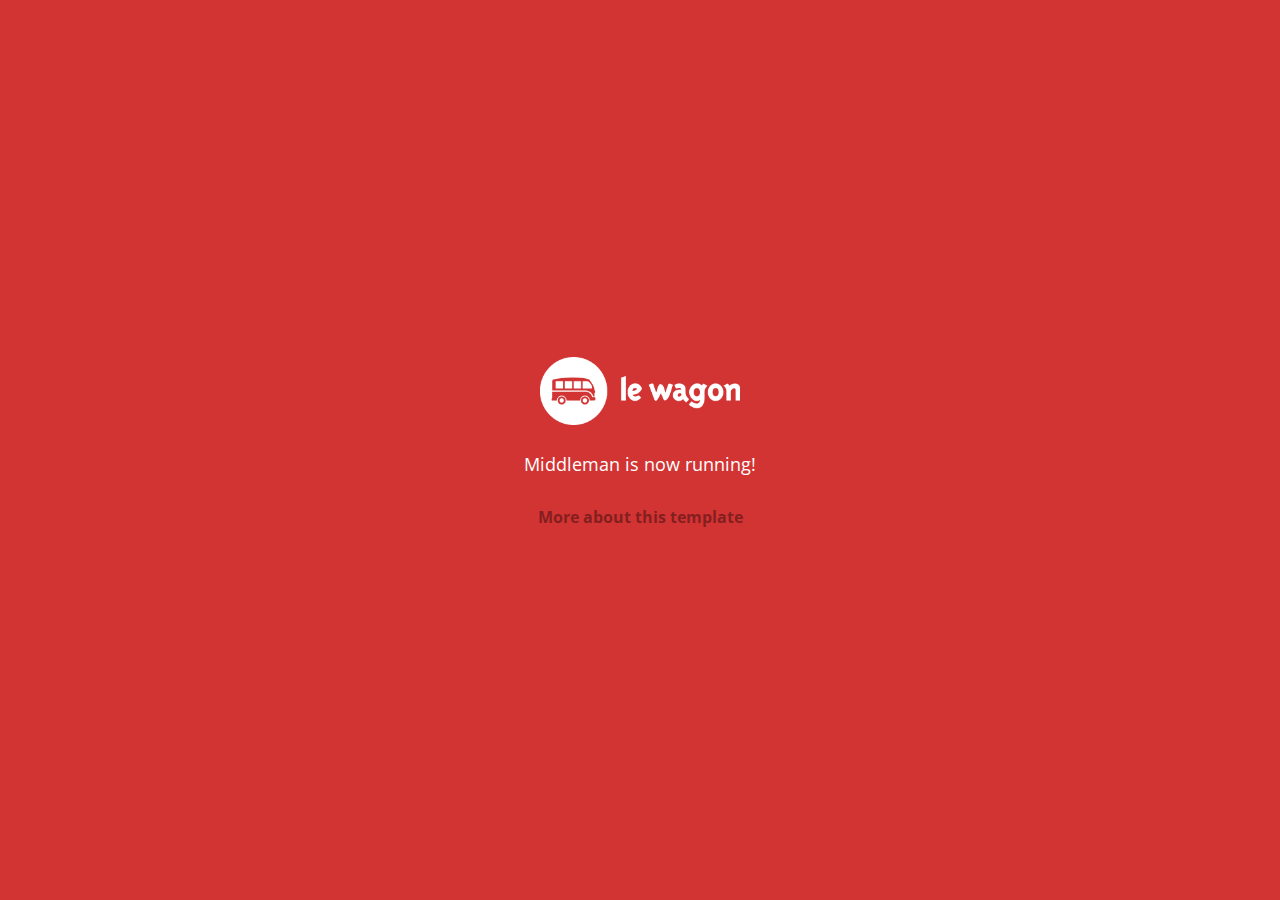
==== index.html @ cee5f761 "Automated commit at 2018-02-05 11:34:58 UTC by middleman-deploy 2.0.0-alpha" ====
<!doctype html>
<html>
  <head>
    <meta charset="utf-8">
    <meta http-equiv="x-ua-compatible" content="ie=edge">
    <meta name="viewport"
          content="width=device-width, initial-scale=1, shrink-to-fit=no">
    <!-- Use the title from a page's frontmatter if it has one -->
    <title>Le Wagon - Middleman</title>
    <link href="stylesheets/application-3c48b980.css" rel="stylesheet" />
    <script src="javascripts/application-93de88c9.js"></script>
    <link href="images/favicon-f15af148.png" rel="icon" type="image/png" />
  </head>
  <body>
    <div id="home">
  <div class="home-content">
    <img src="images/logo-acc9c0ec.png" width="200" alt="Logo" />
    <p>
      Middleman is now running!
    </p>
    <p class="about">
      <a href="about.html">More about this template</a>
    </p>
  </div>
</div>

  </body>
</html>
---- stylesheets/application-3c48b980.css ----
@import url("https://fonts.googleapis.com/css?family=Open+Sans:400,300,700|Raleway:400,100,300,700,500");/*!
 * Bootstrap v3.3.7 (http://getbootstrap.com)
 * Copyright 2011-2016 Twitter, Inc.
 * Licensed under MIT (https://github.com/twbs/bootstrap/blob/master/LICENSE)
 *//*! normalize.css v3.0.3 | MIT License | github.com/necolas/normalize.css */html{font-family:sans-serif;-ms-text-size-adjust:100%;-webkit-text-size-adjust:100%}body{margin:0}article,aside,details,figcaption,figure,footer,header,hgroup,main,menu,nav,section,summary{display:block}audio,canvas,progress,video{display:inline-block;vertical-align:baseline}audio:not([controls]){display:none;height:0}[hidden],template{display:none}a{background-color:transparent}a:active,a:hover{outline:0}abbr[title]{border-bottom:1px dotted}b,strong{font-weight:bold}dfn{font-style:italic}h1{font-size:2em;margin:0.67em 0}mark{background:#ff0;color:#000}small{font-size:80%}sub,sup{font-size:75%;line-height:0;position:relative;vertical-align:baseline}sup{top:-0.5em}sub{bottom:-0.25em}img{border:0}svg:not(:root){overflow:hidden}figure{margin:1em 40px}hr{-webkit-box-sizing:content-box;box-sizing:content-box;height:0}pre{overflow:auto}code,kbd,pre,samp{font-family:monospace, monospace;font-size:1em}button,input,optgroup,select,textarea{color:inherit;font:inherit;margin:0}button{overflow:visible}button,select{text-transform:none}button,html input[type="button"],input[type="reset"],input[type="submit"]{-webkit-appearance:button;cursor:pointer}button[disabled],html input[disabled]{cursor:default}button::-moz-focus-inner,input::-moz-focus-inner{border:0;padding:0}input{line-height:normal}input[type="checkbox"],input[type="radio"]{-webkit-box-sizing:border-box;box-sizing:border-box;padding:0}input[type="number"]::-webkit-inner-spin-button,input[type="number"]::-webkit-outer-spin-button{height:auto}input[type="search"]{-webkit-appearance:textfield;-webkit-box-sizing:content-box;box-sizing:content-box}input[type="search"]::-webkit-search-cancel-button,input[type="search"]::-webkit-search-decoration{-webkit-appearance:none}fieldset{border:1px solid #c0c0c0;margin:0 2px;padding:0.35em 0.625em 0.75em}legend{border:0;padding:0}textarea{overflow:auto}optgroup{font-weight:bold}table{border-collapse:collapse;border-spacing:0}td,th{padding:0}/*! Source: https://github.com/h5bp/html5-boilerplate/blob/master/src/css/main.css */@media print{*,*:before,*:after{background:transparent !important;color:#000 !important;-webkit-box-shadow:none !important;box-shadow:none !important;text-shadow:none !important}a,a:visited{text-decoration:underline}a[href]:after{content:" (" attr(href) ")"}abbr[title]:after{content:" (" attr(title) ")"}a[href^="#"]:after,a[href^="javascript:"]:after{content:""}pre,blockquote{border:1px solid #999;page-break-inside:avoid}thead{display:table-header-group}tr,img{page-break-inside:avoid}img{max-width:100% !important}p,h2,h3{orphans:3;widows:3}h2,h3{page-break-after:avoid}.navbar{display:none}.btn>.caret,.dropup>.btn>.caret{border-top-color:#000 !important}.label{border:1px solid #000}.table{border-collapse:collapse !important}.table td,.table th{background-color:#fff !important}.table-bordered th,.table-bordered td{border:1px solid #ddd !important}}@font-face{font-family:'Glyphicons Halflings';src:url("../assets/bootstrap/glyphicons-halflings-regular-86b6f62b.eot");src:url("../assets/bootstrap/glyphicons-halflings-regular-86b6f62b.eot?#iefix") format("embedded-opentype"),url("../assets/bootstrap/glyphicons-halflings-regular-ca35b697.woff2") format("woff2"),url("../assets/bootstrap/glyphicons-halflings-regular-278e49a8.woff") format("woff"),url("../assets/bootstrap/glyphicons-halflings-regular-44bc1850.ttf") format("truetype"),url("../assets/bootstrap/glyphicons-halflings-regular-de51a849.svg#glyphicons_halflingsregular") format("svg")}.glyphicon{position:relative;top:1px;display:inline-block;font-family:'Glyphicons Halflings';font-style:normal;font-weight:normal;line-height:1;-webkit-font-smoothing:antialiased;-moz-osx-font-smoothing:grayscale}.glyphicon-asterisk:before{content:"\002a"}.glyphicon-plus:before{content:"\002b"}.glyphicon-euro:before,.glyphicon-eur:before{content:"\20ac"}.glyphicon-minus:before{content:"\2212"}.glyphicon-cloud:before{content:"\2601"}.glyphicon-envelope:before{content:"\2709"}.glyphicon-pencil:before{content:"\270f"}.glyphicon-glass:before{content:"\e001"}.glyphicon-music:before{content:"\e002"}.glyphicon-search:before{content:"\e003"}.glyphicon-heart:before{content:"\e005"}.glyphicon-star:before{content:"\e006"}.glyphicon-star-empty:before{content:"\e007"}.glyphicon-user:before{content:"\e008"}.glyphicon-film:before{content:"\e009"}.glyphicon-th-large:before{content:"\e010"}.glyphicon-th:before{content:"\e011"}.glyphicon-th-list:before{content:"\e012"}.glyphicon-ok:before{content:"\e013"}.glyphicon-remove:before{content:"\e014"}.glyphicon-zoom-in:before{content:"\e015"}.glyphicon-zoom-out:before{content:"\e016"}.glyphicon-off:before{content:"\e017"}.glyphicon-signal:before{content:"\e018"}.glyphicon-cog:before{content:"\e019"}.glyphicon-trash:before{content:"\e020"}.glyphicon-home:before{content:"\e021"}.glyphicon-file:before{content:"\e022"}.glyphicon-time:before{content:"\e023"}.glyphicon-road:before{content:"\e024"}.glyphicon-download-alt:before{content:"\e025"}.glyphicon-download:before{content:"\e026"}.glyphicon-upload:before{content:"\e027"}.glyphicon-inbox:before{content:"\e028"}.glyphicon-play-circle:before{content:"\e029"}.glyphicon-repeat:before{content:"\e030"}.glyphicon-refresh:before{content:"\e031"}.glyphicon-list-alt:before{content:"\e032"}.glyphicon-lock:before{content:"\e033"}.glyphicon-flag:before{content:"\e034"}.glyphicon-headphones:before{content:"\e035"}.glyphicon-volume-off:before{content:"\e036"}.glyphicon-volume-down:before{content:"\e037"}.glyphicon-volume-up:before{content:"\e038"}.glyphicon-qrcode:before{content:"\e039"}.glyphicon-barcode:before{content:"\e040"}.glyphicon-tag:before{content:"\e041"}.glyphicon-tags:before{content:"\e042"}.glyphicon-book:before{content:"\e043"}.glyphicon-bookmark:before{content:"\e044"}.glyphicon-print:before{content:"\e045"}.glyphicon-camera:before{content:"\e046"}.glyphicon-font:before{content:"\e047"}.glyphicon-bold:before{content:"\e048"}.glyphicon-italic:before{content:"\e049"}.glyphicon-text-height:before{content:"\e050"}.glyphicon-text-width:before{content:"\e051"}.glyphicon-align-left:before{content:"\e052"}.glyphicon-align-center:before{content:"\e053"}.glyphicon-align-right:before{content:"\e054"}.glyphicon-align-justify:before{content:"\e055"}.glyphicon-list:before{content:"\e056"}.glyphicon-indent-left:before{content:"\e057"}.glyphicon-indent-right:before{content:"\e058"}.glyphicon-facetime-video:before{content:"\e059"}.glyphicon-picture:before{content:"\e060"}.glyphicon-map-marker:before{content:"\e062"}.glyphicon-adjust:before{content:"\e063"}.glyphicon-tint:before{content:"\e064"}.glyphicon-edit:before{content:"\e065"}.glyphicon-share:before{content:"\e066"}.glyphicon-check:before{content:"\e067"}.glyphicon-move:before{content:"\e068"}.glyphicon-step-backward:before{content:"\e069"}.glyphicon-fast-backward:before{content:"\e070"}.glyphicon-backward:before{content:"\e071"}.glyphicon-play:before{content:"\e072"}.glyphicon-pause:before{content:"\e073"}.glyphicon-stop:before{content:"\e074"}.glyphicon-forward:before{content:"\e075"}.glyphicon-fast-forward:before{content:"\e076"}.glyphicon-step-forward:before{content:"\e077"}.glyphicon-eject:before{content:"\e078"}.glyphicon-chevron-left:before{content:"\e079"}.glyphicon-chevron-right:before{content:"\e080"}.glyphicon-plus-sign:before{content:"\e081"}.glyphicon-minus-sign:before{content:"\e082"}.glyphicon-remove-sign:before{content:"\e083"}.glyphicon-ok-sign:before{content:"\e084"}.glyphicon-question-sign:before{content:"\e085"}.glyphicon-info-sign:before{content:"\e086"}.glyphicon-screenshot:before{content:"\e087"}.glyphicon-remove-circle:before{content:"\e088"}.glyphicon-ok-circle:before{content:"\e089"}.glyphicon-ban-circle:before{content:"\e090"}.glyphicon-arrow-left:before{content:"\e091"}.glyphicon-arrow-right:before{content:"\e092"}.glyphicon-arrow-up:before{content:"\e093"}.glyphicon-arrow-down:before{content:"\e094"}.glyphicon-share-alt:before{content:"\e095"}.glyphicon-resize-full:before{content:"\e096"}.glyphicon-resize-small:before{content:"\e097"}.glyphicon-exclamation-sign:before{content:"\e101"}.glyphicon-gift:before{content:"\e102"}.glyphicon-leaf:before{content:"\e103"}.glyphicon-fire:before{content:"\e104"}.glyphicon-eye-open:before{content:"\e105"}.glyphicon-eye-close:before{content:"\e106"}.glyphicon-warning-sign:before{content:"\e107"}.glyphicon-plane:before{content:"\e108"}.glyphicon-calendar:before{content:"\e109"}.glyphicon-random:before{content:"\e110"}.glyphicon-comment:before{content:"\e111"}.glyphicon-magnet:before{content:"\e112"}.glyphicon-chevron-up:before{content:"\e113"}.glyphicon-chevron-down:before{content:"\e114"}.glyphicon-retweet:before{content:"\e115"}.glyphicon-shopping-cart:before{content:"\e116"}.glyphicon-folder-close:before{content:"\e117"}.glyphicon-folder-open:before{content:"\e118"}.glyphicon-resize-vertical:before{content:"\e119"}.glyphicon-resize-horizontal:before{content:"\e120"}.glyphicon-hdd:before{content:"\e121"}.glyphicon-bullhorn:before{content:"\e122"}.glyphicon-bell:before{content:"\e123"}.glyphicon-certificate:before{content:"\e124"}.glyphicon-thumbs-up:before{content:"\e125"}.glyphicon-thumbs-down:before{content:"\e126"}.glyphicon-hand-right:before{content:"\e127"}.glyphicon-hand-left:before{content:"\e128"}.glyphicon-hand-up:before{content:"\e129"}.glyphicon-hand-down:before{content:"\e130"}.glyphicon-circle-arrow-right:before{content:"\e131"}.glyphicon-circle-arrow-left:before{content:"\e132"}.glyphicon-circle-arrow-up:before{content:"\e133"}.glyphicon-circle-arrow-down:before{content:"\e134"}.glyphicon-globe:before{content:"\e135"}.glyphicon-wrench:before{content:"\e136"}.glyphicon-tasks:before{content:"\e137"}.glyphicon-filter:before{content:"\e138"}.glyphicon-briefcase:before{content:"\e139"}.glyphicon-fullscreen:before{content:"\e140"}.glyphicon-dashboard:before{content:"\e141"}.glyphicon-paperclip:before{content:"\e142"}.glyphicon-heart-empty:before{content:"\e143"}.glyphicon-link:before{content:"\e144"}.glyphicon-phone:before{content:"\e145"}.glyphicon-pushpin:before{content:"\e146"}.glyphicon-usd:before{content:"\e148"}.glyphicon-gbp:before{content:"\e149"}.glyphicon-sort:before{content:"\e150"}.glyphicon-sort-by-alphabet:before{content:"\e151"}.glyphicon-sort-by-alphabet-alt:before{content:"\e152"}.glyphicon-sort-by-order:before{content:"\e153"}.glyphicon-sort-by-order-alt:before{content:"\e154"}.glyphicon-sort-by-attributes:before{content:"\e155"}.glyphicon-sort-by-attributes-alt:before{content:"\e156"}.glyphicon-unchecked:before{content:"\e157"}.glyphicon-expand:before{content:"\e158"}.glyphicon-collapse-down:before{content:"\e159"}.glyphicon-collapse-up:before{content:"\e160"}.glyphicon-log-in:before{content:"\e161"}.glyphicon-flash:before{content:"\e162"}.glyphicon-log-out:before{content:"\e163"}.glyphicon-new-window:before{content:"\e164"}.glyphicon-record:before{content:"\e165"}.glyphicon-save:before{content:"\e166"}.glyphicon-open:before{content:"\e167"}.glyphicon-saved:before{content:"\e168"}.glyphicon-import:before{content:"\e169"}.glyphicon-export:before{content:"\e170"}.glyphicon-send:before{content:"\e171"}.glyphicon-floppy-disk:before{content:"\e172"}.glyphicon-floppy-saved:before{content:"\e173"}.glyphicon-floppy-remove:before{content:"\e174"}.glyphicon-floppy-save:before{content:"\e175"}.glyphicon-floppy-open:before{content:"\e176"}.glyphicon-credit-card:before{content:"\e177"}.glyphicon-transfer:before{content:"\e178"}.glyphicon-cutlery:before{content:"\e179"}.glyphicon-header:before{content:"\e180"}.glyphicon-compressed:before{content:"\e181"}.glyphicon-earphone:before{content:"\e182"}.glyphicon-phone-alt:before{content:"\e183"}.glyphicon-tower:before{content:"\e184"}.glyphicon-stats:before{content:"\e185"}.glyphicon-sd-video:before{content:"\e186"}.glyphicon-hd-video:before{content:"\e187"}.glyphicon-subtitles:before{content:"\e188"}.glyphicon-sound-stereo:before{content:"\e189"}.glyphicon-sound-dolby:before{content:"\e190"}.glyphicon-sound-5-1:before{content:"\e191"}.glyphicon-sound-6-1:before{content:"\e192"}.glyphicon-sound-7-1:before{content:"\e193"}.glyphicon-copyright-mark:before{content:"\e194"}.glyphicon-registration-mark:before{content:"\e195"}.glyphicon-cloud-download:before{content:"\e197"}.glyphicon-cloud-upload:before{content:"\e198"}.glyphicon-tree-conifer:before{content:"\e199"}.glyphicon-tree-deciduous:before{content:"\e200"}.glyphicon-cd:before{content:"\e201"}.glyphicon-save-file:before{content:"\e202"}.glyphicon-open-file:before{content:"\e203"}.glyphicon-level-up:before{content:"\e204"}.glyphicon-copy:before{content:"\e205"}.glyphicon-paste:before{content:"\e206"}.glyphicon-alert:before{content:"\e209"}.glyphicon-equalizer:before{content:"\e210"}.glyphicon-king:before{content:"\e211"}.glyphicon-queen:before{content:"\e212"}.glyphicon-pawn:before{content:"\e213"}.glyphicon-bishop:before{content:"\e214"}.glyphicon-knight:before{content:"\e215"}.glyphicon-baby-formula:before{content:"\e216"}.glyphicon-tent:before{content:"\26fa"}.glyphicon-blackboard:before{content:"\e218"}.glyphicon-bed:before{content:"\e219"}.glyphicon-apple:before{content:"\f8ff"}.glyphicon-erase:before{content:"\e221"}.glyphicon-hourglass:before{content:"\231b"}.glyphicon-lamp:before{content:"\e223"}.glyphicon-duplicate:before{content:"\e224"}.glyphicon-piggy-bank:before{content:"\e225"}.glyphicon-scissors:before{content:"\e226"}.glyphicon-bitcoin:before{content:"\e227"}.glyphicon-btc:before{content:"\e227"}.glyphicon-xbt:before{content:"\e227"}.glyphicon-yen:before{content:"\00a5"}.glyphicon-jpy:before{content:"\00a5"}.glyphicon-ruble:before{content:"\20bd"}.glyphicon-rub:before{content:"\20bd"}.glyphicon-scale:before{content:"\e230"}.glyphicon-ice-lolly:before{content:"\e231"}.glyphicon-ice-lolly-tasted:before{content:"\e232"}.glyphicon-education:before{content:"\e233"}.glyphicon-option-horizontal:before{content:"\e234"}.glyphicon-option-vertical:before{content:"\e235"}.glyphicon-menu-hamburger:before{content:"\e236"}.glyphicon-modal-window:before{content:"\e237"}.glyphicon-oil:before{content:"\e238"}.glyphicon-grain:before{content:"\e239"}.glyphicon-sunglasses:before{content:"\e240"}.glyphicon-text-size:before{content:"\e241"}.glyphicon-text-color:before{content:"\e242"}.glyphicon-text-background:before{content:"\e243"}.glyphicon-object-align-top:before{content:"\e244"}.glyphicon-object-align-bottom:before{content:"\e245"}.glyphicon-object-align-horizontal:before{content:"\e246"}.glyphicon-object-align-left:before{content:"\e247"}.glyphicon-object-align-vertical:before{content:"\e248"}.glyphicon-object-align-right:before{content:"\e249"}.glyphicon-triangle-right:before{content:"\e250"}.glyphicon-triangle-left:before{content:"\e251"}.glyphicon-triangle-bottom:before{content:"\e252"}.glyphicon-triangle-top:before{content:"\e253"}.glyphicon-console:before{content:"\e254"}.glyphicon-superscript:before{content:"\e255"}.glyphicon-subscript:before{content:"\e256"}.glyphicon-menu-left:before{content:"\e257"}.glyphicon-menu-right:before{content:"\e258"}.glyphicon-menu-down:before{content:"\e259"}.glyphicon-menu-up:before{content:"\e260"}*{-webkit-box-sizing:border-box;box-sizing:border-box}*:before,*:after{-webkit-box-sizing:border-box;box-sizing:border-box}html{font-size:10px;-webkit-tap-highlight-color:transparent}body{font-family:"Open Sans", "Helvetica", "sans-serif";font-size:18px;line-height:1.42857143;color:#333333;background-color:#F4F4F4}input,button,select,textarea{font-family:inherit;font-size:inherit;line-height:inherit}a{color:#469AE0;text-decoration:none}a:hover,a:focus{color:#1f74ba;text-decoration:underline}a:focus{outline:5px auto -webkit-focus-ring-color;outline-offset:-2px}figure{margin:0}img{vertical-align:middle}.img-responsive{display:block;max-width:100%;height:auto}.img-rounded{border-radius:2px}.img-thumbnail{padding:4px;line-height:1.42857143;background-color:#F4F4F4;border:1px solid #ddd;border-radius:2px;-webkit-transition:all 0.2s ease-in-out;transition:all 0.2s ease-in-out;display:inline-block;max-width:100%;height:auto}.img-circle{border-radius:50%}hr{margin-top:25px;margin-bottom:25px;border:0;border-top:1px solid #eeeeee}.sr-only{position:absolute;width:1px;height:1px;margin:-1px;padding:0;overflow:hidden;clip:rect(0, 0, 0, 0);border:0}.sr-only-focusable:active,.sr-only-focusable:focus{position:static;width:auto;height:auto;margin:0;overflow:visible;clip:auto}[role="button"]{cursor:pointer}h1,h2,h3,h4,h5,h6,.h1,.h2,.h3,.h4,.h5,.h6{font-family:"Raleway", "Helvetica", "sans-serif";font-weight:500;line-height:1.1;color:inherit}h1 small,h1 .small,h2 small,h2 .small,h3 small,h3 .small,h4 small,h4 .small,h5 small,h5 .small,h6 small,h6 .small,.h1 small,.h1 .small,.h2 small,.h2 .small,.h3 small,.h3 .small,.h4 small,.h4 .small,.h5 small,.h5 .small,.h6 small,.h6 .small{font-weight:normal;line-height:1;color:#777777}h1,.h1,h2,.h2,h3,.h3{margin-top:25px;margin-bottom:12.5px}h1 small,h1 .small,.h1 small,.h1 .small,h2 small,h2 .small,.h2 small,.h2 .small,h3 small,h3 .small,.h3 small,.h3 .small{font-size:65%}h4,.h4,h5,.h5,h6,.h6{margin-top:12.5px;margin-bottom:12.5px}h4 small,h4 .small,.h4 small,.h4 .small,h5 small,h5 .small,.h5 small,.h5 .small,h6 small,h6 .small,.h6 small,.h6 .small{font-size:75%}h1,.h1{font-size:46px}h2,.h2{font-size:38px}h3,.h3{font-size:31px}h4,.h4{font-size:23px}h5,.h5{font-size:18px}h6,.h6{font-size:16px}p{margin:0 0 12.5px}.lead{margin-bottom:25px;font-size:20px;font-weight:300;line-height:1.4}@media (min-width: 768px){.lead{font-size:27px}}small,.small{font-size:88%}mark,.mark{background-color:#fcf8e3;padding:.2em}.text-left{text-align:left}.text-right{text-align:right}.text-center{text-align:center}.text-justify{text-align:justify}.text-nowrap{white-space:nowrap}.text-lowercase{text-transform:lowercase}.text-uppercase,.initialism{text-transform:uppercase}.text-capitalize{text-transform:capitalize}.text-muted{color:#777777}.text-primary{color:#469AE0}a.text-primary:hover,a.text-primary:focus{color:#2381d0}.text-success{color:#3c763d}a.text-success:hover,a.text-success:focus{color:#2b542c}.text-info{color:#31708f}a.text-info:hover,a.text-info:focus{color:#245269}.text-warning{color:#8a6d3b}a.text-warning:hover,a.text-warning:focus{color:#66512c}.text-danger{color:#a94442}a.text-danger:hover,a.text-danger:focus{color:#843534}.bg-primary{color:#fff}.bg-primary{background-color:#469AE0}a.bg-primary:hover,a.bg-primary:focus{background-color:#2381d0}.bg-success{background-color:#dff0d8}a.bg-success:hover,a.bg-success:focus{background-color:#c1e2b3}.bg-info{background-color:#d9edf7}a.bg-info:hover,a.bg-info:focus{background-color:#afd9ee}.bg-warning{background-color:#fcf8e3}a.bg-warning:hover,a.bg-warning:focus{background-color:#f7ecb5}.bg-danger{background-color:#f2dede}a.bg-danger:hover,a.bg-danger:focus{background-color:#e4b9b9}.page-header{padding-bottom:11.5px;margin:50px 0 25px;border-bottom:1px solid #eeeeee}ul,ol{margin-top:0;margin-bottom:12.5px}ul ul,ul ol,ol ul,ol ol{margin-bottom:0}.list-unstyled{padding-left:0;list-style:none}.list-inline{padding-left:0;list-style:none;margin-left:-5px}.list-inline>li{display:inline-block;padding-left:5px;padding-right:5px}dl{margin-top:0;margin-bottom:25px}dt,dd{line-height:1.42857143}dt{font-weight:bold}dd{margin-left:0}.dl-horizontal dd:before,.dl-horizontal dd:after{content:" ";display:table}.dl-horizontal dd:after{clear:both}@media (min-width: 768px){.dl-horizontal dt{float:left;width:160px;clear:left;text-align:right;overflow:hidden;text-overflow:ellipsis;white-space:nowrap}.dl-horizontal dd{margin-left:180px}}abbr[title],abbr[data-original-title]{cursor:help;border-bottom:1px dotted #777777}.initialism{font-size:90%}blockquote{padding:12.5px 25px;margin:0 0 25px;font-size:22.5px;border-left:5px solid #eeeeee}blockquote p:last-child,blockquote ul:last-child,blockquote ol:last-child{margin-bottom:0}blockquote footer,blockquote small,blockquote .small{display:block;font-size:80%;line-height:1.42857143;color:#777777}blockquote footer:before,blockquote small:before,blockquote .small:before{content:'\2014 \00A0'}.blockquote-reverse,blockquote.pull-right{padding-right:15px;padding-left:0;border-right:5px solid #eeeeee;border-left:0;text-align:right}.blockquote-reverse footer:before,.blockquote-reverse small:before,.blockquote-reverse .small:before,blockquote.pull-right footer:before,blockquote.pull-right small:before,blockquote.pull-right .small:before{content:''}.blockquote-reverse footer:after,.blockquote-reverse small:after,.blockquote-reverse .small:after,blockquote.pull-right footer:after,blockquote.pull-right small:after,blockquote.pull-right .small:after{content:'\00A0 \2014'}address{margin-bottom:25px;font-style:normal;line-height:1.42857143}code,kbd,pre,samp{font-family:Menlo, Monaco, Consolas, "Courier New", monospace}code{padding:2px 4px;font-size:90%;color:#c7254e;background-color:#f9f2f4;border-radius:2px}kbd{padding:2px 4px;font-size:90%;color:#fff;background-color:#333;border-radius:2px;-webkit-box-shadow:inset 0 -1px 0 rgba(0,0,0,0.25);box-shadow:inset 0 -1px 0 rgba(0,0,0,0.25)}kbd kbd{padding:0;font-size:100%;font-weight:bold;-webkit-box-shadow:none;box-shadow:none}pre{display:block;padding:12px;margin:0 0 12.5px;font-size:17px;line-height:1.42857143;word-break:break-all;word-wrap:break-word;color:#333333;background-color:#f5f5f5;border:1px solid #ccc;border-radius:2px}pre code{padding:0;font-size:inherit;color:inherit;white-space:pre-wrap;background-color:transparent;border-radius:0}.pre-scrollable{max-height:340px;overflow-y:scroll}.container{margin-right:auto;margin-left:auto;padding-left:15px;padding-right:15px}.container:before,.container:after{content:" ";display:table}.container:after{clear:both}@media (min-width: 768px){.container{width:750px}}@media (min-width: 992px){.container{width:970px}}@media (min-width: 1200px){.container{width:1170px}}.container-fluid{margin-right:auto;margin-left:auto;padding-left:15px;padding-right:15px}.container-fluid:before,.container-fluid:after{content:" ";display:table}.container-fluid:after{clear:both}.row{margin-left:-15px;margin-right:-15px}.row:before,.row:after{content:" ";display:table}.row:after{clear:both}.col-xs-1,.col-sm-1,.col-md-1,.col-lg-1,.col-xs-2,.col-sm-2,.col-md-2,.col-lg-2,.col-xs-3,.col-sm-3,.col-md-3,.col-lg-3,.col-xs-4,.col-sm-4,.col-md-4,.col-lg-4,.col-xs-5,.col-sm-5,.col-md-5,.col-lg-5,.col-xs-6,.col-sm-6,.col-md-6,.col-lg-6,.col-xs-7,.col-sm-7,.col-md-7,.col-lg-7,.col-xs-8,.col-sm-8,.col-md-8,.col-lg-8,.col-xs-9,.col-sm-9,.col-md-9,.col-lg-9,.col-xs-10,.col-sm-10,.col-md-10,.col-lg-10,.col-xs-11,.col-sm-11,.col-md-11,.col-lg-11,.col-xs-12,.col-sm-12,.col-md-12,.col-lg-12{position:relative;min-height:1px;padding-left:15px;padding-right:15px}.col-xs-1,.col-xs-2,.col-xs-3,.col-xs-4,.col-xs-5,.col-xs-6,.col-xs-7,.col-xs-8,.col-xs-9,.col-xs-10,.col-xs-11,.col-xs-12{float:left}.col-xs-1{width:8.33333333%}.col-xs-2{width:16.66666667%}.col-xs-3{width:25%}.col-xs-4{width:33.33333333%}.col-xs-5{width:41.66666667%}.col-xs-6{width:50%}.col-xs-7{width:58.33333333%}.col-xs-8{width:66.66666667%}.col-xs-9{width:75%}.col-xs-10{width:83.33333333%}.col-xs-11{width:91.66666667%}.col-xs-12{width:100%}.col-xs-pull-0{right:auto}.col-xs-pull-1{right:8.33333333%}.col-xs-pull-2{right:16.66666667%}.col-xs-pull-3{right:25%}.col-xs-pull-4{right:33.33333333%}.col-xs-pull-5{right:41.66666667%}.col-xs-pull-6{right:50%}.col-xs-pull-7{right:58.33333333%}.col-xs-pull-8{right:66.66666667%}.col-xs-pull-9{right:75%}.col-xs-pull-10{right:83.33333333%}.col-xs-pull-11{right:91.66666667%}.col-xs-pull-12{right:100%}.col-xs-push-0{left:auto}.col-xs-push-1{left:8.33333333%}.col-xs-push-2{left:16.66666667%}.col-xs-push-3{left:25%}.col-xs-push-4{left:33.33333333%}.col-xs-push-5{left:41.66666667%}.col-xs-push-6{left:50%}.col-xs-push-7{left:58.33333333%}.col-xs-push-8{left:66.66666667%}.col-xs-push-9{left:75%}.col-xs-push-10{left:83.33333333%}.col-xs-push-11{left:91.66666667%}.col-xs-push-12{left:100%}.col-xs-offset-0{margin-left:0%}.col-xs-offset-1{margin-left:8.33333333%}.col-xs-offset-2{margin-left:16.66666667%}.col-xs-offset-3{margin-left:25%}.col-xs-offset-4{margin-left:33.33333333%}.col-xs-offset-5{margin-left:41.66666667%}.col-xs-offset-6{margin-left:50%}.col-xs-offset-7{margin-left:58.33333333%}.col-xs-offset-8{margin-left:66.66666667%}.col-xs-offset-9{margin-left:75%}.col-xs-offset-10{margin-left:83.33333333%}.col-xs-offset-11{margin-left:91.66666667%}.col-xs-offset-12{margin-left:100%}@media (min-width: 768px){.col-sm-1,.col-sm-2,.col-sm-3,.col-sm-4,.col-sm-5,.col-sm-6,.col-sm-7,.col-sm-8,.col-sm-9,.col-sm-10,.col-sm-11,.col-sm-12{float:left}.col-sm-1{width:8.33333333%}.col-sm-2{width:16.66666667%}.col-sm-3{width:25%}.col-sm-4{width:33.33333333%}.col-sm-5{width:41.66666667%}.col-sm-6{width:50%}.col-sm-7{width:58.33333333%}.col-sm-8{width:66.66666667%}.col-sm-9{width:75%}.col-sm-10{width:83.33333333%}.col-sm-11{width:91.66666667%}.col-sm-12{width:100%}.col-sm-pull-0{right:auto}.col-sm-pull-1{right:8.33333333%}.col-sm-pull-2{right:16.66666667%}.col-sm-pull-3{right:25%}.col-sm-pull-4{right:33.33333333%}.col-sm-pull-5{right:41.66666667%}.col-sm-pull-6{right:50%}.col-sm-pull-7{right:58.33333333%}.col-sm-pull-8{right:66.66666667%}.col-sm-pull-9{right:75%}.col-sm-pull-10{right:83.33333333%}.col-sm-pull-11{right:91.66666667%}.col-sm-pull-12{right:100%}.col-sm-push-0{left:auto}.col-sm-push-1{left:8.33333333%}.col-sm-push-2{left:16.66666667%}.col-sm-push-3{left:25%}.col-sm-push-4{left:33.33333333%}.col-sm-push-5{left:41.66666667%}.col-sm-push-6{left:50%}.col-sm-push-7{left:58.33333333%}.col-sm-push-8{left:66.66666667%}.col-sm-push-9{left:75%}.col-sm-push-10{left:83.33333333%}.col-sm-push-11{left:91.66666667%}.col-sm-push-12{left:100%}.col-sm-offset-0{margin-left:0%}.col-sm-offset-1{margin-left:8.33333333%}.col-sm-offset-2{margin-left:16.66666667%}.col-sm-offset-3{margin-left:25%}.col-sm-offset-4{margin-left:33.33333333%}.col-sm-offset-5{margin-left:41.66666667%}.col-sm-offset-6{margin-left:50%}.col-sm-offset-7{margin-left:58.33333333%}.col-sm-offset-8{margin-left:66.66666667%}.col-sm-offset-9{margin-left:75%}.col-sm-offset-10{margin-left:83.33333333%}.col-sm-offset-11{margin-left:91.66666667%}.col-sm-offset-12{margin-left:100%}}@media (min-width: 992px){.col-md-1,.col-md-2,.col-md-3,.col-md-4,.col-md-5,.col-md-6,.col-md-7,.col-md-8,.col-md-9,.col-md-10,.col-md-11,.col-md-12{float:left}.col-md-1{width:8.33333333%}.col-md-2{width:16.66666667%}.col-md-3{width:25%}.col-md-4{width:33.33333333%}.col-md-5{width:41.66666667%}.col-md-6{width:50%}.col-md-7{width:58.33333333%}.col-md-8{width:66.66666667%}.col-md-9{width:75%}.col-md-10{width:83.33333333%}.col-md-11{width:91.66666667%}.col-md-12{width:100%}.col-md-pull-0{right:auto}.col-md-pull-1{right:8.33333333%}.col-md-pull-2{right:16.66666667%}.col-md-pull-3{right:25%}.col-md-pull-4{right:33.33333333%}.col-md-pull-5{right:41.66666667%}.col-md-pull-6{right:50%}.col-md-pull-7{right:58.33333333%}.col-md-pull-8{right:66.66666667%}.col-md-pull-9{right:75%}.col-md-pull-10{right:83.33333333%}.col-md-pull-11{right:91.66666667%}.col-md-pull-12{right:100%}.col-md-push-0{left:auto}.col-md-push-1{left:8.33333333%}.col-md-push-2{left:16.66666667%}.col-md-push-3{left:25%}.col-md-push-4{left:33.33333333%}.col-md-push-5{left:41.66666667%}.col-md-push-6{left:50%}.col-md-push-7{left:58.33333333%}.col-md-push-8{left:66.66666667%}.col-md-push-9{left:75%}.col-md-push-10{left:83.33333333%}.col-md-push-11{left:91.66666667%}.col-md-push-12{left:100%}.col-md-offset-0{margin-left:0%}.col-md-offset-1{margin-left:8.33333333%}.col-md-offset-2{margin-left:16.66666667%}.col-md-offset-3{margin-left:25%}.col-md-offset-4{margin-left:33.33333333%}.col-md-offset-5{margin-left:41.66666667%}.col-md-offset-6{margin-left:50%}.col-md-offset-7{margin-left:58.33333333%}.col-md-offset-8{margin-left:66.66666667%}.col-md-offset-9{margin-left:75%}.col-md-offset-10{margin-left:83.33333333%}.col-md-offset-11{margin-left:91.66666667%}.col-md-offset-12{margin-left:100%}}@media (min-width: 1200px){.col-lg-1,.col-lg-2,.col-lg-3,.col-lg-4,.col-lg-5,.col-lg-6,.col-lg-7,.col-lg-8,.col-lg-9,.col-lg-10,.col-lg-11,.col-lg-12{float:left}.col-lg-1{width:8.33333333%}.col-lg-2{width:16.66666667%}.col-lg-3{width:25%}.col-lg-4{width:33.33333333%}.col-lg-5{width:41.66666667%}.col-lg-6{width:50%}.col-lg-7{width:58.33333333%}.col-lg-8{width:66.66666667%}.col-lg-9{width:75%}.col-lg-10{width:83.33333333%}.col-lg-11{width:91.66666667%}.col-lg-12{width:100%}.col-lg-pull-0{right:auto}.col-lg-pull-1{right:8.33333333%}.col-lg-pull-2{right:16.66666667%}.col-lg-pull-3{right:25%}.col-lg-pull-4{right:33.33333333%}.col-lg-pull-5{right:41.66666667%}.col-lg-pull-6{right:50%}.col-lg-pull-7{right:58.33333333%}.col-lg-pull-8{right:66.66666667%}.col-lg-pull-9{right:75%}.col-lg-pull-10{right:83.33333333%}.col-lg-pull-11{right:91.66666667%}.col-lg-pull-12{right:100%}.col-lg-push-0{left:auto}.col-lg-push-1{left:8.33333333%}.col-lg-push-2{left:16.66666667%}.col-lg-push-3{left:25%}.col-lg-push-4{left:33.33333333%}.col-lg-push-5{left:41.66666667%}.col-lg-push-6{left:50%}.col-lg-push-7{left:58.33333333%}.col-lg-push-8{left:66.66666667%}.col-lg-push-9{left:75%}.col-lg-push-10{left:83.33333333%}.col-lg-push-11{left:91.66666667%}.col-lg-push-12{left:100%}.col-lg-offset-0{margin-left:0%}.col-lg-offset-1{margin-left:8.33333333%}.col-lg-offset-2{margin-left:16.66666667%}.col-lg-offset-3{margin-left:25%}.col-lg-offset-4{margin-left:33.33333333%}.col-lg-offset-5{margin-left:41.66666667%}.col-lg-offset-6{margin-left:50%}.col-lg-offset-7{margin-left:58.33333333%}.col-lg-offset-8{margin-left:66.66666667%}.col-lg-offset-9{margin-left:75%}.col-lg-offset-10{margin-left:83.33333333%}.col-lg-offset-11{margin-left:91.66666667%}.col-lg-offset-12{margin-left:100%}}table{background-color:transparent}caption{padding-top:8px;padding-bottom:8px;color:#777777;text-align:left}th{text-align:left}.table{width:100%;max-width:100%;margin-bottom:25px}.table>thead>tr>th,.table>thead>tr>td,.table>tbody>tr>th,.table>tbody>tr>td,.table>tfoot>tr>th,.table>tfoot>tr>td{padding:8px;line-height:1.42857143;vertical-align:top;border-top:1px solid #ddd}.table>thead>tr>th{vertical-align:bottom;border-bottom:2px solid #ddd}.table>caption+thead>tr:first-child>th,.table>caption+thead>tr:first-child>td,.table>colgroup+thead>tr:first-child>th,.table>colgroup+thead>tr:first-child>td,.table>thead:first-child>tr:first-child>th,.table>thead:first-child>tr:first-child>td{border-top:0}.table>tbody+tbody{border-top:2px solid #ddd}.table .table{background-color:#F4F4F4}.table-condensed>thead>tr>th,.table-condensed>thead>tr>td,.table-condensed>tbody>tr>th,.table-condensed>tbody>tr>td,.table-condensed>tfoot>tr>th,.table-condensed>tfoot>tr>td{padding:5px}.table-bordered{border:1px solid #ddd}.table-bordered>thead>tr>th,.table-bordered>thead>tr>td,.table-bordered>tbody>tr>th,.table-bordered>tbody>tr>td,.table-bordered>tfoot>tr>th,.table-bordered>tfoot>tr>td{border:1px solid #ddd}.table-bordered>thead>tr>th,.table-bordered>thead>tr>td{border-bottom-width:2px}.table-striped>tbody>tr:nth-of-type(odd){background-color:#f9f9f9}.table-hover>tbody>tr:hover{background-color:#f5f5f5}table col[class*="col-"]{position:static;float:none;display:table-column}table td[class*="col-"],table th[class*="col-"]{position:static;float:none;display:table-cell}.table>thead>tr>td.active,.table>thead>tr>th.active,.table>thead>tr.active>td,.table>thead>tr.active>th,.table>tbody>tr>td.active,.table>tbody>tr>th.active,.table>tbody>tr.active>td,.table>tbody>tr.active>th,.table>tfoot>tr>td.active,.table>tfoot>tr>th.active,.table>tfoot>tr.active>td,.table>tfoot>tr.active>th{background-color:#f5f5f5}.table-hover>tbody>tr>td.active:hover,.table-hover>tbody>tr>th.active:hover,.table-hover>tbody>tr.active:hover>td,.table-hover>tbody>tr:hover>.active,.table-hover>tbody>tr.active:hover>th{background-color:#e8e8e8}.table>thead>tr>td.success,.table>thead>tr>th.success,.table>thead>tr.success>td,.table>thead>tr.success>th,.table>tbody>tr>td.success,.table>tbody>tr>th.success,.table>tbody>tr.success>td,.table>tbody>tr.success>th,.table>tfoot>tr>td.success,.table>tfoot>tr>th.success,.table>tfoot>tr.success>td,.table>tfoot>tr.success>th{background-color:#dff0d8}.table-hover>tbody>tr>td.success:hover,.table-hover>tbody>tr>th.success:hover,.table-hover>tbody>tr.success:hover>td,.table-hover>tbody>tr:hover>.success,.table-hover>tbody>tr.success:hover>th{background-color:#d0e9c6}.table>thead>tr>td.info,.table>thead>tr>th.info,.table>thead>tr.info>td,.table>thead>tr.info>th,.table>tbody>tr>td.info,.table>tbody>tr>th.info,.table>tbody>tr.info>td,.table>tbody>tr.info>th,.table>tfoot>tr>td.info,.table>tfoot>tr>th.info,.table>tfoot>tr.info>td,.table>tfoot>tr.info>th{background-color:#d9edf7}.table-hover>tbody>tr>td.info:hover,.table-hover>tbody>tr>th.info:hover,.table-hover>tbody>tr.info:hover>td,.table-hover>tbody>tr:hover>.info,.table-hover>tbody>tr.info:hover>th{background-color:#c4e3f3}.table>thead>tr>td.warning,.table>thead>tr>th.warning,.table>thead>tr.warning>td,.table>thead>tr.warning>th,.table>tbody>tr>td.warning,.table>tbody>tr>th.warning,.table>tbody>tr.warning>td,.table>tbody>tr.warning>th,.table>tfoot>tr>td.warning,.table>tfoot>tr>th.warning,.table>tfoot>tr.warning>td,.table>tfoot>tr.warning>th{background-color:#fcf8e3}.table-hover>tbody>tr>td.warning:hover,.table-hover>tbody>tr>th.warning:hover,.table-hover>tbody>tr.warning:hover>td,.table-hover>tbody>tr:hover>.warning,.table-hover>tbody>tr.warning:hover>th{background-color:#faf2cc}.table>thead>tr>td.danger,.table>thead>tr>th.danger,.table>thead>tr.danger>td,.table>thead>tr.danger>th,.table>tbody>tr>td.danger,.table>tbody>tr>th.danger,.table>tbody>tr.danger>td,.table>tbody>tr.danger>th,.table>tfoot>tr>td.danger,.table>tfoot>tr>th.danger,.table>tfoot>tr.danger>td,.table>tfoot>tr.danger>th{background-color:#f2dede}.table-hover>tbody>tr>td.danger:hover,.table-hover>tbody>tr>th.danger:hover,.table-hover>tbody>tr.danger:hover>td,.table-hover>tbody>tr:hover>.danger,.table-hover>tbody>tr.danger:hover>th{background-color:#ebcccc}.table-responsive{overflow-x:auto;min-height:0.01%}@media screen and (max-width: 767px){.table-responsive{width:100%;margin-bottom:18.75px;overflow-y:hidden;-ms-overflow-style:-ms-autohiding-scrollbar;border:1px solid #ddd}.table-responsive>.table{margin-bottom:0}.table-responsive>.table>thead>tr>th,.table-responsive>.table>thead>tr>td,.table-responsive>.table>tbody>tr>th,.table-responsive>.table>tbody>tr>td,.table-responsive>.table>tfoot>tr>th,.table-responsive>.table>tfoot>tr>td{white-space:nowrap}.table-responsive>.table-bordered{border:0}.table-responsive>.table-bordered>thead>tr>th:first-child,.table-responsive>.table-bordered>thead>tr>td:first-child,.table-responsive>.table-bordered>tbody>tr>th:first-child,.table-responsive>.table-bordered>tbody>tr>td:first-child,.table-responsive>.table-bordered>tfoot>tr>th:first-child,.table-responsive>.table-bordered>tfoot>tr>td:first-child{border-left:0}.table-responsive>.table-bordered>thead>tr>th:last-child,.table-responsive>.table-bordered>thead>tr>td:last-child,.table-responsive>.table-bordered>tbody>tr>th:last-child,.table-responsive>.table-bordered>tbody>tr>td:last-child,.table-responsive>.table-bordered>tfoot>tr>th:last-child,.table-responsive>.table-bordered>tfoot>tr>td:last-child{border-right:0}.table-responsive>.table-bordered>tbody>tr:last-child>th,.table-responsive>.table-bordered>tbody>tr:last-child>td,.table-responsive>.table-bordered>tfoot>tr:last-child>th,.table-responsive>.table-bordered>tfoot>tr:last-child>td{border-bottom:0}}fieldset{padding:0;margin:0;border:0;min-width:0}legend{display:block;width:100%;padding:0;margin-bottom:25px;font-size:27px;line-height:inherit;color:#333333;border:0;border-bottom:1px solid #e5e5e5}label{display:inline-block;max-width:100%;margin-bottom:5px;font-weight:bold}input[type="search"]{-webkit-box-sizing:border-box;box-sizing:border-box}input[type="radio"],input[type="checkbox"]{margin:4px 0 0;margin-top:1px \9;line-height:normal}input[type="file"]{display:block}input[type="range"]{display:block;width:100%}select[multiple],select[size]{height:auto}input[type="file"]:focus,input[type="radio"]:focus,input[type="checkbox"]:focus{outline:5px auto -webkit-focus-ring-color;outline-offset:-2px}output{display:block;padding-top:7px;font-size:18px;line-height:1.42857143;color:#000000}.form-control{display:block;width:100%;height:39px;padding:6px 12px;font-size:18px;line-height:1.42857143;color:#000000;background-color:#fff;background-image:none;border:1px solid #ccc;border-radius:2px;-webkit-box-shadow:inset 0 1px 1px rgba(0,0,0,0.075);box-shadow:inset 0 1px 1px rgba(0,0,0,0.075);-webkit-transition:border-color ease-in-out 0.15s, box-shadow ease-in-out 0.15s;-webkit-transition:border-color ease-in-out 0.15s, -webkit-box-shadow ease-in-out 0.15s;transition:border-color ease-in-out 0.15s, -webkit-box-shadow ease-in-out 0.15s;transition:border-color ease-in-out 0.15s, box-shadow ease-in-out 0.15s;transition:border-color ease-in-out 0.15s, box-shadow ease-in-out 0.15s, -webkit-box-shadow ease-in-out 0.15s}.form-control:focus{border-color:#66afe9;outline:0;-webkit-box-shadow:inset 0 1px 1px rgba(0,0,0,0.075),0 0 8px rgba(102,175,233,0.6);box-shadow:inset 0 1px 1px rgba(0,0,0,0.075),0 0 8px rgba(102,175,233,0.6)}.form-control::-moz-placeholder{color:#999;opacity:1}.form-control:-ms-input-placeholder{color:#999}.form-control::-webkit-input-placeholder{color:#999}.form-control::-ms-expand{border:0;background-color:transparent}.form-control[disabled],.form-control[readonly],fieldset[disabled] .form-control{background-color:#eeeeee;opacity:1}.form-control[disabled],fieldset[disabled] .form-control{cursor:not-allowed}textarea.form-control{height:auto}input[type="search"]{-webkit-appearance:none}@media screen and (-webkit-min-device-pixel-ratio: 0){input[type="date"].form-control,input[type="time"].form-control,input[type="datetime-local"].form-control,input[type="month"].form-control{line-height:39px}input[type="date"].input-sm,.input-group-sm>input[type="date"].form-control,.input-group-sm>input[type="date"].input-group-addon,.input-group-sm>.input-group-btn>input[type="date"].btn,.input-group-sm input[type="date"],input[type="time"].input-sm,.input-group-sm>input[type="time"].form-control,.input-group-sm>input[type="time"].input-group-addon,.input-group-sm>.input-group-btn>input[type="time"].btn,.input-group-sm input[type="time"],input[type="datetime-local"].input-sm,.input-group-sm>input[type="datetime-local"].form-control,.input-group-sm>input[type="datetime-local"].input-group-addon,.input-group-sm>.input-group-btn>input[type="datetime-local"].btn,.input-group-sm input[type="datetime-local"],input[type="month"].input-sm,.input-group-sm>input[type="month"].form-control,.input-group-sm>input[type="month"].input-group-addon,.input-group-sm>.input-group-btn>input[type="month"].btn,.input-group-sm input[type="month"]{line-height:36px}input[type="date"].input-lg,.input-group-lg>input[type="date"].form-control,.input-group-lg>input[type="date"].input-group-addon,.input-group-lg>.input-group-btn>input[type="date"].btn,.input-group-lg input[type="date"],input[type="time"].input-lg,.input-group-lg>input[type="time"].form-control,.input-group-lg>input[type="time"].input-group-addon,.input-group-lg>.input-group-btn>input[type="time"].btn,.input-group-lg input[type="time"],input[type="datetime-local"].input-lg,.input-group-lg>input[type="datetime-local"].form-control,.input-group-lg>input[type="datetime-local"].input-group-addon,.input-group-lg>.input-group-btn>input[type="datetime-local"].btn,.input-group-lg input[type="datetime-local"],input[type="month"].input-lg,.input-group-lg>input[type="month"].form-control,.input-group-lg>input[type="month"].input-group-addon,.input-group-lg>.input-group-btn>input[type="month"].btn,.input-group-lg input[type="month"]{line-height:53px}}.form-group{margin-bottom:15px}.radio,.checkbox{position:relative;display:block;margin-top:10px;margin-bottom:10px}.radio label,.checkbox label{min-height:25px;padding-left:20px;margin-bottom:0;font-weight:normal;cursor:pointer}.radio input[type="radio"],.radio-inline input[type="radio"],.checkbox input[type="checkbox"],.checkbox-inline input[type="checkbox"]{position:absolute;margin-left:-20px;margin-top:4px \9}.radio+.radio,.checkbox+.checkbox{margin-top:-5px}.radio-inline,.checkbox-inline{position:relative;display:inline-block;padding-left:20px;margin-bottom:0;vertical-align:middle;font-weight:normal;cursor:pointer}.radio-inline+.radio-inline,.checkbox-inline+.checkbox-inline{margin-top:0;margin-left:10px}input[type="radio"][disabled],input[type="radio"].disabled,fieldset[disabled] input[type="radio"],input[type="checkbox"][disabled],input[type="checkbox"].disabled,fieldset[disabled] input[type="checkbox"]{cursor:not-allowed}.radio-inline.disabled,fieldset[disabled] .radio-inline,.checkbox-inline.disabled,fieldset[disabled] .checkbox-inline{cursor:not-allowed}.radio.disabled label,fieldset[disabled] .radio label,.checkbox.disabled label,fieldset[disabled] .checkbox label{cursor:not-allowed}.form-control-static{padding-top:7px;padding-bottom:7px;margin-bottom:0;min-height:43px}.form-control-static.input-lg,.input-group-lg>.form-control-static.form-control,.input-group-lg>.form-control-static.input-group-addon,.input-group-lg>.input-group-btn>.form-control-static.btn,.form-control-static.input-sm,.input-group-sm>.form-control-static.form-control,.input-group-sm>.form-control-static.input-group-addon,.input-group-sm>.input-group-btn>.form-control-static.btn{padding-left:0;padding-right:0}.input-sm,.input-group-sm>.form-control,.input-group-sm>.input-group-addon,.input-group-sm>.input-group-btn>.btn{height:36px;padding:5px 10px;font-size:16px;line-height:1.5;border-radius:2px}select.input-sm,.input-group-sm>select.form-control,.input-group-sm>select.input-group-addon,.input-group-sm>.input-group-btn>select.btn{height:36px;line-height:36px}textarea.input-sm,.input-group-sm>textarea.form-control,.input-group-sm>textarea.input-group-addon,.input-group-sm>.input-group-btn>textarea.btn,select[multiple].input-sm,.input-group-sm>select[multiple].form-control,.input-group-sm>select[multiple].input-group-addon,.input-group-sm>.input-group-btn>select[multiple].btn{height:auto}.form-group-sm .form-control{height:36px;padding:5px 10px;font-size:16px;line-height:1.5;border-radius:2px}.form-group-sm select.form-control{height:36px;line-height:36px}.form-group-sm textarea.form-control,.form-group-sm select[multiple].form-control{height:auto}.form-group-sm .form-control-static{height:36px;min-height:41px;padding:6px 10px;font-size:16px;line-height:1.5}.input-lg,.input-group-lg>.form-control,.input-group-lg>.input-group-addon,.input-group-lg>.input-group-btn>.btn{height:53px;padding:10px 16px;font-size:23px;line-height:1.3333333;border-radius:2px}select.input-lg,.input-group-lg>select.form-control,.input-group-lg>select.input-group-addon,.input-group-lg>.input-group-btn>select.btn{height:53px;line-height:53px}textarea.input-lg,.input-group-lg>textarea.form-control,.input-group-lg>textarea.input-group-addon,.input-group-lg>.input-group-btn>textarea.btn,select[multiple].input-lg,.input-group-lg>select[multiple].form-control,.input-group-lg>select[multiple].input-group-addon,.input-group-lg>.input-group-btn>select[multiple].btn{height:auto}.form-group-lg .form-control{height:53px;padding:10px 16px;font-size:23px;line-height:1.3333333;border-radius:2px}.form-group-lg select.form-control{height:53px;line-height:53px}.form-group-lg textarea.form-control,.form-group-lg select[multiple].form-control{height:auto}.form-group-lg .form-control-static{height:53px;min-height:48px;padding:11px 16px;font-size:23px;line-height:1.3333333}.has-feedback{position:relative}.has-feedback .form-control{padding-right:48.75px}.form-control-feedback{position:absolute;top:0;right:0;z-index:2;display:block;width:39px;height:39px;line-height:39px;text-align:center;pointer-events:none}.input-lg+.form-control-feedback,.input-group-lg>.form-control+.form-control-feedback,.input-group-lg>.input-group-addon+.form-control-feedback,.input-group-lg>.input-group-btn>.btn+.form-control-feedback,.input-group-lg+.form-control-feedback,.form-group-lg .form-control+.form-control-feedback{width:53px;height:53px;line-height:53px}.input-sm+.form-control-feedback,.input-group-sm>.form-control+.form-control-feedback,.input-group-sm>.input-group-addon+.form-control-feedback,.input-group-sm>.input-group-btn>.btn+.form-control-feedback,.input-group-sm+.form-control-feedback,.form-group-sm .form-control+.form-control-feedback{width:36px;height:36px;line-height:36px}.has-success .help-block,.has-success .control-label,.has-success .radio,.has-success .checkbox,.has-success .radio-inline,.has-success .checkbox-inline,.has-success.radio label,.has-success.checkbox label,.has-success.radio-inline label,.has-success.checkbox-inline label{color:#3c763d}.has-success .form-control{border-color:#3c763d;-webkit-box-shadow:inset 0 1px 1px rgba(0,0,0,0.075);box-shadow:inset 0 1px 1px rgba(0,0,0,0.075)}.has-success .form-control:focus{border-color:#2b542c;-webkit-box-shadow:inset 0 1px 1px rgba(0,0,0,0.075),0 0 6px #67b168;box-shadow:inset 0 1px 1px rgba(0,0,0,0.075),0 0 6px #67b168}.has-success .input-group-addon{color:#3c763d;border-color:#3c763d;background-color:#dff0d8}.has-success .form-control-feedback{color:#3c763d}.has-warning .help-block,.has-warning .control-label,.has-warning .radio,.has-warning .checkbox,.has-warning .radio-inline,.has-warning .checkbox-inline,.has-warning.radio label,.has-warning.checkbox label,.has-warning.radio-inline label,.has-warning.checkbox-inline label{color:#8a6d3b}.has-warning .form-control{border-color:#8a6d3b;-webkit-box-shadow:inset 0 1px 1px rgba(0,0,0,0.075);box-shadow:inset 0 1px 1px rgba(0,0,0,0.075)}.has-warning .form-control:focus{border-color:#66512c;-webkit-box-shadow:inset 0 1px 1px rgba(0,0,0,0.075),0 0 6px #c0a16b;box-shadow:inset 0 1px 1px rgba(0,0,0,0.075),0 0 6px #c0a16b}.has-warning .input-group-addon{color:#8a6d3b;border-color:#8a6d3b;background-color:#fcf8e3}.has-warning .form-control-feedback{color:#8a6d3b}.has-error .help-block,.has-error .control-label,.has-error .radio,.has-error .checkbox,.has-error .radio-inline,.has-error .checkbox-inline,.has-error.radio label,.has-error.checkbox label,.has-error.radio-inline label,.has-error.checkbox-inline label{color:#a94442}.has-error .form-control{border-color:#a94442;-webkit-box-shadow:inset 0 1px 1px rgba(0,0,0,0.075);box-shadow:inset 0 1px 1px rgba(0,0,0,0.075)}.has-error .form-control:focus{border-color:#843534;-webkit-box-shadow:inset 0 1px 1px rgba(0,0,0,0.075),0 0 6px #ce8483;box-shadow:inset 0 1px 1px rgba(0,0,0,0.075),0 0 6px #ce8483}.has-error .input-group-addon{color:#a94442;border-color:#a94442;background-color:#f2dede}.has-error .form-control-feedback{color:#a94442}.has-feedback label ~ .form-control-feedback{top:30px}.has-feedback label.sr-only ~ .form-control-feedback{top:0}.help-block{display:block;margin-top:5px;margin-bottom:10px;color:#737373}@media (min-width: 768px){.form-inline .form-group{display:inline-block;margin-bottom:0;vertical-align:middle}.form-inline .form-control{display:inline-block;width:auto;vertical-align:middle}.form-inline .form-control-static{display:inline-block}.form-inline .input-group{display:inline-table;vertical-align:middle}.form-inline .input-group .input-group-addon,.form-inline .input-group .input-group-btn,.form-inline .input-group .form-control{width:auto}.form-inline .input-group>.form-control{width:100%}.form-inline .control-label{margin-bottom:0;vertical-align:middle}.form-inline .radio,.form-inline .checkbox{display:inline-block;margin-top:0;margin-bottom:0;vertical-align:middle}.form-inline .radio label,.form-inline .checkbox label{padding-left:0}.form-inline .radio input[type="radio"],.form-inline .checkbox input[type="checkbox"]{position:relative;margin-left:0}.form-inline .has-feedback .form-control-feedback{top:0}}.form-horizontal .radio,.form-horizontal .checkbox,.form-horizontal .radio-inline,.form-horizontal .checkbox-inline{margin-top:0;margin-bottom:0;padding-top:7px}.form-horizontal .radio,.form-horizontal .checkbox{min-height:32px}.form-horizontal .form-group{margin-left:-15px;margin-right:-15px}.form-horizontal .form-group:before,.form-horizontal .form-group:after{content:" ";display:table}.form-horizontal .form-group:after{clear:both}@media (min-width: 768px){.form-horizontal .control-label{text-align:right;margin-bottom:0;padding-top:7px}}.form-horizontal .has-feedback .form-control-feedback{right:15px}@media (min-width: 768px){.form-horizontal .form-group-lg .control-label{padding-top:11px;font-size:23px}}@media (min-width: 768px){.form-horizontal .form-group-sm .control-label{padding-top:6px;font-size:16px}}.btn{display:inline-block;margin-bottom:0;font-weight:normal;text-align:center;vertical-align:middle;-ms-touch-action:manipulation;touch-action:manipulation;cursor:pointer;background-image:none;border:1px solid transparent;white-space:nowrap;padding:6px 12px;font-size:18px;line-height:1.42857143;border-radius:2px;-webkit-user-select:none;-moz-user-select:none;-ms-user-select:none;user-select:none}.btn:focus,.btn.focus,.btn:active:focus,.btn:active.focus,.btn.active:focus,.btn.active.focus{outline:5px auto -webkit-focus-ring-color;outline-offset:-2px}.btn:hover,.btn:focus,.btn.focus{color:#333;text-decoration:none}.btn:active,.btn.active{outline:0;background-image:none;-webkit-box-shadow:inset 0 3px 5px rgba(0,0,0,0.125);box-shadow:inset 0 3px 5px rgba(0,0,0,0.125)}.btn.disabled,.btn[disabled],fieldset[disabled] .btn{cursor:not-allowed;opacity:0.65;filter:alpha(opacity=65);-webkit-box-shadow:none;box-shadow:none}a.btn.disabled,fieldset[disabled] a.btn{pointer-events:none}.btn-default{color:#333;background-color:#fff;border-color:#ccc}.btn-default:focus,.btn-default.focus{color:#333;background-color:#e6e6e6;border-color:#8c8c8c}.btn-default:hover{color:#333;background-color:#e6e6e6;border-color:#adadad}.btn-default:active,.btn-default.active,.open>.btn-default.dropdown-toggle{color:#333;background-color:#e6e6e6;border-color:#adadad}.btn-default:active:hover,.btn-default:active:focus,.btn-default:active.focus,.btn-default.active:hover,.btn-default.active:focus,.btn-default.active.focus,.open>.btn-default.dropdown-toggle:hover,.open>.btn-default.dropdown-toggle:focus,.open>.btn-default.dropdown-toggle.focus{color:#333;background-color:#d4d4d4;border-color:#8c8c8c}.btn-default:active,.btn-default.active,.open>.btn-default.dropdown-toggle{background-image:none}.btn-default.disabled:hover,.btn-default.disabled:focus,.btn-default.disabled.focus,.btn-default[disabled]:hover,.btn-default[disabled]:focus,.btn-default[disabled].focus,fieldset[disabled] .btn-default:hover,fieldset[disabled] .btn-default:focus,fieldset[disabled] .btn-default.focus{background-color:#fff;border-color:#ccc}.btn-default .badge{color:#fff;background-color:#333}.btn-primary{color:#fff;background-color:#469AE0;border-color:#308edc}.btn-primary:focus,.btn-primary.focus{color:#fff;background-color:#2381d0;border-color:#144b79}.btn-primary:hover{color:#fff;background-color:#2381d0;border-color:#1e6eb2}.btn-primary:active,.btn-primary.active,.open>.btn-primary.dropdown-toggle{color:#fff;background-color:#2381d0;border-color:#1e6eb2}.btn-primary:active:hover,.btn-primary:active:focus,.btn-primary:active.focus,.btn-primary.active:hover,.btn-primary.active:focus,.btn-primary.active.focus,.open>.btn-primary.dropdown-toggle:hover,.open>.btn-primary.dropdown-toggle:focus,.open>.btn-primary.dropdown-toggle.focus{color:#fff;background-color:#1e6eb2;border-color:#144b79}.btn-primary:active,.btn-primary.active,.open>.btn-primary.dropdown-toggle{background-image:none}.btn-primary.disabled:hover,.btn-primary.disabled:focus,.btn-primary.disabled.focus,.btn-primary[disabled]:hover,.btn-primary[disabled]:focus,.btn-primary[disabled].focus,fieldset[disabled] .btn-primary:hover,fieldset[disabled] .btn-primary:focus,fieldset[disabled] .btn-primary.focus{background-color:#469AE0;border-color:#308edc}.btn-primary .badge{color:#469AE0;background-color:#fff}.btn-success{color:#fff;background-color:#32B796;border-color:#2da386}.btn-success:focus,.btn-success.focus{color:#fff;background-color:#278f75;border-color:#113f34}.btn-success:hover{color:#fff;background-color:#278f75;border-color:#1f735e}.btn-success:active,.btn-success.active,.open>.btn-success.dropdown-toggle{color:#fff;background-color:#278f75;border-color:#1f735e}.btn-success:active:hover,.btn-success:active:focus,.btn-success:active.focus,.btn-success.active:hover,.btn-success.active:focus,.btn-success.active.focus,.open>.btn-success.dropdown-toggle:hover,.open>.btn-success.dropdown-toggle:focus,.open>.btn-success.dropdown-toggle.focus{color:#fff;background-color:#1f735e;border-color:#113f34}.btn-success:active,.btn-success.active,.open>.btn-success.dropdown-toggle{background-image:none}.btn-success.disabled:hover,.btn-success.disabled:focus,.btn-success.disabled.focus,.btn-success[disabled]:hover,.btn-success[disabled]:focus,.btn-success[disabled].focus,fieldset[disabled] .btn-success:hover,fieldset[disabled] .btn-success:focus,fieldset[disabled] .btn-success.focus{background-color:#32B796;border-color:#2da386}.btn-success .badge{color:#32B796;background-color:#fff}.btn-info{color:#fff;background-color:#FDB631;border-color:#fdad18}.btn-info:focus,.btn-info.focus{color:#fff;background-color:#f9a302;border-color:#946101}.btn-info:hover{color:#fff;background-color:#f9a302;border-color:#d58c02}.btn-info:active,.btn-info.active,.open>.btn-info.dropdown-toggle{color:#fff;background-color:#f9a302;border-color:#d58c02}.btn-info:active:hover,.btn-info:active:focus,.btn-info:active.focus,.btn-info.active:hover,.btn-info.active:focus,.btn-info.active.focus,.open>.btn-info.dropdown-toggle:hover,.open>.btn-info.dropdown-toggle:focus,.open>.btn-info.dropdown-toggle.focus{color:#fff;background-color:#d58c02;border-color:#946101}.btn-info:active,.btn-info.active,.open>.btn-info.dropdown-toggle{background-image:none}.btn-info.disabled:hover,.btn-info.disabled:focus,.btn-info.disabled.focus,.btn-info[disabled]:hover,.btn-info[disabled]:focus,.btn-info[disabled].focus,fieldset[disabled] .btn-info:hover,fieldset[disabled] .btn-info:focus,fieldset[disabled] .btn-info.focus{background-color:#FDB631;border-color:#fdad18}.btn-info .badge{color:#FDB631;background-color:#fff}.btn-warning{color:#fff;background-color:#E67E22;border-color:#d67118}.btn-warning:focus,.btn-warning.focus{color:#fff;background-color:#bf6516;border-color:#64350b}.btn-warning:hover{color:#fff;background-color:#bf6516;border-color:#9f5412}.btn-warning:active,.btn-warning.active,.open>.btn-warning.dropdown-toggle{color:#fff;background-color:#bf6516;border-color:#9f5412}.btn-warning:active:hover,.btn-warning:active:focus,.btn-warning:active.focus,.btn-warning.active:hover,.btn-warning.active:focus,.btn-warning.active.focus,.open>.btn-warning.dropdown-toggle:hover,.open>.btn-warning.dropdown-toggle:focus,.open>.btn-warning.dropdown-toggle.focus{color:#fff;background-color:#9f5412;border-color:#64350b}.btn-warning:active,.btn-warning.active,.open>.btn-warning.dropdown-toggle{background-image:none}.btn-warning.disabled:hover,.btn-warning.disabled:focus,.btn-warning.disabled.focus,.btn-warning[disabled]:hover,.btn-warning[disabled]:focus,.btn-warning[disabled].focus,fieldset[disabled] .btn-warning:hover,fieldset[disabled] .btn-warning:focus,fieldset[disabled] .btn-warning.focus{background-color:#E67E22;border-color:#d67118}.btn-warning .badge{color:#E67E22;background-color:#fff}.btn-danger{color:#fff;background-color:#EE5F5B;border-color:#ec4844}.btn-danger:focus,.btn-danger.focus{color:#fff;background-color:#e9322d;border-color:#9f1411}.btn-danger:hover{color:#fff;background-color:#e9322d;border-color:#dc1c17}.btn-danger:active,.btn-danger.active,.open>.btn-danger.dropdown-toggle{color:#fff;background-color:#e9322d;border-color:#dc1c17}.btn-danger:active:hover,.btn-danger:active:focus,.btn-danger:active.focus,.btn-danger.active:hover,.btn-danger.active:focus,.btn-danger.active.focus,.open>.btn-danger.dropdown-toggle:hover,.open>.btn-danger.dropdown-toggle:focus,.open>.btn-danger.dropdown-toggle.focus{color:#fff;background-color:#dc1c17;border-color:#9f1411}.btn-danger:active,.btn-danger.active,.open>.btn-danger.dropdown-toggle{background-image:none}.btn-danger.disabled:hover,.btn-danger.disabled:focus,.btn-danger.disabled.focus,.btn-danger[disabled]:hover,.btn-danger[disabled]:focus,.btn-danger[disabled].focus,fieldset[disabled] .btn-danger:hover,fieldset[disabled] .btn-danger:focus,fieldset[disabled] .btn-danger.focus{background-color:#EE5F5B;border-color:#ec4844}.btn-danger .badge{color:#EE5F5B;background-color:#fff}.btn-link{color:#469AE0;font-weight:normal;border-radius:0}.btn-link,.btn-link:active,.btn-link.active,.btn-link[disabled],fieldset[disabled] .btn-link{background-color:transparent;-webkit-box-shadow:none;box-shadow:none}.btn-link,.btn-link:hover,.btn-link:focus,.btn-link:active{border-color:transparent}.btn-link:hover,.btn-link:focus{color:#1f74ba;text-decoration:underline;background-color:transparent}.btn-link[disabled]:hover,.btn-link[disabled]:focus,fieldset[disabled] .btn-link:hover,fieldset[disabled] .btn-link:focus{color:#777777;text-decoration:none}.btn-lg,.btn-group-lg>.btn{padding:10px 16px;font-size:23px;line-height:1.3333333;border-radius:2px}.btn-sm,.btn-group-sm>.btn{padding:5px 10px;font-size:16px;line-height:1.5;border-radius:2px}.btn-xs,.btn-group-xs>.btn{padding:1px 5px;font-size:16px;line-height:1.5;border-radius:2px}.btn-block{display:block;width:100%}.btn-block+.btn-block{margin-top:5px}input[type="submit"].btn-block,input[type="reset"].btn-block,input[type="button"].btn-block{width:100%}.fade{opacity:0;-webkit-transition:opacity 0.15s linear;transition:opacity 0.15s linear}.fade.in{opacity:1}.collapse{display:none}.collapse.in{display:block}tr.collapse.in{display:table-row}tbody.collapse.in{display:table-row-group}.collapsing{position:relative;height:0;overflow:hidden;-webkit-transition-property:height, visibility;transition-property:height, visibility;-webkit-transition-duration:0.35s;transition-duration:0.35s;-webkit-transition-timing-function:ease;transition-timing-function:ease}.caret{display:inline-block;width:0;height:0;margin-left:2px;vertical-align:middle;border-top:4px dashed;border-top:4px solid \9;border-right:4px solid transparent;border-left:4px solid transparent}.dropup,.dropdown{position:relative}.dropdown-toggle:focus{outline:0}.dropdown-menu{position:absolute;top:100%;left:0;z-index:1000;display:none;float:left;min-width:160px;padding:5px 0;margin:2px 0 0;list-style:none;font-size:18px;text-align:left;background-color:#fff;border:1px solid #ccc;border:1px solid rgba(0,0,0,0.15);border-radius:2px;-webkit-box-shadow:0 6px 12px rgba(0,0,0,0.175);box-shadow:0 6px 12px rgba(0,0,0,0.175);background-clip:padding-box}.dropdown-menu.pull-right{right:0;left:auto}.dropdown-menu .divider{height:1px;margin:11.5px 0;overflow:hidden;background-color:#e5e5e5}.dropdown-menu>li>a{display:block;padding:3px 20px;clear:both;font-weight:normal;line-height:1.42857143;color:#333333;white-space:nowrap}.dropdown-menu>li>a:hover,.dropdown-menu>li>a:focus{text-decoration:none;color:#262626;background-color:#f5f5f5}.dropdown-menu>.active>a,.dropdown-menu>.active>a:hover,.dropdown-menu>.active>a:focus{color:#fff;text-decoration:none;outline:0;background-color:#469AE0}.dropdown-menu>.disabled>a,.dropdown-menu>.disabled>a:hover,.dropdown-menu>.disabled>a:focus{color:#777777}.dropdown-menu>.disabled>a:hover,.dropdown-menu>.disabled>a:focus{text-decoration:none;background-color:transparent;background-image:none;filter:progid:DXImageTransform.Microsoft.gradient(enabled = false);cursor:not-allowed}.open>.dropdown-menu{display:block}.open>a{outline:0}.dropdown-menu-right{left:auto;right:0}.dropdown-menu-left{left:0;right:auto}.dropdown-header{display:block;padding:3px 20px;font-size:16px;line-height:1.42857143;color:#777777;white-space:nowrap}.dropdown-backdrop{position:fixed;left:0;right:0;bottom:0;top:0;z-index:990}.pull-right>.dropdown-menu{right:0;left:auto}.dropup .caret,.navbar-fixed-bottom .dropdown .caret{border-top:0;border-bottom:4px dashed;border-bottom:4px solid \9;content:""}.dropup .dropdown-menu,.navbar-fixed-bottom .dropdown .dropdown-menu{top:auto;bottom:100%;margin-bottom:2px}@media (min-width: 768px){.navbar-right .dropdown-menu{right:0;left:auto}.navbar-right .dropdown-menu-left{left:0;right:auto}}.btn-group,.btn-group-vertical{position:relative;display:inline-block;vertical-align:middle}.btn-group>.btn,.btn-group-vertical>.btn{position:relative;float:left}.btn-group>.btn:hover,.btn-group>.btn:focus,.btn-group>.btn:active,.btn-group>.btn.active,.btn-group-vertical>.btn:hover,.btn-group-vertical>.btn:focus,.btn-group-vertical>.btn:active,.btn-group-vertical>.btn.active{z-index:2}.btn-group .btn+.btn,.btn-group .btn+.btn-group,.btn-group .btn-group+.btn,.btn-group .btn-group+.btn-group{margin-left:-1px}.btn-toolbar{margin-left:-5px}.btn-toolbar:before,.btn-toolbar:after{content:" ";display:table}.btn-toolbar:after{clear:both}.btn-toolbar .btn,.btn-toolbar .btn-group,.btn-toolbar .input-group{float:left}.btn-toolbar>.btn,.btn-toolbar>.btn-group,.btn-toolbar>.input-group{margin-left:5px}.btn-group>.btn:not(:first-child):not(:last-child):not(.dropdown-toggle){border-radius:0}.btn-group>.btn:first-child{margin-left:0}.btn-group>.btn:first-child:not(:last-child):not(.dropdown-toggle){border-bottom-right-radius:0;border-top-right-radius:0}.btn-group>.btn:last-child:not(:first-child),.btn-group>.dropdown-toggle:not(:first-child){border-bottom-left-radius:0;border-top-left-radius:0}.btn-group>.btn-group{float:left}.btn-group>.btn-group:not(:first-child):not(:last-child)>.btn{border-radius:0}.btn-group>.btn-group:first-child:not(:last-child)>.btn:last-child,.btn-group>.btn-group:first-child:not(:last-child)>.dropdown-toggle{border-bottom-right-radius:0;border-top-right-radius:0}.btn-group>.btn-group:last-child:not(:first-child)>.btn:first-child{border-bottom-left-radius:0;border-top-left-radius:0}.btn-group .dropdown-toggle:active,.btn-group.open .dropdown-toggle{outline:0}.btn-group>.btn+.dropdown-toggle{padding-left:8px;padding-right:8px}.btn-group>.btn-lg+.dropdown-toggle,.btn-group-lg.btn-group>.btn+.dropdown-toggle{padding-left:12px;padding-right:12px}.btn-group.open .dropdown-toggle{-webkit-box-shadow:inset 0 3px 5px rgba(0,0,0,0.125);box-shadow:inset 0 3px 5px rgba(0,0,0,0.125)}.btn-group.open .dropdown-toggle.btn-link{-webkit-box-shadow:none;box-shadow:none}.btn .caret{margin-left:0}.btn-lg .caret,.btn-group-lg>.btn .caret{border-width:5px 5px 0;border-bottom-width:0}.dropup .btn-lg .caret,.dropup .btn-group-lg>.btn .caret{border-width:0 5px 5px}.btn-group-vertical>.btn,.btn-group-vertical>.btn-group,.btn-group-vertical>.btn-group>.btn{display:block;float:none;width:100%;max-width:100%}.btn-group-vertical>.btn-group:before,.btn-group-vertical>.btn-group:after{content:" ";display:table}.btn-group-vertical>.btn-group:after{clear:both}.btn-group-vertical>.btn-group>.btn{float:none}.btn-group-vertical>.btn+.btn,.btn-group-vertical>.btn+.btn-group,.btn-group-vertical>.btn-group+.btn,.btn-group-vertical>.btn-group+.btn-group{margin-top:-1px;margin-left:0}.btn-group-vertical>.btn:not(:first-child):not(:last-child){border-radius:0}.btn-group-vertical>.btn:first-child:not(:last-child){border-top-right-radius:2px;border-top-left-radius:2px;border-bottom-right-radius:0;border-bottom-left-radius:0}.btn-group-vertical>.btn:last-child:not(:first-child){border-top-right-radius:0;border-top-left-radius:0;border-bottom-right-radius:2px;border-bottom-left-radius:2px}.btn-group-vertical>.btn-group:not(:first-child):not(:last-child)>.btn{border-radius:0}.btn-group-vertical>.btn-group:first-child:not(:last-child)>.btn:last-child,.btn-group-vertical>.btn-group:first-child:not(:last-child)>.dropdown-toggle{border-bottom-right-radius:0;border-bottom-left-radius:0}.btn-group-vertical>.btn-group:last-child:not(:first-child)>.btn:first-child{border-top-right-radius:0;border-top-left-radius:0}.btn-group-justified{display:table;width:100%;table-layout:fixed;border-collapse:separate}.btn-group-justified>.btn,.btn-group-justified>.btn-group{float:none;display:table-cell;width:1%}.btn-group-justified>.btn-group .btn{width:100%}.btn-group-justified>.btn-group .dropdown-menu{left:auto}[data-toggle="buttons"]>.btn input[type="radio"],[data-toggle="buttons"]>.btn input[type="checkbox"],[data-toggle="buttons"]>.btn-group>.btn input[type="radio"],[data-toggle="buttons"]>.btn-group>.btn input[type="checkbox"]{position:absolute;clip:rect(0, 0, 0, 0);pointer-events:none}.input-group{position:relative;display:table;border-collapse:separate}.input-group[class*="col-"]{float:none;padding-left:0;padding-right:0}.input-group .form-control{position:relative;z-index:2;float:left;width:100%;margin-bottom:0}.input-group .form-control:focus{z-index:3}.input-group-addon,.input-group-btn,.input-group .form-control{display:table-cell}.input-group-addon:not(:first-child):not(:last-child),.input-group-btn:not(:first-child):not(:last-child),.input-group .form-control:not(:first-child):not(:last-child){border-radius:0}.input-group-addon,.input-group-btn{width:1%;white-space:nowrap;vertical-align:middle}.input-group-addon{padding:6px 12px;font-size:18px;font-weight:normal;line-height:1;color:#000000;text-align:center;background-color:#eeeeee;border:1px solid #ccc;border-radius:2px}.input-group-addon.input-sm,.input-group-sm>.input-group-addon,.input-group-sm>.input-group-btn>.input-group-addon.btn{padding:5px 10px;font-size:16px;border-radius:2px}.input-group-addon.input-lg,.input-group-lg>.input-group-addon,.input-group-lg>.input-group-btn>.input-group-addon.btn{padding:10px 16px;font-size:23px;border-radius:2px}.input-group-addon input[type="radio"],.input-group-addon input[type="checkbox"]{margin-top:0}.input-group .form-control:first-child,.input-group-addon:first-child,.input-group-btn:first-child>.btn,.input-group-btn:first-child>.btn-group>.btn,.input-group-btn:first-child>.dropdown-toggle,.input-group-btn:last-child>.btn:not(:last-child):not(.dropdown-toggle),.input-group-btn:last-child>.btn-group:not(:last-child)>.btn{border-bottom-right-radius:0;border-top-right-radius:0}.input-group-addon:first-child{border-right:0}.input-group .form-control:last-child,.input-group-addon:last-child,.input-group-btn:last-child>.btn,.input-group-btn:last-child>.btn-group>.btn,.input-group-btn:last-child>.dropdown-toggle,.input-group-btn:first-child>.btn:not(:first-child),.input-group-btn:first-child>.btn-group:not(:first-child)>.btn{border-bottom-left-radius:0;border-top-left-radius:0}.input-group-addon:last-child{border-left:0}.input-group-btn{position:relative;font-size:0;white-space:nowrap}.input-group-btn>.btn{position:relative}.input-group-btn>.btn+.btn{margin-left:-1px}.input-group-btn>.btn:hover,.input-group-btn>.btn:focus,.input-group-btn>.btn:active{z-index:2}.input-group-btn:first-child>.btn,.input-group-btn:first-child>.btn-group{margin-right:-1px}.input-group-btn:last-child>.btn,.input-group-btn:last-child>.btn-group{z-index:2;margin-left:-1px}.nav{margin-bottom:0;padding-left:0;list-style:none}.nav:before,.nav:after{content:" ";display:table}.nav:after{clear:both}.nav>li{position:relative;display:block}.nav>li>a{position:relative;display:block;padding:10px 15px}.nav>li>a:hover,.nav>li>a:focus{text-decoration:none;background-color:#eeeeee}.nav>li.disabled>a{color:#777777}.nav>li.disabled>a:hover,.nav>li.disabled>a:focus{color:#777777;text-decoration:none;background-color:transparent;cursor:not-allowed}.nav .open>a,.nav .open>a:hover,.nav .open>a:focus{background-color:#eeeeee;border-color:#469AE0}.nav .nav-divider{height:1px;margin:11.5px 0;overflow:hidden;background-color:#e5e5e5}.nav>li>a>img{max-width:none}.nav-tabs{border-bottom:1px solid #ddd}.nav-tabs>li{float:left;margin-bottom:-1px}.nav-tabs>li>a{margin-right:2px;line-height:1.42857143;border:1px solid transparent;border-radius:2px 2px 0 0}.nav-tabs>li>a:hover{border-color:#eeeeee #eeeeee #ddd}.nav-tabs>li.active>a,.nav-tabs>li.active>a:hover,.nav-tabs>li.active>a:focus{color:#000000;background-color:#F4F4F4;border:1px solid #ddd;border-bottom-color:transparent;cursor:default}.nav-pills>li{float:left}.nav-pills>li>a{border-radius:2px}.nav-pills>li+li{margin-left:2px}.nav-pills>li.active>a,.nav-pills>li.active>a:hover,.nav-pills>li.active>a:focus{color:#fff;background-color:#469AE0}.nav-stacked>li{float:none}.nav-stacked>li+li{margin-top:2px;margin-left:0}.nav-justified,.nav-tabs.nav-justified{width:100%}.nav-justified>li,.nav-tabs.nav-justified>li{float:none}.nav-justified>li>a,.nav-tabs.nav-justified>li>a{text-align:center;margin-bottom:5px}.nav-justified>.dropdown .dropdown-menu{top:auto;left:auto}@media (min-width: 768px){.nav-justified>li,.nav-tabs.nav-justified>li{display:table-cell;width:1%}.nav-justified>li>a,.nav-tabs.nav-justified>li>a{margin-bottom:0}}.nav-tabs-justified,.nav-tabs.nav-justified{border-bottom:0}.nav-tabs-justified>li>a,.nav-tabs.nav-justified>li>a{margin-right:0;border-radius:2px}.nav-tabs-justified>.active>a,.nav-tabs.nav-justified>.active>a,.nav-tabs-justified>.active>a:hover,.nav-tabs.nav-justified>.active>a:hover,.nav-tabs-justified>.active>a:focus,.nav-tabs.nav-justified>.active>a:focus{border:1px solid #ddd}@media (min-width: 768px){.nav-tabs-justified>li>a,.nav-tabs.nav-justified>li>a{border-bottom:1px solid #ddd;border-radius:2px 2px 0 0}.nav-tabs-justified>.active>a,.nav-tabs.nav-justified>.active>a,.nav-tabs-justified>.active>a:hover,.nav-tabs.nav-justified>.active>a:hover,.nav-tabs-justified>.active>a:focus,.nav-tabs.nav-justified>.active>a:focus{border-bottom-color:#F4F4F4}}.tab-content>.tab-pane{display:none}.tab-content>.active{display:block}.nav-tabs .dropdown-menu{margin-top:-1px;border-top-right-radius:0;border-top-left-radius:0}.navbar{position:relative;min-height:50px;margin-bottom:25px;border:1px solid transparent}.navbar:before,.navbar:after{content:" ";display:table}.navbar:after{clear:both}@media (min-width: 768px){.navbar{border-radius:2px}}.navbar-header:before,.navbar-header:after{content:" ";display:table}.navbar-header:after{clear:both}@media (min-width: 768px){.navbar-header{float:left}}.navbar-collapse{overflow-x:visible;padding-right:15px;padding-left:15px;border-top:1px solid transparent;-webkit-box-shadow:inset 0 1px 0 rgba(255,255,255,0.1);box-shadow:inset 0 1px 0 rgba(255,255,255,0.1);-webkit-overflow-scrolling:touch}.navbar-collapse:before,.navbar-collapse:after{content:" ";display:table}.navbar-collapse:after{clear:both}.navbar-collapse.in{overflow-y:auto}@media (min-width: 768px){.navbar-collapse{width:auto;border-top:0;-webkit-box-shadow:none;box-shadow:none}.navbar-collapse.collapse{display:block !important;height:auto !important;padding-bottom:0;overflow:visible !important}.navbar-collapse.in{overflow-y:visible}.navbar-fixed-top .navbar-collapse,.navbar-static-top .navbar-collapse,.navbar-fixed-bottom .navbar-collapse{padding-left:0;padding-right:0}}.navbar-fixed-top .navbar-collapse,.navbar-fixed-bottom .navbar-collapse{max-height:340px}@media (max-device-width: 480px) and (orientation: landscape){.navbar-fixed-top .navbar-collapse,.navbar-fixed-bottom .navbar-collapse{max-height:200px}}.container>.navbar-header,.container>.navbar-collapse,.container-fluid>.navbar-header,.container-fluid>.navbar-collapse{margin-right:-15px;margin-left:-15px}@media (min-width: 768px){.container>.navbar-header,.container>.navbar-collapse,.container-fluid>.navbar-header,.container-fluid>.navbar-collapse{margin-right:0;margin-left:0}}.navbar-static-top{z-index:1000;border-width:0 0 1px}@media (min-width: 768px){.navbar-static-top{border-radius:0}}.navbar-fixed-top,.navbar-fixed-bottom{position:fixed;right:0;left:0;z-index:1030}@media (min-width: 768px){.navbar-fixed-top,.navbar-fixed-bottom{border-radius:0}}.navbar-fixed-top{top:0;border-width:0 0 1px}.navbar-fixed-bottom{bottom:0;margin-bottom:0;border-width:1px 0 0}.navbar-brand{float:left;padding:12.5px 15px;font-size:23px;line-height:25px;height:50px}.navbar-brand:hover,.navbar-brand:focus{text-decoration:none}.navbar-brand>img{display:block}@media (min-width: 768px){.navbar>.container .navbar-brand,.navbar>.container-fluid .navbar-brand{margin-left:-15px}}.navbar-toggle{position:relative;float:right;margin-right:15px;padding:9px 10px;margin-top:8px;margin-bottom:8px;background-color:transparent;background-image:none;border:1px solid transparent;border-radius:2px}.navbar-toggle:focus{outline:0}.navbar-toggle .icon-bar{display:block;width:22px;height:2px;border-radius:1px}.navbar-toggle .icon-bar+.icon-bar{margin-top:4px}@media (min-width: 768px){.navbar-toggle{display:none}}.navbar-nav{margin:6.25px -15px}.navbar-nav>li>a{padding-top:10px;padding-bottom:10px;line-height:25px}@media (max-width: 767px){.navbar-nav .open .dropdown-menu{position:static;float:none;width:auto;margin-top:0;background-color:transparent;border:0;-webkit-box-shadow:none;box-shadow:none}.navbar-nav .open .dropdown-menu>li>a,.navbar-nav .open .dropdown-menu .dropdown-header{padding:5px 15px 5px 25px}.navbar-nav .open .dropdown-menu>li>a{line-height:25px}.navbar-nav .open .dropdown-menu>li>a:hover,.navbar-nav .open .dropdown-menu>li>a:focus{background-image:none}}@media (min-width: 768px){.navbar-nav{float:left;margin:0}.navbar-nav>li{float:left}.navbar-nav>li>a{padding-top:12.5px;padding-bottom:12.5px}}.navbar-form{margin-left:-15px;margin-right:-15px;padding:10px 15px;border-top:1px solid transparent;border-bottom:1px solid transparent;-webkit-box-shadow:inset 0 1px 0 rgba(255,255,255,0.1),0 1px 0 rgba(255,255,255,0.1);box-shadow:inset 0 1px 0 rgba(255,255,255,0.1),0 1px 0 rgba(255,255,255,0.1);margin-top:5.5px;margin-bottom:5.5px}@media (min-width: 768px){.navbar-form .form-group{display:inline-block;margin-bottom:0;vertical-align:middle}.navbar-form .form-control{display:inline-block;width:auto;vertical-align:middle}.navbar-form .form-control-static{display:inline-block}.navbar-form .input-group{display:inline-table;vertical-align:middle}.navbar-form .input-group .input-group-addon,.navbar-form .input-group .input-group-btn,.navbar-form .input-group .form-control{width:auto}.navbar-form .input-group>.form-control{width:100%}.navbar-form .control-label{margin-bottom:0;vertical-align:middle}.navbar-form .radio,.navbar-form .checkbox{display:inline-block;margin-top:0;margin-bottom:0;vertical-align:middle}.navbar-form .radio label,.navbar-form .checkbox label{padding-left:0}.navbar-form .radio input[type="radio"],.navbar-form .checkbox input[type="checkbox"]{position:relative;margin-left:0}.navbar-form .has-feedback .form-control-feedback{top:0}}@media (max-width: 767px){.navbar-form .form-group{margin-bottom:5px}.navbar-form .form-group:last-child{margin-bottom:0}}@media (min-width: 768px){.navbar-form{width:auto;border:0;margin-left:0;margin-right:0;padding-top:0;padding-bottom:0;-webkit-box-shadow:none;box-shadow:none}}.navbar-nav>li>.dropdown-menu{margin-top:0;border-top-right-radius:0;border-top-left-radius:0}.navbar-fixed-bottom .navbar-nav>li>.dropdown-menu{margin-bottom:0;border-top-right-radius:2px;border-top-left-radius:2px;border-bottom-right-radius:0;border-bottom-left-radius:0}.navbar-btn{margin-top:5.5px;margin-bottom:5.5px}.navbar-btn.btn-sm,.btn-group-sm>.navbar-btn.btn{margin-top:7px;margin-bottom:7px}.navbar-btn.btn-xs,.btn-group-xs>.navbar-btn.btn{margin-top:14px;margin-bottom:14px}.navbar-text{margin-top:12.5px;margin-bottom:12.5px}@media (min-width: 768px){.navbar-text{float:left;margin-left:15px;margin-right:15px}}@media (min-width: 768px){.navbar-left{float:left !important}.navbar-right{float:right !important;margin-right:-15px}.navbar-right ~ .navbar-right{margin-right:0}}.navbar-default{background-color:#f8f8f8;border-color:#e7e7e7}.navbar-default .navbar-brand{color:#777}.navbar-default .navbar-brand:hover,.navbar-default .navbar-brand:focus{color:#5e5e5e;background-color:transparent}.navbar-default .navbar-text{color:#777}.navbar-default .navbar-nav>li>a{color:#777}.navbar-default .navbar-nav>li>a:hover,.navbar-default .navbar-nav>li>a:focus{color:#333;background-color:transparent}.navbar-default .navbar-nav>.active>a,.navbar-default .navbar-nav>.active>a:hover,.navbar-default .navbar-nav>.active>a:focus{color:#555;background-color:#e7e7e7}.navbar-default .navbar-nav>.disabled>a,.navbar-default .navbar-nav>.disabled>a:hover,.navbar-default .navbar-nav>.disabled>a:focus{color:#ccc;background-color:transparent}.navbar-default .navbar-toggle{border-color:#ddd}.navbar-default .navbar-toggle:hover,.navbar-default .navbar-toggle:focus{background-color:#ddd}.navbar-default .navbar-toggle .icon-bar{background-color:#888}.navbar-default .navbar-collapse,.navbar-default .navbar-form{border-color:#e7e7e7}.navbar-default .navbar-nav>.open>a,.navbar-default .navbar-nav>.open>a:hover,.navbar-default .navbar-nav>.open>a:focus{background-color:#e7e7e7;color:#555}@media (max-width: 767px){.navbar-default .navbar-nav .open .dropdown-menu>li>a{color:#777}.navbar-default .navbar-nav .open .dropdown-menu>li>a:hover,.navbar-default .navbar-nav .open .dropdown-menu>li>a:focus{color:#333;background-color:transparent}.navbar-default .navbar-nav .open .dropdown-menu>.active>a,.navbar-default .navbar-nav .open .dropdown-menu>.active>a:hover,.navbar-default .navbar-nav .open .dropdown-menu>.active>a:focus{color:#555;background-color:#e7e7e7}.navbar-default .navbar-nav .open .dropdown-menu>.disabled>a,.navbar-default .navbar-nav .open .dropdown-menu>.disabled>a:hover,.navbar-default .navbar-nav .open .dropdown-menu>.disabled>a:focus{color:#ccc;background-color:transparent}}.navbar-default .navbar-link{color:#777}.navbar-default .navbar-link:hover{color:#333}.navbar-default .btn-link{color:#777}.navbar-default .btn-link:hover,.navbar-default .btn-link:focus{color:#333}.navbar-default .btn-link[disabled]:hover,.navbar-default .btn-link[disabled]:focus,fieldset[disabled] .navbar-default .btn-link:hover,fieldset[disabled] .navbar-default .btn-link:focus{color:#ccc}.navbar-inverse{background-color:#222;border-color:#090909}.navbar-inverse .navbar-brand{color:#9d9d9d}.navbar-inverse .navbar-brand:hover,.navbar-inverse .navbar-brand:focus{color:#fff;background-color:transparent}.navbar-inverse .navbar-text{color:#9d9d9d}.navbar-inverse .navbar-nav>li>a{color:#9d9d9d}.navbar-inverse .navbar-nav>li>a:hover,.navbar-inverse .navbar-nav>li>a:focus{color:#fff;background-color:transparent}.navbar-inverse .navbar-nav>.active>a,.navbar-inverse .navbar-nav>.active>a:hover,.navbar-inverse .navbar-nav>.active>a:focus{color:#fff;background-color:#090909}.navbar-inverse .navbar-nav>.disabled>a,.navbar-inverse .navbar-nav>.disabled>a:hover,.navbar-inverse .navbar-nav>.disabled>a:focus{color:#444;background-color:transparent}.navbar-inverse .navbar-toggle{border-color:#333}.navbar-inverse .navbar-toggle:hover,.navbar-inverse .navbar-toggle:focus{background-color:#333}.navbar-inverse .navbar-toggle .icon-bar{background-color:#fff}.navbar-inverse .navbar-collapse,.navbar-inverse .navbar-form{border-color:#101010}.navbar-inverse .navbar-nav>.open>a,.navbar-inverse .navbar-nav>.open>a:hover,.navbar-inverse .navbar-nav>.open>a:focus{background-color:#090909;color:#fff}@media (max-width: 767px){.navbar-inverse .navbar-nav .open .dropdown-menu>.dropdown-header{border-color:#090909}.navbar-inverse .navbar-nav .open .dropdown-menu .divider{background-color:#090909}.navbar-inverse .navbar-nav .open .dropdown-menu>li>a{color:#9d9d9d}.navbar-inverse .navbar-nav .open .dropdown-menu>li>a:hover,.navbar-inverse .navbar-nav .open .dropdown-menu>li>a:focus{color:#fff;background-color:transparent}.navbar-inverse .navbar-nav .open .dropdown-menu>.active>a,.navbar-inverse .navbar-nav .open .dropdown-menu>.active>a:hover,.navbar-inverse .navbar-nav .open .dropdown-menu>.active>a:focus{color:#fff;background-color:#090909}.navbar-inverse .navbar-nav .open .dropdown-menu>.disabled>a,.navbar-inverse .navbar-nav .open .dropdown-menu>.disabled>a:hover,.navbar-inverse .navbar-nav .open .dropdown-menu>.disabled>a:focus{color:#444;background-color:transparent}}.navbar-inverse .navbar-link{color:#9d9d9d}.navbar-inverse .navbar-link:hover{color:#fff}.navbar-inverse .btn-link{color:#9d9d9d}.navbar-inverse .btn-link:hover,.navbar-inverse .btn-link:focus{color:#fff}.navbar-inverse .btn-link[disabled]:hover,.navbar-inverse .btn-link[disabled]:focus,fieldset[disabled] .navbar-inverse .btn-link:hover,fieldset[disabled] .navbar-inverse .btn-link:focus{color:#444}.breadcrumb{padding:8px 15px;margin-bottom:25px;list-style:none;background-color:#f5f5f5;border-radius:2px}.breadcrumb>li{display:inline-block}.breadcrumb>li+li:before{content:"/ ";padding:0 5px;color:#ccc}.breadcrumb>.active{color:#777777}.pagination{display:inline-block;padding-left:0;margin:25px 0;border-radius:2px}.pagination>li{display:inline}.pagination>li>a,.pagination>li>span{position:relative;float:left;padding:6px 12px;line-height:1.42857143;text-decoration:none;color:#469AE0;background-color:#fff;border:1px solid #ddd;margin-left:-1px}.pagination>li:first-child>a,.pagination>li:first-child>span{margin-left:0;border-bottom-left-radius:2px;border-top-left-radius:2px}.pagination>li:last-child>a,.pagination>li:last-child>span{border-bottom-right-radius:2px;border-top-right-radius:2px}.pagination>li>a:hover,.pagination>li>a:focus,.pagination>li>span:hover,.pagination>li>span:focus{z-index:2;color:#1f74ba;background-color:#eeeeee;border-color:#ddd}.pagination>.active>a,.pagination>.active>a:hover,.pagination>.active>a:focus,.pagination>.active>span,.pagination>.active>span:hover,.pagination>.active>span:focus{z-index:3;color:#fff;background-color:#469AE0;border-color:#469AE0;cursor:default}.pagination>.disabled>span,.pagination>.disabled>span:hover,.pagination>.disabled>span:focus,.pagination>.disabled>a,.pagination>.disabled>a:hover,.pagination>.disabled>a:focus{color:#777777;background-color:#fff;border-color:#ddd;cursor:not-allowed}.pagination-lg>li>a,.pagination-lg>li>span{padding:10px 16px;font-size:23px;line-height:1.3333333}.pagination-lg>li:first-child>a,.pagination-lg>li:first-child>span{border-bottom-left-radius:2px;border-top-left-radius:2px}.pagination-lg>li:last-child>a,.pagination-lg>li:last-child>span{border-bottom-right-radius:2px;border-top-right-radius:2px}.pagination-sm>li>a,.pagination-sm>li>span{padding:5px 10px;font-size:16px;line-height:1.5}.pagination-sm>li:first-child>a,.pagination-sm>li:first-child>span{border-bottom-left-radius:2px;border-top-left-radius:2px}.pagination-sm>li:last-child>a,.pagination-sm>li:last-child>span{border-bottom-right-radius:2px;border-top-right-radius:2px}.pager{padding-left:0;margin:25px 0;list-style:none;text-align:center}.pager:before,.pager:after{content:" ";display:table}.pager:after{clear:both}.pager li{display:inline}.pager li>a,.pager li>span{display:inline-block;padding:5px 14px;background-color:#fff;border:1px solid #ddd;border-radius:15px}.pager li>a:hover,.pager li>a:focus{text-decoration:none;background-color:#eeeeee}.pager .next>a,.pager .next>span{float:right}.pager .previous>a,.pager .previous>span{float:left}.pager .disabled>a,.pager .disabled>a:hover,.pager .disabled>a:focus,.pager .disabled>span{color:#777777;background-color:#fff;cursor:not-allowed}.label{display:inline;padding:.2em .6em .3em;font-size:75%;font-weight:bold;line-height:1;color:#fff;text-align:center;white-space:nowrap;vertical-align:baseline;border-radius:.25em}.label:empty{display:none}.btn .label{position:relative;top:-1px}a.label:hover,a.label:focus{color:#fff;text-decoration:none;cursor:pointer}.label-default{background-color:#777777}.label-default[href]:hover,.label-default[href]:focus{background-color:#5e5e5e}.label-primary{background-color:#469AE0}.label-primary[href]:hover,.label-primary[href]:focus{background-color:#2381d0}.label-success{background-color:#32B796}.label-success[href]:hover,.label-success[href]:focus{background-color:#278f75}.label-info{background-color:#FDB631}.label-info[href]:hover,.label-info[href]:focus{background-color:#f9a302}.label-warning{background-color:#E67E22}.label-warning[href]:hover,.label-warning[href]:focus{background-color:#bf6516}.label-danger{background-color:#EE5F5B}.label-danger[href]:hover,.label-danger[href]:focus{background-color:#e9322d}.badge{display:inline-block;min-width:10px;padding:3px 7px;font-size:16px;font-weight:bold;color:#fff;line-height:1;vertical-align:middle;white-space:nowrap;text-align:center;background-color:#777777;border-radius:10px}.badge:empty{display:none}.btn .badge{position:relative;top:-1px}.btn-xs .badge,.btn-group-xs>.btn .badge,.btn-group-xs>.btn .badge{top:0;padding:1px 5px}.list-group-item.active>.badge,.nav-pills>.active>a>.badge{color:#469AE0;background-color:#fff}.list-group-item>.badge{float:right}.list-group-item>.badge+.badge{margin-right:5px}.nav-pills>li>a>.badge{margin-left:3px}a.badge:hover,a.badge:focus{color:#fff;text-decoration:none;cursor:pointer}.jumbotron{padding-top:30px;padding-bottom:30px;margin-bottom:30px;color:inherit;background-color:#eeeeee}.jumbotron h1,.jumbotron .h1{color:inherit}.jumbotron p{margin-bottom:15px;font-size:27px;font-weight:200}.jumbotron>hr{border-top-color:#d5d5d5}.container .jumbotron,.container-fluid .jumbotron{border-radius:2px;padding-left:15px;padding-right:15px}.jumbotron .container{max-width:100%}@media screen and (min-width: 768px){.jumbotron{padding-top:48px;padding-bottom:48px}.container .jumbotron,.container-fluid .jumbotron{padding-left:60px;padding-right:60px}.jumbotron h1,.jumbotron .h1{font-size:81px}}.thumbnail{display:block;padding:4px;margin-bottom:25px;line-height:1.42857143;background-color:#F4F4F4;border:1px solid #ddd;border-radius:2px;-webkit-transition:border 0.2s ease-in-out;transition:border 0.2s ease-in-out}.thumbnail>img,.thumbnail a>img{display:block;max-width:100%;height:auto;margin-left:auto;margin-right:auto}.thumbnail .caption{padding:9px;color:#333333}a.thumbnail:hover,a.thumbnail:focus,a.thumbnail.active{border-color:#469AE0}.alert{padding:15px;margin-bottom:25px;border:1px solid transparent;border-radius:2px}.alert h4{margin-top:0;color:inherit}.alert .alert-link{font-weight:bold}.alert>p,.alert>ul{margin-bottom:0}.alert>p+p{margin-top:5px}.alert-dismissable,.alert-dismissible{padding-right:35px}.alert-dismissable .close,.alert-dismissible .close{position:relative;top:-2px;right:-21px;color:inherit}.alert-success{background-color:#dff0d8;border-color:#d6e9c6;color:#3c763d}.alert-success hr{border-top-color:#c9e2b3}.alert-success .alert-link{color:#2b542c}.alert-info{background-color:#d9edf7;border-color:#bce8f1;color:#31708f}.alert-info hr{border-top-color:#a6e1ec}.alert-info .alert-link{color:#245269}.alert-warning{background-color:#fcf8e3;border-color:#faebcc;color:#8a6d3b}.alert-warning hr{border-top-color:#f7e1b5}.alert-warning .alert-link{color:#66512c}.alert-danger{background-color:#f2dede;border-color:#ebccd1;color:#a94442}.alert-danger hr{border-top-color:#e4b9c0}.alert-danger .alert-link{color:#843534}@-webkit-keyframes progress-bar-stripes{from{background-position:40px 0}to{background-position:0 0}}@keyframes progress-bar-stripes{from{background-position:40px 0}to{background-position:0 0}}.progress{overflow:hidden;height:25px;margin-bottom:25px;background-color:#f5f5f5;border-radius:2px;-webkit-box-shadow:inset 0 1px 2px rgba(0,0,0,0.1);box-shadow:inset 0 1px 2px rgba(0,0,0,0.1)}.progress-bar{float:left;width:0%;height:100%;font-size:16px;line-height:25px;color:#fff;text-align:center;background-color:#469AE0;-webkit-box-shadow:inset 0 -1px 0 rgba(0,0,0,0.15);box-shadow:inset 0 -1px 0 rgba(0,0,0,0.15);-webkit-transition:width 0.6s ease;transition:width 0.6s ease}.progress-striped .progress-bar,.progress-bar-striped{background-image:linear-gradient(45deg, rgba(255,255,255,0.15) 25%, transparent 25%, transparent 50%, rgba(255,255,255,0.15) 50%, rgba(255,255,255,0.15) 75%, transparent 75%, transparent);background-size:40px 40px}.progress.active .progress-bar,.progress-bar.active{-webkit-animation:progress-bar-stripes 2s linear infinite;animation:progress-bar-stripes 2s linear infinite}.progress-bar-success{background-color:#32B796}.progress-striped .progress-bar-success{background-image:linear-gradient(45deg, rgba(255,255,255,0.15) 25%, transparent 25%, transparent 50%, rgba(255,255,255,0.15) 50%, rgba(255,255,255,0.15) 75%, transparent 75%, transparent)}.progress-bar-info{background-color:#FDB631}.progress-striped .progress-bar-info{background-image:linear-gradient(45deg, rgba(255,255,255,0.15) 25%, transparent 25%, transparent 50%, rgba(255,255,255,0.15) 50%, rgba(255,255,255,0.15) 75%, transparent 75%, transparent)}.progress-bar-warning{background-color:#E67E22}.progress-striped .progress-bar-warning{background-image:linear-gradient(45deg, rgba(255,255,255,0.15) 25%, transparent 25%, transparent 50%, rgba(255,255,255,0.15) 50%, rgba(255,255,255,0.15) 75%, transparent 75%, transparent)}.progress-bar-danger{background-color:#EE5F5B}.progress-striped .progress-bar-danger{background-image:linear-gradient(45deg, rgba(255,255,255,0.15) 25%, transparent 25%, transparent 50%, rgba(255,255,255,0.15) 50%, rgba(255,255,255,0.15) 75%, transparent 75%, transparent)}.media{margin-top:15px}.media:first-child{margin-top:0}.media,.media-body{zoom:1;overflow:hidden}.media-body{width:10000px}.media-object{display:block}.media-object.img-thumbnail{max-width:none}.media-right,.media>.pull-right{padding-left:10px}.media-left,.media>.pull-left{padding-right:10px}.media-left,.media-right,.media-body{display:table-cell;vertical-align:top}.media-middle{vertical-align:middle}.media-bottom{vertical-align:bottom}.media-heading{margin-top:0;margin-bottom:5px}.media-list{padding-left:0;list-style:none}.list-group{margin-bottom:20px;padding-left:0}.list-group-item{position:relative;display:block;padding:10px 15px;margin-bottom:-1px;background-color:#fff;border:1px solid #ddd}.list-group-item:first-child{border-top-right-radius:2px;border-top-left-radius:2px}.list-group-item:last-child{margin-bottom:0;border-bottom-right-radius:2px;border-bottom-left-radius:2px}a.list-group-item,button.list-group-item{color:#555}a.list-group-item .list-group-item-heading,button.list-group-item .list-group-item-heading{color:#333}a.list-group-item:hover,a.list-group-item:focus,button.list-group-item:hover,button.list-group-item:focus{text-decoration:none;color:#555;background-color:#f5f5f5}button.list-group-item{width:100%;text-align:left}.list-group-item.disabled,.list-group-item.disabled:hover,.list-group-item.disabled:focus{background-color:#eeeeee;color:#777777;cursor:not-allowed}.list-group-item.disabled .list-group-item-heading,.list-group-item.disabled:hover .list-group-item-heading,.list-group-item.disabled:focus .list-group-item-heading{color:inherit}.list-group-item.disabled .list-group-item-text,.list-group-item.disabled:hover .list-group-item-text,.list-group-item.disabled:focus .list-group-item-text{color:#777777}.list-group-item.active,.list-group-item.active:hover,.list-group-item.active:focus{z-index:2;color:#fff;background-color:#469AE0;border-color:#469AE0}.list-group-item.active .list-group-item-heading,.list-group-item.active .list-group-item-heading>small,.list-group-item.active .list-group-item-heading>.small,.list-group-item.active:hover .list-group-item-heading,.list-group-item.active:hover .list-group-item-heading>small,.list-group-item.active:hover .list-group-item-heading>.small,.list-group-item.active:focus .list-group-item-heading,.list-group-item.active:focus .list-group-item-heading>small,.list-group-item.active:focus .list-group-item-heading>.small{color:inherit}.list-group-item.active .list-group-item-text,.list-group-item.active:hover .list-group-item-text,.list-group-item.active:focus .list-group-item-text{color:#f5f9fd}.list-group-item-success{color:#3c763d;background-color:#dff0d8}a.list-group-item-success,button.list-group-item-success{color:#3c763d}a.list-group-item-success .list-group-item-heading,button.list-group-item-success .list-group-item-heading{color:inherit}a.list-group-item-success:hover,a.list-group-item-success:focus,button.list-group-item-success:hover,button.list-group-item-success:focus{color:#3c763d;background-color:#d0e9c6}a.list-group-item-success.active,a.list-group-item-success.active:hover,a.list-group-item-success.active:focus,button.list-group-item-success.active,button.list-group-item-success.active:hover,button.list-group-item-success.active:focus{color:#fff;background-color:#3c763d;border-color:#3c763d}.list-group-item-info{color:#31708f;background-color:#d9edf7}a.list-group-item-info,button.list-group-item-info{color:#31708f}a.list-group-item-info .list-group-item-heading,button.list-group-item-info .list-group-item-heading{color:inherit}a.list-group-item-info:hover,a.list-group-item-info:focus,button.list-group-item-info:hover,button.list-group-item-info:focus{color:#31708f;background-color:#c4e3f3}a.list-group-item-info.active,a.list-group-item-info.active:hover,a.list-group-item-info.active:focus,button.list-group-item-info.active,button.list-group-item-info.active:hover,button.list-group-item-info.active:focus{color:#fff;background-color:#31708f;border-color:#31708f}.list-group-item-warning{color:#8a6d3b;background-color:#fcf8e3}a.list-group-item-warning,button.list-group-item-warning{color:#8a6d3b}a.list-group-item-warning .list-group-item-heading,button.list-group-item-warning .list-group-item-heading{color:inherit}a.list-group-item-warning:hover,a.list-group-item-warning:focus,button.list-group-item-warning:hover,button.list-group-item-warning:focus{color:#8a6d3b;background-color:#faf2cc}a.list-group-item-warning.active,a.list-group-item-warning.active:hover,a.list-group-item-warning.active:focus,button.list-group-item-warning.active,button.list-group-item-warning.active:hover,button.list-group-item-warning.active:focus{color:#fff;background-color:#8a6d3b;border-color:#8a6d3b}.list-group-item-danger{color:#a94442;background-color:#f2dede}a.list-group-item-danger,button.list-group-item-danger{color:#a94442}a.list-group-item-danger .list-group-item-heading,button.list-group-item-danger .list-group-item-heading{color:inherit}a.list-group-item-danger:hover,a.list-group-item-danger:focus,button.list-group-item-danger:hover,button.list-group-item-danger:focus{color:#a94442;background-color:#ebcccc}a.list-group-item-danger.active,a.list-group-item-danger.active:hover,a.list-group-item-danger.active:focus,button.list-group-item-danger.active,button.list-group-item-danger.active:hover,button.list-group-item-danger.active:focus{color:#fff;background-color:#a94442;border-color:#a94442}.list-group-item-heading{margin-top:0;margin-bottom:5px}.list-group-item-text{margin-bottom:0;line-height:1.3}.panel{margin-bottom:25px;background-color:#fff;border:1px solid transparent;border-radius:2px;-webkit-box-shadow:0 1px 1px rgba(0,0,0,0.05);box-shadow:0 1px 1px rgba(0,0,0,0.05)}.panel-body{padding:15px}.panel-body:before,.panel-body:after{content:" ";display:table}.panel-body:after{clear:both}.panel-heading{padding:10px 15px;border-bottom:1px solid transparent;border-top-right-radius:1px;border-top-left-radius:1px}.panel-heading>.dropdown .dropdown-toggle{color:inherit}.panel-title{margin-top:0;margin-bottom:0;font-size:21px;color:inherit}.panel-title>a,.panel-title>small,.panel-title>.small,.panel-title>small>a,.panel-title>.small>a{color:inherit}.panel-footer{padding:10px 15px;background-color:#f5f5f5;border-top:1px solid #ddd;border-bottom-right-radius:1px;border-bottom-left-radius:1px}.panel>.list-group,.panel>.panel-collapse>.list-group{margin-bottom:0}.panel>.list-group .list-group-item,.panel>.panel-collapse>.list-group .list-group-item{border-width:1px 0;border-radius:0}.panel>.list-group:first-child .list-group-item:first-child,.panel>.panel-collapse>.list-group:first-child .list-group-item:first-child{border-top:0;border-top-right-radius:1px;border-top-left-radius:1px}.panel>.list-group:last-child .list-group-item:last-child,.panel>.panel-collapse>.list-group:last-child .list-group-item:last-child{border-bottom:0;border-bottom-right-radius:1px;border-bottom-left-radius:1px}.panel>.panel-heading+.panel-collapse>.list-group .list-group-item:first-child{border-top-right-radius:0;border-top-left-radius:0}.panel-heading+.list-group .list-group-item:first-child{border-top-width:0}.list-group+.panel-footer{border-top-width:0}.panel>.table,.panel>.table-responsive>.table,.panel>.panel-collapse>.table{margin-bottom:0}.panel>.table caption,.panel>.table-responsive>.table caption,.panel>.panel-collapse>.table caption{padding-left:15px;padding-right:15px}.panel>.table:first-child,.panel>.table-responsive:first-child>.table:first-child{border-top-right-radius:1px;border-top-left-radius:1px}.panel>.table:first-child>thead:first-child>tr:first-child,.panel>.table:first-child>tbody:first-child>tr:first-child,.panel>.table-responsive:first-child>.table:first-child>thead:first-child>tr:first-child,.panel>.table-responsive:first-child>.table:first-child>tbody:first-child>tr:first-child{border-top-left-radius:1px;border-top-right-radius:1px}.panel>.table:first-child>thead:first-child>tr:first-child td:first-child,.panel>.table:first-child>thead:first-child>tr:first-child th:first-child,.panel>.table:first-child>tbody:first-child>tr:first-child td:first-child,.panel>.table:first-child>tbody:first-child>tr:first-child th:first-child,.panel>.table-responsive:first-child>.table:first-child>thead:first-child>tr:first-child td:first-child,.panel>.table-responsive:first-child>.table:first-child>thead:first-child>tr:first-child th:first-child,.panel>.table-responsive:first-child>.table:first-child>tbody:first-child>tr:first-child td:first-child,.panel>.table-responsive:first-child>.table:first-child>tbody:first-child>tr:first-child th:first-child{border-top-left-radius:1px}.panel>.table:first-child>thead:first-child>tr:first-child td:last-child,.panel>.table:first-child>thead:first-child>tr:first-child th:last-child,.panel>.table:first-child>tbody:first-child>tr:first-child td:last-child,.panel>.table:first-child>tbody:first-child>tr:first-child th:last-child,.panel>.table-responsive:first-child>.table:first-child>thead:first-child>tr:first-child td:last-child,.panel>.table-responsive:first-child>.table:first-child>thead:first-child>tr:first-child th:last-child,.panel>.table-responsive:first-child>.table:first-child>tbody:first-child>tr:first-child td:last-child,.panel>.table-responsive:first-child>.table:first-child>tbody:first-child>tr:first-child th:last-child{border-top-right-radius:1px}.panel>.table:last-child,.panel>.table-responsive:last-child>.table:last-child{border-bottom-right-radius:1px;border-bottom-left-radius:1px}.panel>.table:last-child>tbody:last-child>tr:last-child,.panel>.table:last-child>tfoot:last-child>tr:last-child,.panel>.table-responsive:last-child>.table:last-child>tbody:last-child>tr:last-child,.panel>.table-responsive:last-child>.table:last-child>tfoot:last-child>tr:last-child{border-bottom-left-radius:1px;border-bottom-right-radius:1px}.panel>.table:last-child>tbody:last-child>tr:last-child td:first-child,.panel>.table:last-child>tbody:last-child>tr:last-child th:first-child,.panel>.table:last-child>tfoot:last-child>tr:last-child td:first-child,.panel>.table:last-child>tfoot:last-child>tr:last-child th:first-child,.panel>.table-responsive:last-child>.table:last-child>tbody:last-child>tr:last-child td:first-child,.panel>.table-responsive:last-child>.table:last-child>tbody:last-child>tr:last-child th:first-child,.panel>.table-responsive:last-child>.table:last-child>tfoot:last-child>tr:last-child td:first-child,.panel>.table-responsive:last-child>.table:last-child>tfoot:last-child>tr:last-child th:first-child{border-bottom-left-radius:1px}.panel>.table:last-child>tbody:last-child>tr:last-child td:last-child,.panel>.table:last-child>tbody:last-child>tr:last-child th:last-child,.panel>.table:last-child>tfoot:last-child>tr:last-child td:last-child,.panel>.table:last-child>tfoot:last-child>tr:last-child th:last-child,.panel>.table-responsive:last-child>.table:last-child>tbody:last-child>tr:last-child td:last-child,.panel>.table-responsive:last-child>.table:last-child>tbody:last-child>tr:last-child th:last-child,.panel>.table-responsive:last-child>.table:last-child>tfoot:last-child>tr:last-child td:last-child,.panel>.table-responsive:last-child>.table:last-child>tfoot:last-child>tr:last-child th:last-child{border-bottom-right-radius:1px}.panel>.panel-body+.table,.panel>.panel-body+.table-responsive,.panel>.table+.panel-body,.panel>.table-responsive+.panel-body{border-top:1px solid #ddd}.panel>.table>tbody:first-child>tr:first-child th,.panel>.table>tbody:first-child>tr:first-child td{border-top:0}.panel>.table-bordered,.panel>.table-responsive>.table-bordered{border:0}.panel>.table-bordered>thead>tr>th:first-child,.panel>.table-bordered>thead>tr>td:first-child,.panel>.table-bordered>tbody>tr>th:first-child,.panel>.table-bordered>tbody>tr>td:first-child,.panel>.table-bordered>tfoot>tr>th:first-child,.panel>.table-bordered>tfoot>tr>td:first-child,.panel>.table-responsive>.table-bordered>thead>tr>th:first-child,.panel>.table-responsive>.table-bordered>thead>tr>td:first-child,.panel>.table-responsive>.table-bordered>tbody>tr>th:first-child,.panel>.table-responsive>.table-bordered>tbody>tr>td:first-child,.panel>.table-responsive>.table-bordered>tfoot>tr>th:first-child,.panel>.table-responsive>.table-bordered>tfoot>tr>td:first-child{border-left:0}.panel>.table-bordered>thead>tr>th:last-child,.panel>.table-bordered>thead>tr>td:last-child,.panel>.table-bordered>tbody>tr>th:last-child,.panel>.table-bordered>tbody>tr>td:last-child,.panel>.table-bordered>tfoot>tr>th:last-child,.panel>.table-bordered>tfoot>tr>td:last-child,.panel>.table-responsive>.table-bordered>thead>tr>th:last-child,.panel>.table-responsive>.table-bordered>thead>tr>td:last-child,.panel>.table-responsive>.table-bordered>tbody>tr>th:last-child,.panel>.table-responsive>.table-bordered>tbody>tr>td:last-child,.panel>.table-responsive>.table-bordered>tfoot>tr>th:last-child,.panel>.table-responsive>.table-bordered>tfoot>tr>td:last-child{border-right:0}.panel>.table-bordered>thead>tr:first-child>td,.panel>.table-bordered>thead>tr:first-child>th,.panel>.table-bordered>tbody>tr:first-child>td,.panel>.table-bordered>tbody>tr:first-child>th,.panel>.table-responsive>.table-bordered>thead>tr:first-child>td,.panel>.table-responsive>.table-bordered>thead>tr:first-child>th,.panel>.table-responsive>.table-bordered>tbody>tr:first-child>td,.panel>.table-responsive>.table-bordered>tbody>tr:first-child>th{border-bottom:0}.panel>.table-bordered>tbody>tr:last-child>td,.panel>.table-bordered>tbody>tr:last-child>th,.panel>.table-bordered>tfoot>tr:last-child>td,.panel>.table-bordered>tfoot>tr:last-child>th,.panel>.table-responsive>.table-bordered>tbody>tr:last-child>td,.panel>.table-responsive>.table-bordered>tbody>tr:last-child>th,.panel>.table-responsive>.table-bordered>tfoot>tr:last-child>td,.panel>.table-responsive>.table-bordered>tfoot>tr:last-child>th{border-bottom:0}.panel>.table-responsive{border:0;margin-bottom:0}.panel-group{margin-bottom:25px}.panel-group .panel{margin-bottom:0;border-radius:2px}.panel-group .panel+.panel{margin-top:5px}.panel-group .panel-heading{border-bottom:0}.panel-group .panel-heading+.panel-collapse>.panel-body,.panel-group .panel-heading+.panel-collapse>.list-group{border-top:1px solid #ddd}.panel-group .panel-footer{border-top:0}.panel-group .panel-footer+.panel-collapse .panel-body{border-bottom:1px solid #ddd}.panel-default{border-color:#ddd}.panel-default>.panel-heading{color:#333333;background-color:#f5f5f5;border-color:#ddd}.panel-default>.panel-heading+.panel-collapse>.panel-body{border-top-color:#ddd}.panel-default>.panel-heading .badge{color:#f5f5f5;background-color:#333333}.panel-default>.panel-footer+.panel-collapse>.panel-body{border-bottom-color:#ddd}.panel-primary{border-color:#469AE0}.panel-primary>.panel-heading{color:#fff;background-color:#469AE0;border-color:#469AE0}.panel-primary>.panel-heading+.panel-collapse>.panel-body{border-top-color:#469AE0}.panel-primary>.panel-heading .badge{color:#469AE0;background-color:#fff}.panel-primary>.panel-footer+.panel-collapse>.panel-body{border-bottom-color:#469AE0}.panel-success{border-color:#d6e9c6}.panel-success>.panel-heading{color:#3c763d;background-color:#dff0d8;border-color:#d6e9c6}.panel-success>.panel-heading+.panel-collapse>.panel-body{border-top-color:#d6e9c6}.panel-success>.panel-heading .badge{color:#dff0d8;background-color:#3c763d}.panel-success>.panel-footer+.panel-collapse>.panel-body{border-bottom-color:#d6e9c6}.panel-info{border-color:#bce8f1}.panel-info>.panel-heading{color:#31708f;background-color:#d9edf7;border-color:#bce8f1}.panel-info>.panel-heading+.panel-collapse>.panel-body{border-top-color:#bce8f1}.panel-info>.panel-heading .badge{color:#d9edf7;background-color:#31708f}.panel-info>.panel-footer+.panel-collapse>.panel-body{border-bottom-color:#bce8f1}.panel-warning{border-color:#faebcc}.panel-warning>.panel-heading{color:#8a6d3b;background-color:#fcf8e3;border-color:#faebcc}.panel-warning>.panel-heading+.panel-collapse>.panel-body{border-top-color:#faebcc}.panel-warning>.panel-heading .badge{color:#fcf8e3;background-color:#8a6d3b}.panel-warning>.panel-footer+.panel-collapse>.panel-body{border-bottom-color:#faebcc}.panel-danger{border-color:#ebccd1}.panel-danger>.panel-heading{color:#a94442;background-color:#f2dede;border-color:#ebccd1}.panel-danger>.panel-heading+.panel-collapse>.panel-body{border-top-color:#ebccd1}.panel-danger>.panel-heading .badge{color:#f2dede;background-color:#a94442}.panel-danger>.panel-footer+.panel-collapse>.panel-body{border-bottom-color:#ebccd1}.embed-responsive{position:relative;display:block;height:0;padding:0;overflow:hidden}.embed-responsive .embed-responsive-item,.embed-responsive iframe,.embed-responsive embed,.embed-responsive object,.embed-responsive video{position:absolute;top:0;left:0;bottom:0;height:100%;width:100%;border:0}.embed-responsive-16by9{padding-bottom:56.25%}.embed-responsive-4by3{padding-bottom:75%}.well{min-height:20px;padding:19px;margin-bottom:20px;background-color:#f5f5f5;border:1px solid #e3e3e3;border-radius:2px;-webkit-box-shadow:inset 0 1px 1px rgba(0,0,0,0.05);box-shadow:inset 0 1px 1px rgba(0,0,0,0.05)}.well blockquote{border-color:#ddd;border-color:rgba(0,0,0,0.15)}.well-lg{padding:24px;border-radius:2px}.well-sm{padding:9px;border-radius:2px}.close{float:right;font-size:27px;font-weight:bold;line-height:1;color:#000;text-shadow:0 1px 0 #fff;opacity:0.2;filter:alpha(opacity=20)}.close:hover,.close:focus{color:#000;text-decoration:none;cursor:pointer;opacity:0.5;filter:alpha(opacity=50)}button.close{padding:0;cursor:pointer;background:transparent;border:0;-webkit-appearance:none}.modal-open{overflow:hidden}.modal{display:none;overflow:hidden;position:fixed;top:0;right:0;bottom:0;left:0;z-index:1050;-webkit-overflow-scrolling:touch;outline:0}.modal.fade .modal-dialog{-webkit-transform:translate(0, -25%);transform:translate(0, -25%);-webkit-transition:-webkit-transform 0.3s ease-out;transition:-webkit-transform 0.3s ease-out;transition:transform 0.3s ease-out;transition:transform 0.3s ease-out, -webkit-transform 0.3s ease-out}.modal.in .modal-dialog{-webkit-transform:translate(0, 0);transform:translate(0, 0)}.modal-open .modal{overflow-x:hidden;overflow-y:auto}.modal-dialog{position:relative;width:auto;margin:10px}.modal-content{position:relative;background-color:#fff;border:1px solid #999;border:1px solid rgba(0,0,0,0.2);border-radius:2px;-webkit-box-shadow:0 3px 9px rgba(0,0,0,0.5);box-shadow:0 3px 9px rgba(0,0,0,0.5);background-clip:padding-box;outline:0}.modal-backdrop{position:fixed;top:0;right:0;bottom:0;left:0;z-index:1040;background-color:#000}.modal-backdrop.fade{opacity:0;filter:alpha(opacity=0)}.modal-backdrop.in{opacity:0.5;filter:alpha(opacity=50)}.modal-header{padding:15px;border-bottom:1px solid #e5e5e5}.modal-header:before,.modal-header:after{content:" ";display:table}.modal-header:after{clear:both}.modal-header .close{margin-top:-2px}.modal-title{margin:0;line-height:1.42857143}.modal-body{position:relative;padding:15px}.modal-footer{padding:15px;text-align:right;border-top:1px solid #e5e5e5}.modal-footer:before,.modal-footer:after{content:" ";display:table}.modal-footer:after{clear:both}.modal-footer .btn+.btn{margin-left:5px;margin-bottom:0}.modal-footer .btn-group .btn+.btn{margin-left:-1px}.modal-footer .btn-block+.btn-block{margin-left:0}.modal-scrollbar-measure{position:absolute;top:-9999px;width:50px;height:50px;overflow:scroll}@media (min-width: 768px){.modal-dialog{width:600px;margin:30px auto}.modal-content{-webkit-box-shadow:0 5px 15px rgba(0,0,0,0.5);box-shadow:0 5px 15px rgba(0,0,0,0.5)}.modal-sm{width:300px}}@media (min-width: 992px){.modal-lg{width:900px}}.tooltip{position:absolute;z-index:1070;display:block;font-family:"Open Sans", "Helvetica", "sans-serif";font-style:normal;font-weight:normal;letter-spacing:normal;line-break:auto;line-height:1.42857143;text-align:left;text-align:start;text-decoration:none;text-shadow:none;text-transform:none;white-space:normal;word-break:normal;word-spacing:normal;word-wrap:normal;font-size:16px;opacity:0;filter:alpha(opacity=0)}.tooltip.in{opacity:0.9;filter:alpha(opacity=90)}.tooltip.top{margin-top:-3px;padding:5px 0}.tooltip.right{margin-left:3px;padding:0 5px}.tooltip.bottom{margin-top:3px;padding:5px 0}.tooltip.left{margin-left:-3px;padding:0 5px}.tooltip-inner{max-width:200px;padding:3px 8px;color:#fff;text-align:center;background-color:#000;border-radius:2px}.tooltip-arrow{position:absolute;width:0;height:0;border-color:transparent;border-style:solid}.tooltip.top .tooltip-arrow{bottom:0;left:50%;margin-left:-5px;border-width:5px 5px 0;border-top-color:#000}.tooltip.top-left .tooltip-arrow{bottom:0;right:5px;margin-bottom:-5px;border-width:5px 5px 0;border-top-color:#000}.tooltip.top-right .tooltip-arrow{bottom:0;left:5px;margin-bottom:-5px;border-width:5px 5px 0;border-top-color:#000}.tooltip.right .tooltip-arrow{top:50%;left:0;margin-top:-5px;border-width:5px 5px 5px 0;border-right-color:#000}.tooltip.left .tooltip-arrow{top:50%;right:0;margin-top:-5px;border-width:5px 0 5px 5px;border-left-color:#000}.tooltip.bottom .tooltip-arrow{top:0;left:50%;margin-left:-5px;border-width:0 5px 5px;border-bottom-color:#000}.tooltip.bottom-left .tooltip-arrow{top:0;right:5px;margin-top:-5px;border-width:0 5px 5px;border-bottom-color:#000}.tooltip.bottom-right .tooltip-arrow{top:0;left:5px;margin-top:-5px;border-width:0 5px 5px;border-bottom-color:#000}.popover{position:absolute;top:0;left:0;z-index:1060;display:none;max-width:276px;padding:1px;font-family:"Open Sans", "Helvetica", "sans-serif";font-style:normal;font-weight:normal;letter-spacing:normal;line-break:auto;line-height:1.42857143;text-align:left;text-align:start;text-decoration:none;text-shadow:none;text-transform:none;white-space:normal;word-break:normal;word-spacing:normal;word-wrap:normal;font-size:18px;background-color:#fff;background-clip:padding-box;border:1px solid #ccc;border:1px solid rgba(0,0,0,0.2);border-radius:2px;-webkit-box-shadow:0 5px 10px rgba(0,0,0,0.2);box-shadow:0 5px 10px rgba(0,0,0,0.2)}.popover.top{margin-top:-10px}.popover.right{margin-left:10px}.popover.bottom{margin-top:10px}.popover.left{margin-left:-10px}.popover-title{margin:0;padding:8px 14px;font-size:18px;background-color:#f7f7f7;border-bottom:1px solid #ebebeb;border-radius:1px 1px 0 0}.popover-content{padding:9px 14px}.popover>.arrow,.popover>.arrow:after{position:absolute;display:block;width:0;height:0;border-color:transparent;border-style:solid}.popover>.arrow{border-width:11px}.popover>.arrow:after{border-width:10px;content:""}.popover.top>.arrow{left:50%;margin-left:-11px;border-bottom-width:0;border-top-color:#999999;border-top-color:rgba(0,0,0,0.25);bottom:-11px}.popover.top>.arrow:after{content:" ";bottom:1px;margin-left:-10px;border-bottom-width:0;border-top-color:#fff}.popover.right>.arrow{top:50%;left:-11px;margin-top:-11px;border-left-width:0;border-right-color:#999999;border-right-color:rgba(0,0,0,0.25)}.popover.right>.arrow:after{content:" ";left:1px;bottom:-10px;border-left-width:0;border-right-color:#fff}.popover.bottom>.arrow{left:50%;margin-left:-11px;border-top-width:0;border-bottom-color:#999999;border-bottom-color:rgba(0,0,0,0.25);top:-11px}.popover.bottom>.arrow:after{content:" ";top:1px;margin-left:-10px;border-top-width:0;border-bottom-color:#fff}.popover.left>.arrow{top:50%;right:-11px;margin-top:-11px;border-right-width:0;border-left-color:#999999;border-left-color:rgba(0,0,0,0.25)}.popover.left>.arrow:after{content:" ";right:1px;border-right-width:0;border-left-color:#fff;bottom:-10px}.carousel{position:relative}.carousel-inner{position:relative;overflow:hidden;width:100%}.carousel-inner>.item{display:none;position:relative;-webkit-transition:0.6s ease-in-out left;transition:0.6s ease-in-out left}.carousel-inner>.item>img,.carousel-inner>.item>a>img{display:block;max-width:100%;height:auto;line-height:1}@media all and (transform-3d), (-webkit-transform-3d){.carousel-inner>.item{-webkit-transition:-webkit-transform 0.6s ease-in-out;transition:-webkit-transform 0.6s ease-in-out;transition:transform 0.6s ease-in-out;transition:transform 0.6s ease-in-out, -webkit-transform 0.6s ease-in-out;-webkit-backface-visibility:hidden;backface-visibility:hidden;-webkit-perspective:1000px;perspective:1000px}.carousel-inner>.item.next,.carousel-inner>.item.active.right{-webkit-transform:translate3d(100%, 0, 0);transform:translate3d(100%, 0, 0);left:0}.carousel-inner>.item.prev,.carousel-inner>.item.active.left{-webkit-transform:translate3d(-100%, 0, 0);transform:translate3d(-100%, 0, 0);left:0}.carousel-inner>.item.next.left,.carousel-inner>.item.prev.right,.carousel-inner>.item.active{-webkit-transform:translate3d(0, 0, 0);transform:translate3d(0, 0, 0);left:0}}.carousel-inner>.active,.carousel-inner>.next,.carousel-inner>.prev{display:block}.carousel-inner>.active{left:0}.carousel-inner>.next,.carousel-inner>.prev{position:absolute;top:0;width:100%}.carousel-inner>.next{left:100%}.carousel-inner>.prev{left:-100%}.carousel-inner>.next.left,.carousel-inner>.prev.right{left:0}.carousel-inner>.active.left{left:-100%}.carousel-inner>.active.right{left:100%}.carousel-control{position:absolute;top:0;left:0;bottom:0;width:15%;opacity:0.5;filter:alpha(opacity=50);font-size:20px;color:#fff;text-align:center;text-shadow:0 1px 2px rgba(0,0,0,0.6);background-color:transparent}.carousel-control.left{background-image:-webkit-gradient(linear, left top, right top, from(rgba(0,0,0,0.5)), to(rgba(0,0,0,0.0001)));background-image:linear-gradient(to right, rgba(0,0,0,0.5) 0%, rgba(0,0,0,0.0001) 100%);background-repeat:repeat-x;filter:progid:DXImageTransform.Microsoft.gradient(startColorstr='#80000000', endColorstr='#00000000', GradientType=1)}.carousel-control.right{left:auto;right:0;background-image:-webkit-gradient(linear, left top, right top, from(rgba(0,0,0,0.0001)), to(rgba(0,0,0,0.5)));background-image:linear-gradient(to right, rgba(0,0,0,0.0001) 0%, rgba(0,0,0,0.5) 100%);background-repeat:repeat-x;filter:progid:DXImageTransform.Microsoft.gradient(startColorstr='#00000000', endColorstr='#80000000', GradientType=1)}.carousel-control:hover,.carousel-control:focus{outline:0;color:#fff;text-decoration:none;opacity:0.9;filter:alpha(opacity=90)}.carousel-control .icon-prev,.carousel-control .icon-next,.carousel-control .glyphicon-chevron-left,.carousel-control .glyphicon-chevron-right{position:absolute;top:50%;margin-top:-10px;z-index:5;display:inline-block}.carousel-control .icon-prev,.carousel-control .glyphicon-chevron-left{left:50%;margin-left:-10px}.carousel-control .icon-next,.carousel-control .glyphicon-chevron-right{right:50%;margin-right:-10px}.carousel-control .icon-prev,.carousel-control .icon-next{width:20px;height:20px;line-height:1;font-family:serif}.carousel-control .icon-prev:before{content:'\2039'}.carousel-control .icon-next:before{content:'\203a'}.carousel-indicators{position:absolute;bottom:10px;left:50%;z-index:15;width:60%;margin-left:-30%;padding-left:0;list-style:none;text-align:center}.carousel-indicators li{display:inline-block;width:10px;height:10px;margin:1px;text-indent:-999px;border:1px solid #fff;border-radius:10px;cursor:pointer;background-color:#000 \9;background-color:transparent}.carousel-indicators .active{margin:0;width:12px;height:12px;background-color:#fff}.carousel-caption{position:absolute;left:15%;right:15%;bottom:20px;z-index:10;padding-top:20px;padding-bottom:20px;color:#fff;text-align:center;text-shadow:0 1px 2px rgba(0,0,0,0.6)}.carousel-caption .btn{text-shadow:none}@media screen and (min-width: 768px){.carousel-control .glyphicon-chevron-left,.carousel-control .glyphicon-chevron-right,.carousel-control .icon-prev,.carousel-control .icon-next{width:30px;height:30px;margin-top:-10px;font-size:30px}.carousel-control .glyphicon-chevron-left,.carousel-control .icon-prev{margin-left:-10px}.carousel-control .glyphicon-chevron-right,.carousel-control .icon-next{margin-right:-10px}.carousel-caption{left:20%;right:20%;padding-bottom:30px}.carousel-indicators{bottom:20px}}.clearfix:before,.clearfix:after{content:" ";display:table}.clearfix:after{clear:both}.center-block{display:block;margin-left:auto;margin-right:auto}.pull-right{float:right !important}.pull-left{float:left !important}.hide{display:none !important}.show{display:block !important}.invisible{visibility:hidden}.text-hide{font:0/0 a;color:transparent;text-shadow:none;background-color:transparent;border:0}.hidden{display:none !important}.affix{position:fixed}@-ms-viewport{width:device-width}.visible-xs{display:none !important}.visible-sm{display:none !important}.visible-md{display:none !important}.visible-lg{display:none !important}.visible-xs-block,.visible-xs-inline,.visible-xs-inline-block,.visible-sm-block,.visible-sm-inline,.visible-sm-inline-block,.visible-md-block,.visible-md-inline,.visible-md-inline-block,.visible-lg-block,.visible-lg-inline,.visible-lg-inline-block{display:none !important}@media (max-width: 767px){.visible-xs{display:block !important}table.visible-xs{display:table !important}tr.visible-xs{display:table-row !important}th.visible-xs,td.visible-xs{display:table-cell !important}}@media (max-width: 767px){.visible-xs-block{display:block !important}}@media (max-width: 767px){.visible-xs-inline{display:inline !important}}@media (max-width: 767px){.visible-xs-inline-block{display:inline-block !important}}@media (min-width: 768px) and (max-width: 991px){.visible-sm{display:block !important}table.visible-sm{display:table !important}tr.visible-sm{display:table-row !important}th.visible-sm,td.visible-sm{display:table-cell !important}}@media (min-width: 768px) and (max-width: 991px){.visible-sm-block{display:block !important}}@media (min-width: 768px) and (max-width: 991px){.visible-sm-inline{display:inline !important}}@media (min-width: 768px) and (max-width: 991px){.visible-sm-inline-block{display:inline-block !important}}@media (min-width: 992px) and (max-width: 1199px){.visible-md{display:block !important}table.visible-md{display:table !important}tr.visible-md{display:table-row !important}th.visible-md,td.visible-md{display:table-cell !important}}@media (min-width: 992px) and (max-width: 1199px){.visible-md-block{display:block !important}}@media (min-width: 992px) and (max-width: 1199px){.visible-md-inline{display:inline !important}}@media (min-width: 992px) and (max-width: 1199px){.visible-md-inline-block{display:inline-block !important}}@media (min-width: 1200px){.visible-lg{display:block !important}table.visible-lg{display:table !important}tr.visible-lg{display:table-row !important}th.visible-lg,td.visible-lg{display:table-cell !important}}@media (min-width: 1200px){.visible-lg-block{display:block !important}}@media (min-width: 1200px){.visible-lg-inline{display:inline !important}}@media (min-width: 1200px){.visible-lg-inline-block{display:inline-block !important}}@media (max-width: 767px){.hidden-xs{display:none !important}}@media (min-width: 768px) and (max-width: 991px){.hidden-sm{display:none !important}}@media (min-width: 992px) and (max-width: 1199px){.hidden-md{display:none !important}}@media (min-width: 1200px){.hidden-lg{display:none !important}}.visible-print{display:none !important}@media print{.visible-print{display:block !important}table.visible-print{display:table !important}tr.visible-print{display:table-row !important}th.visible-print,td.visible-print{display:table-cell !important}}.visible-print-block{display:none !important}@media print{.visible-print-block{display:block !important}}.visible-print-inline{display:none !important}@media print{.visible-print-inline{display:inline !important}}.visible-print-inline-block{display:none !important}@media print{.visible-print-inline-block{display:inline-block !important}}@media print{.hidden-print{display:none !important}}/*!
 *  Font Awesome 4.2.0 by @davegandy - http://fontawesome.io - @fontawesome
 *  License - http://fontawesome.io/license (Font: SIL OFL 1.1, CSS: MIT License)
 */@font-face{font-family:'FontAwesome';src:url(../assets/fontawesome-webfont-01839790.eot?v=4.2.0);src:url(../assets/fontawesome-webfont-01839790.eot?#iefix&v=4.2.0) format("embedded-opentype"),url(../assets/fontawesome-webfont-7d65e022.woff?v=4.2.0) format("woff"),url(../assets/fontawesome-webfont-6225ccc4.ttf?v=4.2.0) format("truetype"),url(../assets/fontawesome-webfont-cd980eab.svg?v=4.2.0#fontawesomeregular) format("svg");font-weight:normal;font-style:normal}.fa{display:inline-block;font:normal normal normal 14px/1 FontAwesome;font-size:inherit;text-rendering:auto;-webkit-font-smoothing:antialiased;-moz-osx-font-smoothing:grayscale}.fa-lg{font-size:1.33333333em;line-height:0.75em;vertical-align:-15%}.fa-2x{font-size:2em}.fa-3x{font-size:3em}.fa-4x{font-size:4em}.fa-5x{font-size:5em}.fa-fw{width:1.28571429em;text-align:center}.fa-ul{padding-left:0;margin-left:2.14285714em;list-style-type:none}.fa-ul>li{position:relative}.fa-li{position:absolute;left:-2.14285714em;width:2.14285714em;top:0.14285714em;text-align:center}.fa-li.fa-lg{left:-1.85714286em}.fa-border{padding:.2em .25em .15em;border:solid 0.08em #eee;border-radius:.1em}.pull-right{float:right}.pull-left{float:left}.fa.pull-left{margin-right:.3em}.fa.pull-right{margin-left:.3em}.fa-spin{-webkit-animation:fa-spin 2s infinite linear;animation:fa-spin 2s infinite linear}@-webkit-keyframes fa-spin{0%{-webkit-transform:rotate(0deg);transform:rotate(0deg)}100%{-webkit-transform:rotate(359deg);transform:rotate(359deg)}}@keyframes fa-spin{0%{-webkit-transform:rotate(0deg);transform:rotate(0deg)}100%{-webkit-transform:rotate(359deg);transform:rotate(359deg)}}.fa-rotate-90{filter:progid:DXImageTransform.Microsoft.BasicImage(rotation=1);-webkit-transform:rotate(90deg);transform:rotate(90deg)}.fa-rotate-180{filter:progid:DXImageTransform.Microsoft.BasicImage(rotation=2);-webkit-transform:rotate(180deg);transform:rotate(180deg)}.fa-rotate-270{filter:progid:DXImageTransform.Microsoft.BasicImage(rotation=3);-webkit-transform:rotate(270deg);transform:rotate(270deg)}.fa-flip-horizontal{filter:progid:DXImageTransform.Microsoft.BasicImage(rotation=0);-webkit-transform:scale(-1, 1);transform:scale(-1, 1)}.fa-flip-vertical{filter:progid:DXImageTransform.Microsoft.BasicImage(rotation=2);-webkit-transform:scale(1, -1);transform:scale(1, -1)}:root .fa-rotate-90,:root .fa-rotate-180,:root .fa-rotate-270,:root .fa-flip-horizontal,:root .fa-flip-vertical{-webkit-filter:none;filter:none}.fa-stack{position:relative;display:inline-block;width:2em;height:2em;line-height:2em;vertical-align:middle}.fa-stack-1x,.fa-stack-2x{position:absolute;left:0;width:100%;text-align:center}.fa-stack-1x{line-height:inherit}.fa-stack-2x{font-size:2em}.fa-inverse{color:#fff}.fa-glass:before{content:""}.fa-music:before{content:""}.fa-search:before{content:""}.fa-envelope-o:before{content:""}.fa-heart:before{content:""}.fa-star:before{content:""}.fa-star-o:before{content:""}.fa-user:before{content:""}.fa-film:before{content:""}.fa-th-large:before{content:""}.fa-th:before{content:""}.fa-th-list:before{content:""}.fa-check:before{content:""}.fa-remove:before,.fa-close:before,.fa-times:before{content:""}.fa-search-plus:before{content:""}.fa-search-minus:before{content:""}.fa-power-off:before{content:""}.fa-signal:before{content:""}.fa-gear:before,.fa-cog:before{content:""}.fa-trash-o:before{content:""}.fa-home:before{content:""}.fa-file-o:before{content:""}.fa-clock-o:before{content:""}.fa-road:before{content:""}.fa-download:before{content:""}.fa-arrow-circle-o-down:before{content:""}.fa-arrow-circle-o-up:before{content:""}.fa-inbox:before{content:""}.fa-play-circle-o:before{content:""}.fa-rotate-right:before,.fa-repeat:before{content:""}.fa-refresh:before{content:""}.fa-list-alt:before{content:""}.fa-lock:before{content:""}.fa-flag:before{content:""}.fa-headphones:before{content:""}.fa-volume-off:before{content:""}.fa-volume-down:before{content:""}.fa-volume-up:before{content:""}.fa-qrcode:before{content:""}.fa-barcode:before{content:""}.fa-tag:before{content:""}.fa-tags:before{content:""}.fa-book:before{content:""}.fa-bookmark:before{content:""}.fa-print:before{content:""}.fa-camera:before{content:""}.fa-font:before{content:""}.fa-bold:before{content:""}.fa-italic:before{content:""}.fa-text-height:before{content:""}.fa-text-width:before{content:""}.fa-align-left:before{content:""}.fa-align-center:before{content:""}.fa-align-right:before{content:""}.fa-align-justify:before{content:""}.fa-list:before{content:""}.fa-dedent:before,.fa-outdent:before{content:""}.fa-indent:before{content:""}.fa-video-camera:before{content:""}.fa-photo:before,.fa-image:before,.fa-picture-o:before{content:""}.fa-pencil:before{content:""}.fa-map-marker:before{content:""}.fa-adjust:before{content:""}.fa-tint:before{content:""}.fa-edit:before,.fa-pencil-square-o:before{content:""}.fa-share-square-o:before{content:""}.fa-check-square-o:before{content:""}.fa-arrows:before{content:""}.fa-step-backward:before{content:""}.fa-fast-backward:before{content:""}.fa-backward:before{content:""}.fa-play:before{content:""}.fa-pause:before{content:""}.fa-stop:before{content:""}.fa-forward:before{content:""}.fa-fast-forward:before{content:""}.fa-step-forward:before{content:""}.fa-eject:before{content:""}.fa-chevron-left:before{content:""}.fa-chevron-right:before{content:""}.fa-plus-circle:before{content:""}.fa-minus-circle:before{content:""}.fa-times-circle:before{content:""}.fa-check-circle:before{content:""}.fa-question-circle:before{content:""}.fa-info-circle:before{content:""}.fa-crosshairs:before{content:""}.fa-times-circle-o:before{content:""}.fa-check-circle-o:before{content:""}.fa-ban:before{content:""}.fa-arrow-left:before{content:""}.fa-arrow-right:before{content:""}.fa-arrow-up:before{content:""}.fa-arrow-down:before{content:""}.fa-mail-forward:before,.fa-share:before{content:""}.fa-expand:before{content:""}.fa-compress:before{content:""}.fa-plus:before{content:""}.fa-minus:before{content:""}.fa-asterisk:before{content:""}.fa-exclamation-circle:before{content:""}.fa-gift:before{content:""}.fa-leaf:before{content:""}.fa-fire:before{content:""}.fa-eye:before{content:""}.fa-eye-slash:before{content:""}.fa-warning:before,.fa-exclamation-triangle:before{content:""}.fa-plane:before{content:""}.fa-calendar:before{content:""}.fa-random:before{content:""}.fa-comment:before{content:""}.fa-magnet:before{content:""}.fa-chevron-up:before{content:""}.fa-chevron-down:before{content:""}.fa-retweet:before{content:""}.fa-shopping-cart:before{content:""}.fa-folder:before{content:""}.fa-folder-open:before{content:""}.fa-arrows-v:before{content:""}.fa-arrows-h:before{content:""}.fa-bar-chart-o:before,.fa-bar-chart:before{content:""}.fa-twitter-square:before{content:""}.fa-facebook-square:before{content:""}.fa-camera-retro:before{content:""}.fa-key:before{content:""}.fa-gears:before,.fa-cogs:before{content:""}.fa-comments:before{content:""}.fa-thumbs-o-up:before{content:""}.fa-thumbs-o-down:before{content:""}.fa-star-half:before{content:""}.fa-heart-o:before{content:""}.fa-sign-out:before{content:""}.fa-linkedin-square:before{content:""}.fa-thumb-tack:before{content:""}.fa-external-link:before{content:""}.fa-sign-in:before{content:""}.fa-trophy:before{content:""}.fa-github-square:before{content:""}.fa-upload:before{content:""}.fa-lemon-o:before{content:""}.fa-phone:before{content:""}.fa-square-o:before{content:""}.fa-bookmark-o:before{content:""}.fa-phone-square:before{content:""}.fa-twitter:before{content:""}.fa-facebook:before{content:""}.fa-github:before{content:""}.fa-unlock:before{content:""}.fa-credit-card:before{content:""}.fa-rss:before{content:""}.fa-hdd-o:before{content:""}.fa-bullhorn:before{content:""}.fa-bell:before{content:""}.fa-certificate:before{content:""}.fa-hand-o-right:before{content:""}.fa-hand-o-left:before{content:""}.fa-hand-o-up:before{content:""}.fa-hand-o-down:before{content:""}.fa-arrow-circle-left:before{content:""}.fa-arrow-circle-right:before{content:""}.fa-arrow-circle-up:before{content:""}.fa-arrow-circle-down:before{content:""}.fa-globe:before{content:""}.fa-wrench:before{content:""}.fa-tasks:before{content:""}.fa-filter:before{content:""}.fa-briefcase:before{content:""}.fa-arrows-alt:before{content:""}.fa-group:before,.fa-users:before{content:""}.fa-chain:before,.fa-link:before{content:""}.fa-cloud:before{content:""}.fa-flask:before{content:""}.fa-cut:before,.fa-scissors:before{content:""}.fa-copy:before,.fa-files-o:before{content:""}.fa-paperclip:before{content:""}.fa-save:before,.fa-floppy-o:before{content:""}.fa-square:before{content:""}.fa-navicon:before,.fa-reorder:before,.fa-bars:before{content:""}.fa-list-ul:before{content:""}.fa-list-ol:before{content:""}.fa-strikethrough:before{content:""}.fa-underline:before{content:""}.fa-table:before{content:""}.fa-magic:before{content:""}.fa-truck:before{content:""}.fa-pinterest:before{content:""}.fa-pinterest-square:before{content:""}.fa-google-plus-square:before{content:""}.fa-google-plus:before{content:""}.fa-money:before{content:""}.fa-caret-down:before{content:""}.fa-caret-up:before{content:""}.fa-caret-left:before{content:""}.fa-caret-right:before{content:""}.fa-columns:before{content:""}.fa-unsorted:before,.fa-sort:before{content:""}.fa-sort-down:before,.fa-sort-desc:before{content:""}.fa-sort-up:before,.fa-sort-asc:before{content:""}.fa-envelope:before{content:""}.fa-linkedin:before{content:""}.fa-rotate-left:before,.fa-undo:before{content:""}.fa-legal:before,.fa-gavel:before{content:""}.fa-dashboard:before,.fa-tachometer:before{content:""}.fa-comment-o:before{content:""}.fa-comments-o:before{content:""}.fa-flash:before,.fa-bolt:before{content:""}.fa-sitemap:before{content:""}.fa-umbrella:before{content:""}.fa-paste:before,.fa-clipboard:before{content:""}.fa-lightbulb-o:before{content:""}.fa-exchange:before{content:""}.fa-cloud-download:before{content:""}.fa-cloud-upload:before{content:""}.fa-user-md:before{content:""}.fa-stethoscope:before{content:""}.fa-suitcase:before{content:""}.fa-bell-o:before{content:""}.fa-coffee:before{content:""}.fa-cutlery:before{content:""}.fa-file-text-o:before{content:""}.fa-building-o:before{content:""}.fa-hospital-o:before{content:""}.fa-ambulance:before{content:""}.fa-medkit:before{content:""}.fa-fighter-jet:before{content:""}.fa-beer:before{content:""}.fa-h-square:before{content:""}.fa-plus-square:before{content:""}.fa-angle-double-left:before{content:""}.fa-angle-double-right:before{content:""}.fa-angle-double-up:before{content:""}.fa-angle-double-down:before{content:""}.fa-angle-left:before{content:""}.fa-angle-right:before{content:""}.fa-angle-up:before{content:""}.fa-angle-down:before{content:""}.fa-desktop:before{content:""}.fa-laptop:before{content:""}.fa-tablet:before{content:""}.fa-mobile-phone:before,.fa-mobile:before{content:""}.fa-circle-o:before{content:""}.fa-quote-left:before{content:""}.fa-quote-right:before{content:""}.fa-spinner:before{content:""}.fa-circle:before{content:""}.fa-mail-reply:before,.fa-reply:before{content:""}.fa-github-alt:before{content:""}.fa-folder-o:before{content:""}.fa-folder-open-o:before{content:""}.fa-smile-o:before{content:""}.fa-frown-o:before{content:""}.fa-meh-o:before{content:""}.fa-gamepad:before{content:""}.fa-keyboard-o:before{content:""}.fa-flag-o:before{content:""}.fa-flag-checkered:before{content:""}.fa-terminal:before{content:""}.fa-code:before{content:""}.fa-mail-reply-all:before,.fa-reply-all:before{content:""}.fa-star-half-empty:before,.fa-star-half-full:before,.fa-star-half-o:before{content:""}.fa-location-arrow:before{content:""}.fa-crop:before{content:""}.fa-code-fork:before{content:""}.fa-unlink:before,.fa-chain-broken:before{content:""}.fa-question:before{content:""}.fa-info:before{content:""}.fa-exclamation:before{content:""}.fa-superscript:before{content:""}.fa-subscript:before{content:""}.fa-eraser:before{content:""}.fa-puzzle-piece:before{content:""}.fa-microphone:before{content:""}.fa-microphone-slash:before{content:""}.fa-shield:before{content:""}.fa-calendar-o:before{content:""}.fa-fire-extinguisher:before{content:""}.fa-rocket:before{content:""}.fa-maxcdn:before{content:""}.fa-chevron-circle-left:before{content:""}.fa-chevron-circle-right:before{content:""}.fa-chevron-circle-up:before{content:""}.fa-chevron-circle-down:before{content:""}.fa-html5:before{content:""}.fa-css3:before{content:""}.fa-anchor:before{content:""}.fa-unlock-alt:before{content:""}.fa-bullseye:before{content:""}.fa-ellipsis-h:before{content:""}.fa-ellipsis-v:before{content:""}.fa-rss-square:before{content:""}.fa-play-circle:before{content:""}.fa-ticket:before{content:""}.fa-minus-square:before{content:""}.fa-minus-square-o:before{content:""}.fa-level-up:before{content:""}.fa-level-down:before{content:""}.fa-check-square:before{content:""}.fa-pencil-square:before{content:""}.fa-external-link-square:before{content:""}.fa-share-square:before{content:""}.fa-compass:before{content:""}.fa-toggle-down:before,.fa-caret-square-o-down:before{content:""}.fa-toggle-up:before,.fa-caret-square-o-up:before{content:""}.fa-toggle-right:before,.fa-caret-square-o-right:before{content:""}.fa-euro:before,.fa-eur:before{content:""}.fa-gbp:before{content:""}.fa-dollar:before,.fa-usd:before{content:""}.fa-rupee:before,.fa-inr:before{content:""}.fa-cny:before,.fa-rmb:before,.fa-yen:before,.fa-jpy:before{content:""}.fa-ruble:before,.fa-rouble:before,.fa-rub:before{content:""}.fa-won:before,.fa-krw:before{content:""}.fa-bitcoin:before,.fa-btc:before{content:""}.fa-file:before{content:""}.fa-file-text:before{content:""}.fa-sort-alpha-asc:before{content:""}.fa-sort-alpha-desc:before{content:""}.fa-sort-amount-asc:before{content:""}.fa-sort-amount-desc:before{content:""}.fa-sort-numeric-asc:before{content:""}.fa-sort-numeric-desc:before{content:""}.fa-thumbs-up:before{content:""}.fa-thumbs-down:before{content:""}.fa-youtube-square:before{content:""}.fa-youtube:before{content:""}.fa-xing:before{content:""}.fa-xing-square:before{content:""}.fa-youtube-play:before{content:""}.fa-dropbox:before{content:""}.fa-stack-overflow:before{content:""}.fa-instagram:before{content:""}.fa-flickr:before{content:""}.fa-adn:before{content:""}.fa-bitbucket:before{content:""}.fa-bitbucket-square:before{content:""}.fa-tumblr:before{content:""}.fa-tumblr-square:before{content:""}.fa-long-arrow-down:before{content:""}.fa-long-arrow-up:before{content:""}.fa-long-arrow-left:before{content:""}.fa-long-arrow-right:before{content:""}.fa-apple:before{content:""}.fa-windows:before{content:""}.fa-android:before{content:""}.fa-linux:before{content:""}.fa-dribbble:before{content:""}.fa-skype:before{content:""}.fa-foursquare:before{content:""}.fa-trello:before{content:""}.fa-female:before{content:""}.fa-male:before{content:""}.fa-gittip:before{content:""}.fa-sun-o:before{content:""}.fa-moon-o:before{content:""}.fa-archive:before{content:""}.fa-bug:before{content:""}.fa-vk:before{content:""}.fa-weibo:before{content:""}.fa-renren:before{content:""}.fa-pagelines:before{content:""}.fa-stack-exchange:before{content:""}.fa-arrow-circle-o-right:before{content:""}.fa-arrow-circle-o-left:before{content:""}.fa-toggle-left:before,.fa-caret-square-o-left:before{content:""}.fa-dot-circle-o:before{content:""}.fa-wheelchair:before{content:""}.fa-vimeo-square:before{content:""}.fa-turkish-lira:before,.fa-try:before{content:""}.fa-plus-square-o:before{content:""}.fa-space-shuttle:before{content:""}.fa-slack:before{content:""}.fa-envelope-square:before{content:""}.fa-wordpress:before{content:""}.fa-openid:before{content:""}.fa-institution:before,.fa-bank:before,.fa-university:before{content:""}.fa-mortar-board:before,.fa-graduation-cap:before{content:""}.fa-yahoo:before{content:""}.fa-google:before{content:""}.fa-reddit:before{content:""}.fa-reddit-square:before{content:""}.fa-stumbleupon-circle:before{content:""}.fa-stumbleupon:before{content:""}.fa-delicious:before{content:""}.fa-digg:before{content:""}.fa-pied-piper:before{content:""}.fa-pied-piper-alt:before{content:""}.fa-drupal:before{content:""}.fa-joomla:before{content:""}.fa-language:before{content:""}.fa-fax:before{content:""}.fa-building:before{content:""}.fa-child:before{content:""}.fa-paw:before{content:""}.fa-spoon:before{content:""}.fa-cube:before{content:""}.fa-cubes:before{content:""}.fa-behance:before{content:""}.fa-behance-square:before{content:""}.fa-steam:before{content:""}.fa-steam-square:before{content:""}.fa-recycle:before{content:""}.fa-automobile:before,.fa-car:before{content:""}.fa-cab:before,.fa-taxi:before{content:""}.fa-tree:before{content:""}.fa-spotify:before{content:""}.fa-deviantart:before{content:""}.fa-soundcloud:before{content:""}.fa-database:before{content:""}.fa-file-pdf-o:before{content:""}.fa-file-word-o:before{content:""}.fa-file-excel-o:before{content:""}.fa-file-powerpoint-o:before{content:""}.fa-file-photo-o:before,.fa-file-picture-o:before,.fa-file-image-o:before{content:""}.fa-file-zip-o:before,.fa-file-archive-o:before{content:""}.fa-file-sound-o:before,.fa-file-audio-o:before{content:""}.fa-file-movie-o:before,.fa-file-video-o:before{content:""}.fa-file-code-o:before{content:""}.fa-vine:before{content:""}.fa-codepen:before{content:""}.fa-jsfiddle:before{content:""}.fa-life-bouy:before,.fa-life-buoy:before,.fa-life-saver:before,.fa-support:before,.fa-life-ring:before{content:""}.fa-circle-o-notch:before{content:""}.fa-ra:before,.fa-rebel:before{content:""}.fa-ge:before,.fa-empire:before{content:""}.fa-git-square:before{content:""}.fa-git:before{content:""}.fa-hacker-news:before{content:""}.fa-tencent-weibo:before{content:""}.fa-qq:before{content:""}.fa-wechat:before,.fa-weixin:before{content:""}.fa-send:before,.fa-paper-plane:before{content:""}.fa-send-o:before,.fa-paper-plane-o:before{content:""}.fa-history:before{content:""}.fa-circle-thin:before{content:""}.fa-header:before{content:""}.fa-paragraph:before{content:""}.fa-sliders:before{content:""}.fa-share-alt:before{content:""}.fa-share-alt-square:before{content:""}.fa-bomb:before{content:""}.fa-soccer-ball-o:before,.fa-futbol-o:before{content:""}.fa-tty:before{content:""}.fa-binoculars:before{content:""}.fa-plug:before{content:""}.fa-slideshare:before{content:""}.fa-twitch:before{content:""}.fa-yelp:before{content:""}.fa-newspaper-o:before{content:""}.fa-wifi:before{content:""}.fa-calculator:before{content:""}.fa-paypal:before{content:""}.fa-google-wallet:before{content:""}.fa-cc-visa:before{content:""}.fa-cc-mastercard:before{content:""}.fa-cc-discover:before{content:""}.fa-cc-amex:before{content:""}.fa-cc-paypal:before{content:""}.fa-cc-stripe:before{content:""}.fa-bell-slash:before{content:""}.fa-bell-slash-o:before{content:""}.fa-trash:before{content:""}.fa-copyright:before{content:""}.fa-at:before{content:""}.fa-eyedropper:before{content:""}.fa-paint-brush:before{content:""}.fa-birthday-cake:before{content:""}.fa-area-chart:before{content:""}.fa-pie-chart:before{content:""}.fa-line-chart:before{content:""}.fa-lastfm:before{content:""}.fa-lastfm-square:before{content:""}.fa-toggle-off:before{content:""}.fa-toggle-on:before{content:""}.fa-bicycle:before{content:""}.fa-bus:before{content:""}.fa-ioxhost:before{content:""}.fa-angellist:before{content:""}.fa-cc:before{content:""}.fa-shekel:before,.fa-sheqel:before,.fa-ils:before{content:""}.fa-meanpath:before{content:""}.alert{margin:0;text-align:center;color:white}.alert-info{background:#32B796}.alert-warning{background:#EE5F5B}.navbar-wagon{-webkit-box-shadow:0 1px 5px 0 rgba(0,0,0,0.07),0 1px 0 0 rgba(0,0,0,0.03);box-shadow:0 1px 5px 0 rgba(0,0,0,0.07),0 1px 0 0 rgba(0,0,0,0.03);background:white;-webkit-transition:all 0.3s ease;transition:all 0.3s ease;height:70px;padding:0px 30px;display:-webkit-box;display:-ms-flexbox;display:flex;-webkit-box-align:center;-ms-flex-align:center;align-items:center;-webkit-box-pack:justify;-ms-flex-pack:justify;justify-content:space-between}.navbar-wagon-brand img{height:50px}.navbar-wagon .avatar{height:35px;width:35px;border-radius:50%}.navbar-wagon-right{display:-webkit-box;display:-ms-flexbox;display:flex;-webkit-box-align:center;-ms-flex-align:center;align-items:center;-webkit-box-pack:justify;-ms-flex-pack:justify;justify-content:space-between}.navbar-wagon-item{cursor:pointer;padding:0 20px}.navbar-wagon-link{color:#616668;font-size:14px}.navbar-wagon-link:hover{color:#da552f;text-decoration:none}.navbar-wagon-dropdown-menu{margin-top:15px;-webkit-box-shadow:1px 1px 4px #E6E6E6;box-shadow:1px 1px 4px #E6E6E6;border-color:#E6E6E6}.navbar-wagon-dropdown-menu li>a{-webkit-transition:color 0.3s ease;transition:color 0.3s ease;font-weight:lighter !important;color:#999999 !important;font-size:15px !important;line-height:22px !important;padding:10px 20px}.navbar-wagon-dropdown-menu li>a:hover{background:transparent !important;color:black !important}.navbar-wagon-dropdown-menu:before{content:' ';height:10px;width:10px;position:absolute;right:10px;top:-6px;background-color:white;-webkit-transform:rotate(45deg);transform:rotate(45deg);border-left:1px solid #E6E6E6;border-top:1px solid #E6E6E6}#home{background-color:#D23333;color:white;height:100vh;display:-webkit-box;display:-ms-flexbox;display:flex;-webkit-box-align:center;-ms-flex-align:center;align-items:center;-ms-flex-pack:distribute;justify-content:space-around;text-align:center}#home p{margin-top:1.5em}#home a{color:rgba(0,0,0,0.4);font-weight:bold;font-size:16px}#about{height:100vh;display:-webkit-box;display:-ms-flexbox;display:flex;-webkit-box-align:center;-ms-flex-align:center;align-items:center;-ms-flex-pack:distribute;justify-content:space-around;text-align:center;background-image:-webkit-gradient(linear, left bottom, left top, color-stop(50%, #fff), color-stop(50%, #F4F4F4));background-image:linear-gradient(0deg, #fff 50%, #F4F4F4 50%)}#about img{width:150px;-webkit-box-shadow:1px 1px 5px rgba(0,0,0,0.2);box-shadow:1px 1px 5px rgba(0,0,0,0.2)}#about h1{font-size:30px;font-weight:bolder;margin-bottom:30px;margin-top:0px;color:rgba(0,0,0,0.7)}#about h2{font-size:17px;font-weight:bold;color:rgba(0,0,0,0.6)}#about a{color:rgba(0,0,0,0.25);font-weight:bold;letter-spacing:-0.5px;font-size:15px}#about .fa-heart{color:#D23333}
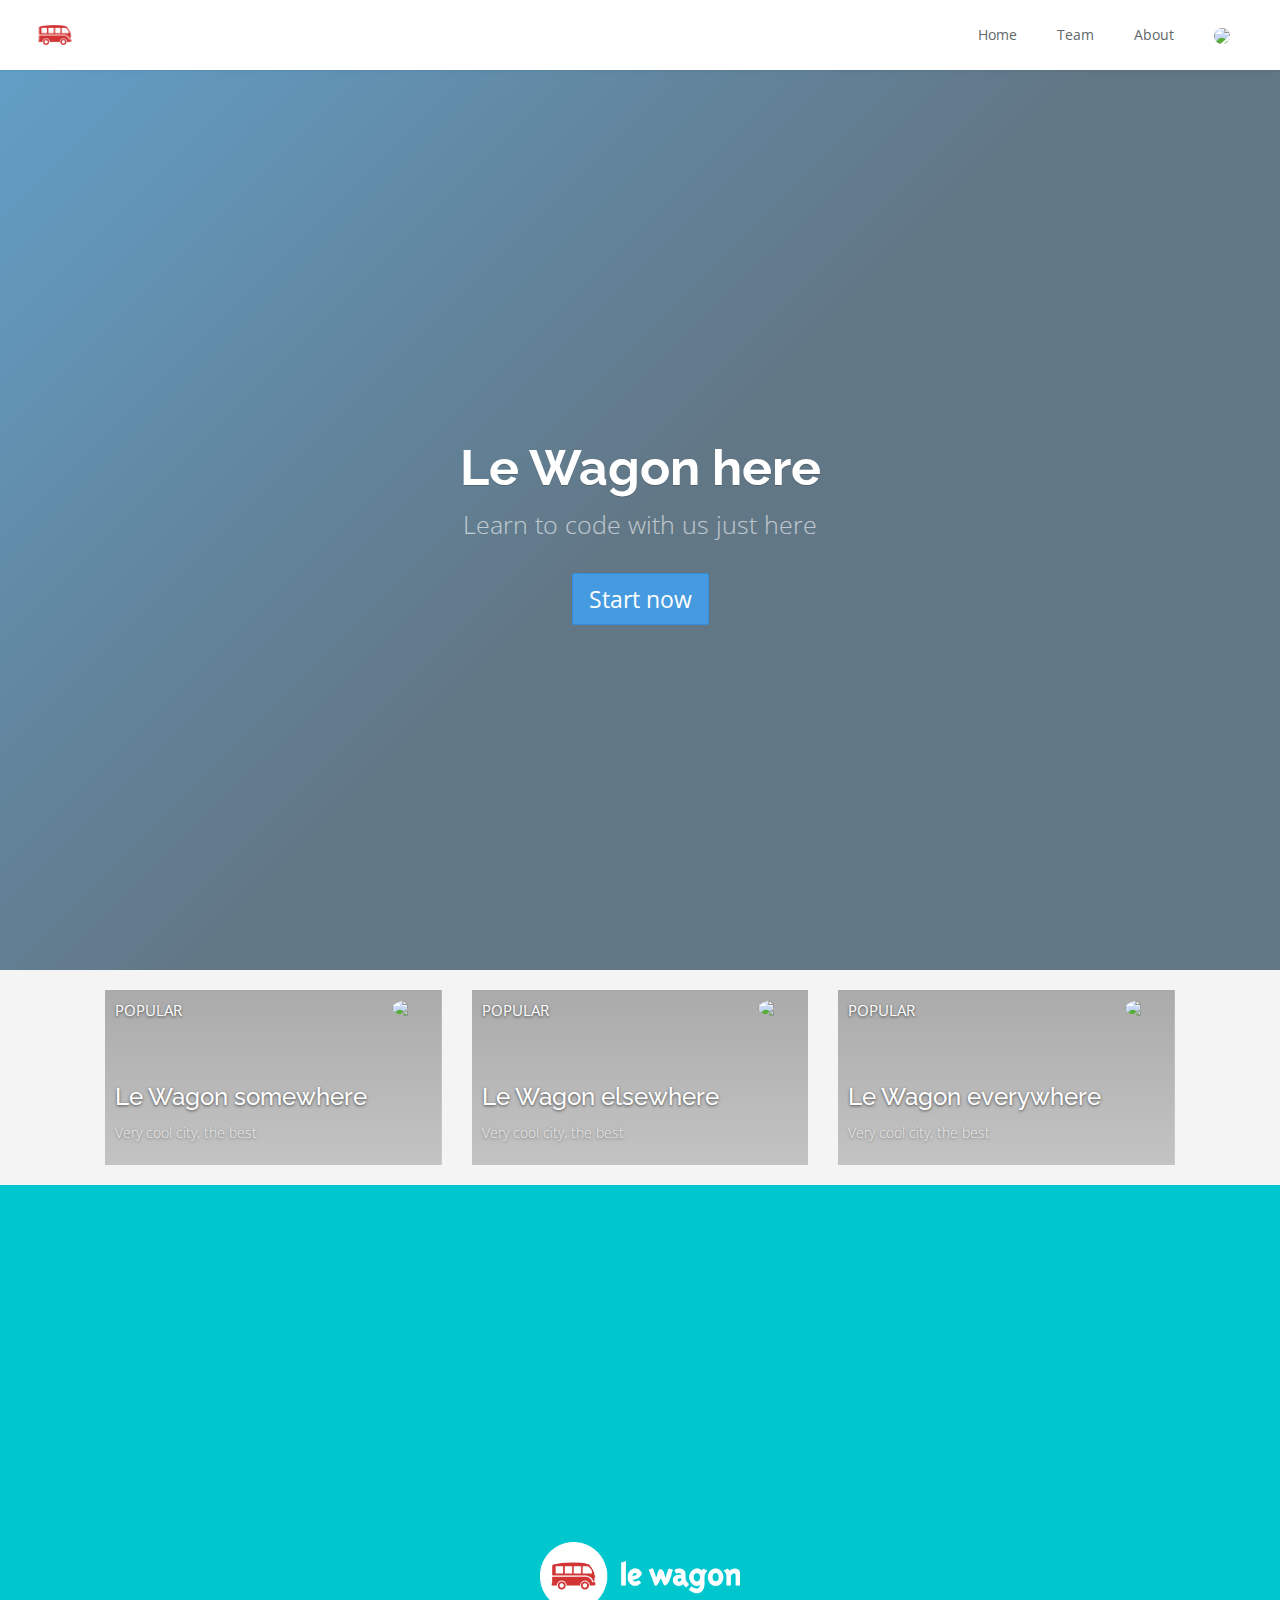
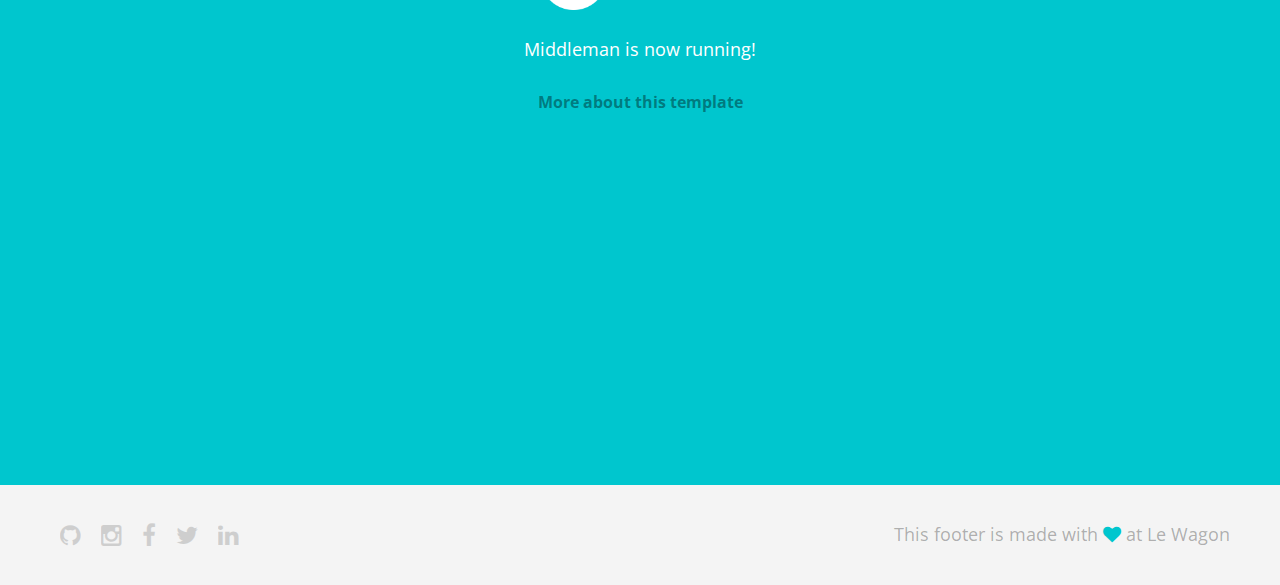
==== commit 82ca53e5: "Automated commit at 2018-02-05 15:38:10 UTC by middleman-deploy 2.0.0-alpha" ====
--- a/index.html
+++ b/index.html
@@ -7,12 +7,106 @@
           content="width=device-width, initial-scale=1, shrink-to-fit=no">
     <!-- Use the title from a page's frontmatter if it has one -->
     <title>Le Wagon - Middleman</title>
-    <link href="stylesheets/application-3c48b980.css" rel="stylesheet" />
+    <link href="stylesheets/application-2d5bda7b.css" rel="stylesheet" />
     <script src="javascripts/application-93de88c9.js"></script>
     <link href="images/favicon-f15af148.png" rel="icon" type="image/png" />
   </head>
   <body>
-    <div id="home">
+    <!-- layouts/layout.erb -->
+    <div class="navbar-wagon">
+  <!-- Logo -->
+  <a href="/" class="navbar-wagon-brand">
+    <img src="images/logo-acc9c0ec.png" alt="Logo" />
+  </a>
+
+  <!-- Right Navigation -->
+  <div class="navbar-wagon-right hidden-xs hidden-sm">
+
+<!--     <a href="" class="navbar-wagon-item navbar-wagon-link">Host</a>
+    <a href="" class="navbar-wagon-item navbar-wagon-link">Trips</a>
+    <a href="" class="navbar-wagon-item navbar-wagon-link">Messages</a>
+    <a href="" class="navbar-wagon-item navbar-wagon-link">About us</a> -->
+    <a href="./" class="navbar-wagon-item navbar-wagon-link">Home</a>
+    <a href="team.html" class="navbar-wagon-item navbar-wagon-link">Team</a>
+    <a href="about.html" class="navbar-wagon-item navbar-wagon-link">About</a>
+
+    <!-- Profile picture with dropdown list -->
+    <div class="navbar-wagon-item">
+      <div class="dropdown">
+        <img src="https://kitt.lewagon.com/placeholder/users/ericboutueil" class="avatar dropdown-toggle" id="navbar-wagon-menu" data-toggle="dropdown">
+        <ul class="dropdown-menu dropdown-menu-right navbar-wagon-dropdown-menu">
+          <li><a href="#">Profile</a></li>
+          <li><a href="#">Dashboard</a></li>
+          <li><a href="#">Log Out</a></li>
+        </ul>
+      </div>
+    </div>
+  </div>
+
+  <!-- Dropdown appearing on mobile only -->
+  <div class="navbar-wagon-item hidden-md hidden-lg">
+    <div class="dropdown">
+      <i class="fa fa-bars dropdown-toggle" data-toggle="dropdown"></i>
+      <ul class="dropdown-menu dropdown-menu-right navbar-wagon-dropdown-menu">
+        <li><a href="#">Host</a></li>
+        <li><a href="#">Trips</a></li>
+        <li><a href="#">Messagese</a></li>
+      </ul>
+    </div>
+  </div>
+</div>
+   <!-- inject layouts/_navbar.html.erb -->
+    <div class="banner" style="background-image: linear-gradient(-225deg, rgba(0,101,168,0.6) 0%, rgba(0,36,61,0.6) 50%), url('https://kitt.lewagon.com/placeholder/cities/abc');">
+  <div class="banner-content">
+    <h1>Le Wagon here</h1>
+    <p>Learn to code with us just here</p>
+    <a class="btn btn-primary btn-lg">Start now</a>
+  </div>
+</div>
+
+
+<div class="container">
+  <div class="row m">
+    <div class="col-xs-12 col-sm-4">
+      <!-- insert <div class="card"> -->
+      <div class="card" style="background-image: linear-gradient(rgba(0,0,0,0.3), rgba(0,0,0,0.2)), url('https://kitt.lewagon.com/placeholder/cities/a');">
+        <div class="card-category">Popular</div>
+        <div class="card-description">
+          <h2>Le Wagon somewhere</h2>
+          <p>Very cool city, the best</p>
+        </div>
+        <img class="card-user" src="https://kitt.lewagon.com/placeholder/users/tgenaitay">
+        <a class="card-link" href="#" ></a>
+      </div>
+    </div>
+    <div class="col-xs-12 col-sm-4">
+      <!-- insert <div class="card"> -->
+      <div class="card" style="background-image: linear-gradient(rgba(0,0,0,0.3), rgba(0,0,0,0.2)), url('https://kitt.lewagon.com/placeholder/cities/b');">
+        <div class="card-category">Popular</div>
+        <div class="card-description">
+          <h2>Le Wagon elsewhere</h2>
+          <p>Very cool city, the best</p>
+        </div>
+        <img class="card-user" src="https://kitt.lewagon.com/placeholder/users/tgenaitay">
+        <a class="card-link" href="#" ></a>
+      </div>
+    </div>
+    <div class="col-xs-12 col-sm-4">
+      <!-- insert <div class="card"> -->
+        <div class="card" style="background-image: linear-gradient(rgba(0,0,0,0.3), rgba(0,0,0,0.2)), url('https://kitt.lewagon.com/placeholder/cities/c');">
+        <div class="card-category">Popular</div>
+        <div class="card-description">
+          <h2>Le Wagon everywhere</h2>
+          <p>Very cool city, the best</p>
+        </div>
+        <img class="card-user" src="https://kitt.lewagon.com/placeholder/users/tgenaitay">
+        <a class="card-link" href="#" ></a>
+      </div>
+    </div>
+  </div>
+</div>
+
+<div id="home">
   <div class="home-content">
     <img src="images/logo-acc9c0ec.png" width="200" alt="Logo" />
     <p>
@@ -23,6 +117,19 @@
     </p>
   </div>
 </div>
-
+                      <!-- Page content is injected here -->
+    <div class="footer">
+  <div class="footer-links">
+    <a href="#"><i class="fa fa-github"></i></a>
+    <a href="#"><i class="fa fa-instagram"></i></a>
+    <a href="#"><i class="fa fa-facebook"></i></a>
+    <a href="#"><i class="fa fa-twitter"></i></a>
+    <a href="#"><i class="fa fa-linkedin"></i></a>
+  </div>
+  <div class="footer-copyright">
+    This footer is made with <i class="fa fa-heart"></i> at Le Wagon
+  </div>
+</div>
+   <!-- inject layouts/_footer.html.erb -->
   </body>
 </html>
--- a/stylesheets/application-2d5bda7b.css
+++ b/stylesheets/application-2d5bda7b.css
@@ -0,0 +1,8 @@
+@import url("https://fonts.googleapis.com/css?family=Open+Sans:400,300,700|Raleway:400,100,300,700,500");/*!
+ * Bootstrap v3.3.7 (http://getbootstrap.com)
+ * Copyright 2011-2016 Twitter, Inc.
+ * Licensed under MIT (https://github.com/twbs/bootstrap/blob/master/LICENSE)
+ *//*! normalize.css v3.0.3 | MIT License | github.com/necolas/normalize.css */html{font-family:sans-serif;-ms-text-size-adjust:100%;-webkit-text-size-adjust:100%}body{margin:0}article,aside,details,figcaption,figure,footer,header,hgroup,main,menu,nav,section,summary{display:block}audio,canvas,progress,video{display:inline-block;vertical-align:baseline}audio:not([controls]){display:none;height:0}[hidden],template{display:none}a{background-color:transparent}a:active,a:hover{outline:0}abbr[title]{border-bottom:1px dotted}b,strong{font-weight:bold}dfn{font-style:italic}h1{font-size:2em;margin:0.67em 0}mark{background:#ff0;color:#000}small{font-size:80%}sub,sup{font-size:75%;line-height:0;position:relative;vertical-align:baseline}sup{top:-0.5em}sub{bottom:-0.25em}img{border:0}svg:not(:root){overflow:hidden}figure{margin:1em 40px}hr{-webkit-box-sizing:content-box;box-sizing:content-box;height:0}pre{overflow:auto}code,kbd,pre,samp{font-family:monospace, monospace;font-size:1em}button,input,optgroup,select,textarea{color:inherit;font:inherit;margin:0}button{overflow:visible}button,select{text-transform:none}button,html input[type="button"],input[type="reset"],input[type="submit"]{-webkit-appearance:button;cursor:pointer}button[disabled],html input[disabled]{cursor:default}button::-moz-focus-inner,input::-moz-focus-inner{border:0;padding:0}input{line-height:normal}input[type="checkbox"],input[type="radio"]{-webkit-box-sizing:border-box;box-sizing:border-box;padding:0}input[type="number"]::-webkit-inner-spin-button,input[type="number"]::-webkit-outer-spin-button{height:auto}input[type="search"]{-webkit-appearance:textfield;-webkit-box-sizing:content-box;box-sizing:content-box}input[type="search"]::-webkit-search-cancel-button,input[type="search"]::-webkit-search-decoration{-webkit-appearance:none}fieldset{border:1px solid #c0c0c0;margin:0 2px;padding:0.35em 0.625em 0.75em}legend{border:0;padding:0}textarea{overflow:auto}optgroup{font-weight:bold}table{border-collapse:collapse;border-spacing:0}td,th{padding:0}/*! Source: https://github.com/h5bp/html5-boilerplate/blob/master/src/css/main.css */@media print{*,*:before,*:after{background:transparent !important;color:#000 !important;-webkit-box-shadow:none !important;box-shadow:none !important;text-shadow:none !important}a,a:visited{text-decoration:underline}a[href]:after{content:" (" attr(href) ")"}abbr[title]:after{content:" (" attr(title) ")"}a[href^="#"]:after,a[href^="javascript:"]:after{content:""}pre,blockquote{border:1px solid #999;page-break-inside:avoid}thead{display:table-header-group}tr,img{page-break-inside:avoid}img{max-width:100% !important}p,h2,h3{orphans:3;widows:3}h2,h3{page-break-after:avoid}.navbar{display:none}.btn>.caret,.dropup>.btn>.caret{border-top-color:#000 !important}.label{border:1px solid #000}.table{border-collapse:collapse !important}.table td,.table th{background-color:#fff !important}.table-bordered th,.table-bordered td{border:1px solid #ddd !important}}@font-face{font-family:'Glyphicons Halflings';src:url("../assets/bootstrap/glyphicons-halflings-regular-86b6f62b.eot");src:url("../assets/bootstrap/glyphicons-halflings-regular-86b6f62b.eot?#iefix") format("embedded-opentype"),url("../assets/bootstrap/glyphicons-halflings-regular-ca35b697.woff2") format("woff2"),url("../assets/bootstrap/glyphicons-halflings-regular-278e49a8.woff") format("woff"),url("../assets/bootstrap/glyphicons-halflings-regular-44bc1850.ttf") format("truetype"),url("../assets/bootstrap/glyphicons-halflings-regular-de51a849.svg#glyphicons_halflingsregular") format("svg")}.glyphicon{position:relative;top:1px;display:inline-block;font-family:'Glyphicons Halflings';font-style:normal;font-weight:normal;line-height:1;-webkit-font-smoothing:antialiased;-moz-osx-font-smoothing:grayscale}.glyphicon-asterisk:before{content:"\002a"}.glyphicon-plus:before{content:"\002b"}.glyphicon-euro:before,.glyphicon-eur:before{content:"\20ac"}.glyphicon-minus:before{content:"\2212"}.glyphicon-cloud:before{content:"\2601"}.glyphicon-envelope:before{content:"\2709"}.glyphicon-pencil:before{content:"\270f"}.glyphicon-glass:before{content:"\e001"}.glyphicon-music:before{content:"\e002"}.glyphicon-search:before{content:"\e003"}.glyphicon-heart:before{content:"\e005"}.glyphicon-star:before{content:"\e006"}.glyphicon-star-empty:before{content:"\e007"}.glyphicon-user:before{content:"\e008"}.glyphicon-film:before{content:"\e009"}.glyphicon-th-large:before{content:"\e010"}.glyphicon-th:before{content:"\e011"}.glyphicon-th-list:before{content:"\e012"}.glyphicon-ok:before{content:"\e013"}.glyphicon-remove:before{content:"\e014"}.glyphicon-zoom-in:before{content:"\e015"}.glyphicon-zoom-out:before{content:"\e016"}.glyphicon-off:before{content:"\e017"}.glyphicon-signal:before{content:"\e018"}.glyphicon-cog:before{content:"\e019"}.glyphicon-trash:before{content:"\e020"}.glyphicon-home:before{content:"\e021"}.glyphicon-file:before{content:"\e022"}.glyphicon-time:before{content:"\e023"}.glyphicon-road:before{content:"\e024"}.glyphicon-download-alt:before{content:"\e025"}.glyphicon-download:before{content:"\e026"}.glyphicon-upload:before{content:"\e027"}.glyphicon-inbox:before{content:"\e028"}.glyphicon-play-circle:before{content:"\e029"}.glyphicon-repeat:before{content:"\e030"}.glyphicon-refresh:before{content:"\e031"}.glyphicon-list-alt:before{content:"\e032"}.glyphicon-lock:before{content:"\e033"}.glyphicon-flag:before{content:"\e034"}.glyphicon-headphones:before{content:"\e035"}.glyphicon-volume-off:before{content:"\e036"}.glyphicon-volume-down:before{content:"\e037"}.glyphicon-volume-up:before{content:"\e038"}.glyphicon-qrcode:before{content:"\e039"}.glyphicon-barcode:before{content:"\e040"}.glyphicon-tag:before{content:"\e041"}.glyphicon-tags:before{content:"\e042"}.glyphicon-book:before{content:"\e043"}.glyphicon-bookmark:before{content:"\e044"}.glyphicon-print:before{content:"\e045"}.glyphicon-camera:before{content:"\e046"}.glyphicon-font:before{content:"\e047"}.glyphicon-bold:before{content:"\e048"}.glyphicon-italic:before{content:"\e049"}.glyphicon-text-height:before{content:"\e050"}.glyphicon-text-width:before{content:"\e051"}.glyphicon-align-left:before{content:"\e052"}.glyphicon-align-center:before{content:"\e053"}.glyphicon-align-right:before{content:"\e054"}.glyphicon-align-justify:before{content:"\e055"}.glyphicon-list:before{content:"\e056"}.glyphicon-indent-left:before{content:"\e057"}.glyphicon-indent-right:before{content:"\e058"}.glyphicon-facetime-video:before{content:"\e059"}.glyphicon-picture:before{content:"\e060"}.glyphicon-map-marker:before{content:"\e062"}.glyphicon-adjust:before{content:"\e063"}.glyphicon-tint:before{content:"\e064"}.glyphicon-edit:before{content:"\e065"}.glyphicon-share:before{content:"\e066"}.glyphicon-check:before{content:"\e067"}.glyphicon-move:before{content:"\e068"}.glyphicon-step-backward:before{content:"\e069"}.glyphicon-fast-backward:before{content:"\e070"}.glyphicon-backward:before{content:"\e071"}.glyphicon-play:before{content:"\e072"}.glyphicon-pause:before{content:"\e073"}.glyphicon-stop:before{content:"\e074"}.glyphicon-forward:before{content:"\e075"}.glyphicon-fast-forward:before{content:"\e076"}.glyphicon-step-forward:before{content:"\e077"}.glyphicon-eject:before{content:"\e078"}.glyphicon-chevron-left:before{content:"\e079"}.glyphicon-chevron-right:before{content:"\e080"}.glyphicon-plus-sign:before{content:"\e081"}.glyphicon-minus-sign:before{content:"\e082"}.glyphicon-remove-sign:before{content:"\e083"}.glyphicon-ok-sign:before{content:"\e084"}.glyphicon-question-sign:before{content:"\e085"}.glyphicon-info-sign:before{content:"\e086"}.glyphicon-screenshot:before{content:"\e087"}.glyphicon-remove-circle:before{content:"\e088"}.glyphicon-ok-circle:before{content:"\e089"}.glyphicon-ban-circle:before{content:"\e090"}.glyphicon-arrow-left:before{content:"\e091"}.glyphicon-arrow-right:before{content:"\e092"}.glyphicon-arrow-up:before{content:"\e093"}.glyphicon-arrow-down:before{content:"\e094"}.glyphicon-share-alt:before{content:"\e095"}.glyphicon-resize-full:before{content:"\e096"}.glyphicon-resize-small:before{content:"\e097"}.glyphicon-exclamation-sign:before{content:"\e101"}.glyphicon-gift:before{content:"\e102"}.glyphicon-leaf:before{content:"\e103"}.glyphicon-fire:before{content:"\e104"}.glyphicon-eye-open:before{content:"\e105"}.glyphicon-eye-close:before{content:"\e106"}.glyphicon-warning-sign:before{content:"\e107"}.glyphicon-plane:before{content:"\e108"}.glyphicon-calendar:before{content:"\e109"}.glyphicon-random:before{content:"\e110"}.glyphicon-comment:before{content:"\e111"}.glyphicon-magnet:before{content:"\e112"}.glyphicon-chevron-up:before{content:"\e113"}.glyphicon-chevron-down:before{content:"\e114"}.glyphicon-retweet:before{content:"\e115"}.glyphicon-shopping-cart:before{content:"\e116"}.glyphicon-folder-close:before{content:"\e117"}.glyphicon-folder-open:before{content:"\e118"}.glyphicon-resize-vertical:before{content:"\e119"}.glyphicon-resize-horizontal:before{content:"\e120"}.glyphicon-hdd:before{content:"\e121"}.glyphicon-bullhorn:before{content:"\e122"}.glyphicon-bell:before{content:"\e123"}.glyphicon-certificate:before{content:"\e124"}.glyphicon-thumbs-up:before{content:"\e125"}.glyphicon-thumbs-down:before{content:"\e126"}.glyphicon-hand-right:before{content:"\e127"}.glyphicon-hand-left:before{content:"\e128"}.glyphicon-hand-up:before{content:"\e129"}.glyphicon-hand-down:before{content:"\e130"}.glyphicon-circle-arrow-right:before{content:"\e131"}.glyphicon-circle-arrow-left:before{content:"\e132"}.glyphicon-circle-arrow-up:before{content:"\e133"}.glyphicon-circle-arrow-down:before{content:"\e134"}.glyphicon-globe:before{content:"\e135"}.glyphicon-wrench:before{content:"\e136"}.glyphicon-tasks:before{content:"\e137"}.glyphicon-filter:before{content:"\e138"}.glyphicon-briefcase:before{content:"\e139"}.glyphicon-fullscreen:before{content:"\e140"}.glyphicon-dashboard:before{content:"\e141"}.glyphicon-paperclip:before{content:"\e142"}.glyphicon-heart-empty:before{content:"\e143"}.glyphicon-link:before{content:"\e144"}.glyphicon-phone:before{content:"\e145"}.glyphicon-pushpin:before{content:"\e146"}.glyphicon-usd:before{content:"\e148"}.glyphicon-gbp:before{content:"\e149"}.glyphicon-sort:before{content:"\e150"}.glyphicon-sort-by-alphabet:before{content:"\e151"}.glyphicon-sort-by-alphabet-alt:before{content:"\e152"}.glyphicon-sort-by-order:before{content:"\e153"}.glyphicon-sort-by-order-alt:before{content:"\e154"}.glyphicon-sort-by-attributes:before{content:"\e155"}.glyphicon-sort-by-attributes-alt:before{content:"\e156"}.glyphicon-unchecked:before{content:"\e157"}.glyphicon-expand:before{content:"\e158"}.glyphicon-collapse-down:before{content:"\e159"}.glyphicon-collapse-up:before{content:"\e160"}.glyphicon-log-in:before{content:"\e161"}.glyphicon-flash:before{content:"\e162"}.glyphicon-log-out:before{content:"\e163"}.glyphicon-new-window:before{content:"\e164"}.glyphicon-record:before{content:"\e165"}.glyphicon-save:before{content:"\e166"}.glyphicon-open:before{content:"\e167"}.glyphicon-saved:before{content:"\e168"}.glyphicon-import:before{content:"\e169"}.glyphicon-export:before{content:"\e170"}.glyphicon-send:before{content:"\e171"}.glyphicon-floppy-disk:before{content:"\e172"}.glyphicon-floppy-saved:before{content:"\e173"}.glyphicon-floppy-remove:before{content:"\e174"}.glyphicon-floppy-save:before{content:"\e175"}.glyphicon-floppy-open:before{content:"\e176"}.glyphicon-credit-card:before{content:"\e177"}.glyphicon-transfer:before{content:"\e178"}.glyphicon-cutlery:before{content:"\e179"}.glyphicon-header:before{content:"\e180"}.glyphicon-compressed:before{content:"\e181"}.glyphicon-earphone:before{content:"\e182"}.glyphicon-phone-alt:before{content:"\e183"}.glyphicon-tower:before{content:"\e184"}.glyphicon-stats:before{content:"\e185"}.glyphicon-sd-video:before{content:"\e186"}.glyphicon-hd-video:before{content:"\e187"}.glyphicon-subtitles:before{content:"\e188"}.glyphicon-sound-stereo:before{content:"\e189"}.glyphicon-sound-dolby:before{content:"\e190"}.glyphicon-sound-5-1:before{content:"\e191"}.glyphicon-sound-6-1:before{content:"\e192"}.glyphicon-sound-7-1:before{content:"\e193"}.glyphicon-copyright-mark:before{content:"\e194"}.glyphicon-registration-mark:before{content:"\e195"}.glyphicon-cloud-download:before{content:"\e197"}.glyphicon-cloud-upload:before{content:"\e198"}.glyphicon-tree-conifer:before{content:"\e199"}.glyphicon-tree-deciduous:before{content:"\e200"}.glyphicon-cd:before{content:"\e201"}.glyphicon-save-file:before{content:"\e202"}.glyphicon-open-file:before{content:"\e203"}.glyphicon-level-up:before{content:"\e204"}.glyphicon-copy:before{content:"\e205"}.glyphicon-paste:before{content:"\e206"}.glyphicon-alert:before{content:"\e209"}.glyphicon-equalizer:before{content:"\e210"}.glyphicon-king:before{content:"\e211"}.glyphicon-queen:before{content:"\e212"}.glyphicon-pawn:before{content:"\e213"}.glyphicon-bishop:before{content:"\e214"}.glyphicon-knight:before{content:"\e215"}.glyphicon-baby-formula:before{content:"\e216"}.glyphicon-tent:before{content:"\26fa"}.glyphicon-blackboard:before{content:"\e218"}.glyphicon-bed:before{content:"\e219"}.glyphicon-apple:before{content:"\f8ff"}.glyphicon-erase:before{content:"\e221"}.glyphicon-hourglass:before{content:"\231b"}.glyphicon-lamp:before{content:"\e223"}.glyphicon-duplicate:before{content:"\e224"}.glyphicon-piggy-bank:before{content:"\e225"}.glyphicon-scissors:before{content:"\e226"}.glyphicon-bitcoin:before{content:"\e227"}.glyphicon-btc:before{content:"\e227"}.glyphicon-xbt:before{content:"\e227"}.glyphicon-yen:before{content:"\00a5"}.glyphicon-jpy:before{content:"\00a5"}.glyphicon-ruble:before{content:"\20bd"}.glyphicon-rub:before{content:"\20bd"}.glyphicon-scale:before{content:"\e230"}.glyphicon-ice-lolly:before{content:"\e231"}.glyphicon-ice-lolly-tasted:before{content:"\e232"}.glyphicon-education:before{content:"\e233"}.glyphicon-option-horizontal:before{content:"\e234"}.glyphicon-option-vertical:before{content:"\e235"}.glyphicon-menu-hamburger:before{content:"\e236"}.glyphicon-modal-window:before{content:"\e237"}.glyphicon-oil:before{content:"\e238"}.glyphicon-grain:before{content:"\e239"}.glyphicon-sunglasses:before{content:"\e240"}.glyphicon-text-size:before{content:"\e241"}.glyphicon-text-color:before{content:"\e242"}.glyphicon-text-background:before{content:"\e243"}.glyphicon-object-align-top:before{content:"\e244"}.glyphicon-object-align-bottom:before{content:"\e245"}.glyphicon-object-align-horizontal:before{content:"\e246"}.glyphicon-object-align-left:before{content:"\e247"}.glyphicon-object-align-vertical:before{content:"\e248"}.glyphicon-object-align-right:before{content:"\e249"}.glyphicon-triangle-right:before{content:"\e250"}.glyphicon-triangle-left:before{content:"\e251"}.glyphicon-triangle-bottom:before{content:"\e252"}.glyphicon-triangle-top:before{content:"\e253"}.glyphicon-console:before{content:"\e254"}.glyphicon-superscript:before{content:"\e255"}.glyphicon-subscript:before{content:"\e256"}.glyphicon-menu-left:before{content:"\e257"}.glyphicon-menu-right:before{content:"\e258"}.glyphicon-menu-down:before{content:"\e259"}.glyphicon-menu-up:before{content:"\e260"}*{-webkit-box-sizing:border-box;box-sizing:border-box}*:before,*:after{-webkit-box-sizing:border-box;box-sizing:border-box}html{font-size:10px;-webkit-tap-highlight-color:transparent}body{font-family:"Open Sans", "Helvetica", "sans-serif";font-size:18px;line-height:1.42857143;color:#333333;background-color:#F4F4F4}input,button,select,textarea{font-family:inherit;font-size:inherit;line-height:inherit}a{color:#469AE0;text-decoration:none}a:hover,a:focus{color:#1f74ba;text-decoration:underline}a:focus{outline:5px auto -webkit-focus-ring-color;outline-offset:-2px}figure{margin:0}img{vertical-align:middle}.img-responsive{display:block;max-width:100%;height:auto}.img-rounded{border-radius:2px}.img-thumbnail{padding:4px;line-height:1.42857143;background-color:#F4F4F4;border:1px solid #ddd;border-radius:2px;-webkit-transition:all 0.2s ease-in-out;transition:all 0.2s ease-in-out;display:inline-block;max-width:100%;height:auto}.img-circle{border-radius:50%}hr{margin-top:25px;margin-bottom:25px;border:0;border-top:1px solid #eeeeee}.sr-only{position:absolute;width:1px;height:1px;margin:-1px;padding:0;overflow:hidden;clip:rect(0, 0, 0, 0);border:0}.sr-only-focusable:active,.sr-only-focusable:focus{position:static;width:auto;height:auto;margin:0;overflow:visible;clip:auto}[role="button"]{cursor:pointer}h1,h2,h3,h4,h5,h6,.h1,.h2,.h3,.h4,.h5,.h6{font-family:"Raleway", "Helvetica", "sans-serif";font-weight:500;line-height:1.1;color:inherit}h1 small,h1 .small,h2 small,h2 .small,h3 small,h3 .small,h4 small,h4 .small,h5 small,h5 .small,h6 small,h6 .small,.h1 small,.h1 .small,.h2 small,.h2 .small,.h3 small,.h3 .small,.h4 small,.h4 .small,.h5 small,.h5 .small,.h6 small,.h6 .small{font-weight:normal;line-height:1;color:#777777}h1,.h1,h2,.h2,h3,.h3{margin-top:25px;margin-bottom:12.5px}h1 small,h1 .small,.h1 small,.h1 .small,h2 small,h2 .small,.h2 small,.h2 .small,h3 small,h3 .small,.h3 small,.h3 .small{font-size:65%}h4,.h4,h5,.h5,h6,.h6{margin-top:12.5px;margin-bottom:12.5px}h4 small,h4 .small,.h4 small,.h4 .small,h5 small,h5 .small,.h5 small,.h5 .small,h6 small,h6 .small,.h6 small,.h6 .small{font-size:75%}h1,.h1{font-size:46px}h2,.h2{font-size:38px}h3,.h3{font-size:31px}h4,.h4{font-size:23px}h5,.h5{font-size:18px}h6,.h6{font-size:16px}p{margin:0 0 12.5px}.lead{margin-bottom:25px;font-size:20px;font-weight:300;line-height:1.4}@media (min-width: 768px){.lead{font-size:27px}}small,.small{font-size:88%}mark,.mark{background-color:#fcf8e3;padding:.2em}.text-left{text-align:left}.text-right{text-align:right}.text-center{text-align:center}.text-justify{text-align:justify}.text-nowrap{white-space:nowrap}.text-lowercase{text-transform:lowercase}.text-uppercase,.initialism{text-transform:uppercase}.text-capitalize{text-transform:capitalize}.text-muted{color:#777777}.text-primary{color:#469AE0}a.text-primary:hover,a.text-primary:focus{color:#2381d0}.text-success{color:#3c763d}a.text-success:hover,a.text-success:focus{color:#2b542c}.text-info{color:#31708f}a.text-info:hover,a.text-info:focus{color:#245269}.text-warning{color:#8a6d3b}a.text-warning:hover,a.text-warning:focus{color:#66512c}.text-danger{color:#a94442}a.text-danger:hover,a.text-danger:focus{color:#843534}.bg-primary{color:#fff}.bg-primary{background-color:#469AE0}a.bg-primary:hover,a.bg-primary:focus{background-color:#2381d0}.bg-success{background-color:#dff0d8}a.bg-success:hover,a.bg-success:focus{background-color:#c1e2b3}.bg-info{background-color:#d9edf7}a.bg-info:hover,a.bg-info:focus{background-color:#afd9ee}.bg-warning{background-color:#fcf8e3}a.bg-warning:hover,a.bg-warning:focus{background-color:#f7ecb5}.bg-danger{background-color:#f2dede}a.bg-danger:hover,a.bg-danger:focus{background-color:#e4b9b9}.page-header{padding-bottom:11.5px;margin:50px 0 25px;border-bottom:1px solid #eeeeee}ul,ol{margin-top:0;margin-bottom:12.5px}ul ul,ul ol,ol ul,ol ol{margin-bottom:0}.list-unstyled{padding-left:0;list-style:none}.list-inline{padding-left:0;list-style:none;margin-left:-5px}.list-inline>li{display:inline-block;padding-left:5px;padding-right:5px}dl{margin-top:0;margin-bottom:25px}dt,dd{line-height:1.42857143}dt{font-weight:bold}dd{margin-left:0}.dl-horizontal dd:before,.dl-horizontal dd:after{content:" ";display:table}.dl-horizontal dd:after{clear:both}@media (min-width: 768px){.dl-horizontal dt{float:left;width:160px;clear:left;text-align:right;overflow:hidden;text-overflow:ellipsis;white-space:nowrap}.dl-horizontal dd{margin-left:180px}}abbr[title],abbr[data-original-title]{cursor:help;border-bottom:1px dotted #777777}.initialism{font-size:90%}blockquote{padding:12.5px 25px;margin:0 0 25px;font-size:22.5px;border-left:5px solid #eeeeee}blockquote p:last-child,blockquote ul:last-child,blockquote ol:last-child{margin-bottom:0}blockquote footer,blockquote small,blockquote .small{display:block;font-size:80%;line-height:1.42857143;color:#777777}blockquote footer:before,blockquote small:before,blockquote .small:before{content:'\2014 \00A0'}.blockquote-reverse,blockquote.pull-right{padding-right:15px;padding-left:0;border-right:5px solid #eeeeee;border-left:0;text-align:right}.blockquote-reverse footer:before,.blockquote-reverse small:before,.blockquote-reverse .small:before,blockquote.pull-right footer:before,blockquote.pull-right small:before,blockquote.pull-right .small:before{content:''}.blockquote-reverse footer:after,.blockquote-reverse small:after,.blockquote-reverse .small:after,blockquote.pull-right footer:after,blockquote.pull-right small:after,blockquote.pull-right .small:after{content:'\00A0 \2014'}address{margin-bottom:25px;font-style:normal;line-height:1.42857143}code,kbd,pre,samp{font-family:Menlo, Monaco, Consolas, "Courier New", monospace}code{padding:2px 4px;font-size:90%;color:#c7254e;background-color:#f9f2f4;border-radius:2px}kbd{padding:2px 4px;font-size:90%;color:#fff;background-color:#333;border-radius:2px;-webkit-box-shadow:inset 0 -1px 0 rgba(0,0,0,0.25);box-shadow:inset 0 -1px 0 rgba(0,0,0,0.25)}kbd kbd{padding:0;font-size:100%;font-weight:bold;-webkit-box-shadow:none;box-shadow:none}pre{display:block;padding:12px;margin:0 0 12.5px;font-size:17px;line-height:1.42857143;word-break:break-all;word-wrap:break-word;color:#333333;background-color:#f5f5f5;border:1px solid #ccc;border-radius:2px}pre code{padding:0;font-size:inherit;color:inherit;white-space:pre-wrap;background-color:transparent;border-radius:0}.pre-scrollable{max-height:340px;overflow-y:scroll}.container{margin-right:auto;margin-left:auto;padding-left:15px;padding-right:15px}.container:before,.container:after{content:" ";display:table}.container:after{clear:both}@media (min-width: 768px){.container{width:750px}}@media (min-width: 992px){.container{width:970px}}@media (min-width: 1200px){.container{width:1170px}}.container-fluid{margin-right:auto;margin-left:auto;padding-left:15px;padding-right:15px}.container-fluid:before,.container-fluid:after{content:" ";display:table}.container-fluid:after{clear:both}.row{margin-left:-15px;margin-right:-15px}.row:before,.row:after{content:" ";display:table}.row:after{clear:both}.col-xs-1,.col-sm-1,.col-md-1,.col-lg-1,.col-xs-2,.col-sm-2,.col-md-2,.col-lg-2,.col-xs-3,.col-sm-3,.col-md-3,.col-lg-3,.col-xs-4,.col-sm-4,.col-md-4,.col-lg-4,.col-xs-5,.col-sm-5,.col-md-5,.col-lg-5,.col-xs-6,.col-sm-6,.col-md-6,.col-lg-6,.col-xs-7,.col-sm-7,.col-md-7,.col-lg-7,.col-xs-8,.col-sm-8,.col-md-8,.col-lg-8,.col-xs-9,.col-sm-9,.col-md-9,.col-lg-9,.col-xs-10,.col-sm-10,.col-md-10,.col-lg-10,.col-xs-11,.col-sm-11,.col-md-11,.col-lg-11,.col-xs-12,.col-sm-12,.col-md-12,.col-lg-12{position:relative;min-height:1px;padding-left:15px;padding-right:15px}.col-xs-1,.col-xs-2,.col-xs-3,.col-xs-4,.col-xs-5,.col-xs-6,.col-xs-7,.col-xs-8,.col-xs-9,.col-xs-10,.col-xs-11,.col-xs-12{float:left}.col-xs-1{width:8.33333333%}.col-xs-2{width:16.66666667%}.col-xs-3{width:25%}.col-xs-4{width:33.33333333%}.col-xs-5{width:41.66666667%}.col-xs-6{width:50%}.col-xs-7{width:58.33333333%}.col-xs-8{width:66.66666667%}.col-xs-9{width:75%}.col-xs-10{width:83.33333333%}.col-xs-11{width:91.66666667%}.col-xs-12{width:100%}.col-xs-pull-0{right:auto}.col-xs-pull-1{right:8.33333333%}.col-xs-pull-2{right:16.66666667%}.col-xs-pull-3{right:25%}.col-xs-pull-4{right:33.33333333%}.col-xs-pull-5{right:41.66666667%}.col-xs-pull-6{right:50%}.col-xs-pull-7{right:58.33333333%}.col-xs-pull-8{right:66.66666667%}.col-xs-pull-9{right:75%}.col-xs-pull-10{right:83.33333333%}.col-xs-pull-11{right:91.66666667%}.col-xs-pull-12{right:100%}.col-xs-push-0{left:auto}.col-xs-push-1{left:8.33333333%}.col-xs-push-2{left:16.66666667%}.col-xs-push-3{left:25%}.col-xs-push-4{left:33.33333333%}.col-xs-push-5{left:41.66666667%}.col-xs-push-6{left:50%}.col-xs-push-7{left:58.33333333%}.col-xs-push-8{left:66.66666667%}.col-xs-push-9{left:75%}.col-xs-push-10{left:83.33333333%}.col-xs-push-11{left:91.66666667%}.col-xs-push-12{left:100%}.col-xs-offset-0{margin-left:0%}.col-xs-offset-1{margin-left:8.33333333%}.col-xs-offset-2{margin-left:16.66666667%}.col-xs-offset-3{margin-left:25%}.col-xs-offset-4{margin-left:33.33333333%}.col-xs-offset-5{margin-left:41.66666667%}.col-xs-offset-6{margin-left:50%}.col-xs-offset-7{margin-left:58.33333333%}.col-xs-offset-8{margin-left:66.66666667%}.col-xs-offset-9{margin-left:75%}.col-xs-offset-10{margin-left:83.33333333%}.col-xs-offset-11{margin-left:91.66666667%}.col-xs-offset-12{margin-left:100%}@media (min-width: 768px){.col-sm-1,.col-sm-2,.col-sm-3,.col-sm-4,.col-sm-5,.col-sm-6,.col-sm-7,.col-sm-8,.col-sm-9,.col-sm-10,.col-sm-11,.col-sm-12{float:left}.col-sm-1{width:8.33333333%}.col-sm-2{width:16.66666667%}.col-sm-3{width:25%}.col-sm-4{width:33.33333333%}.col-sm-5{width:41.66666667%}.col-sm-6{width:50%}.col-sm-7{width:58.33333333%}.col-sm-8{width:66.66666667%}.col-sm-9{width:75%}.col-sm-10{width:83.33333333%}.col-sm-11{width:91.66666667%}.col-sm-12{width:100%}.col-sm-pull-0{right:auto}.col-sm-pull-1{right:8.33333333%}.col-sm-pull-2{right:16.66666667%}.col-sm-pull-3{right:25%}.col-sm-pull-4{right:33.33333333%}.col-sm-pull-5{right:41.66666667%}.col-sm-pull-6{right:50%}.col-sm-pull-7{right:58.33333333%}.col-sm-pull-8{right:66.66666667%}.col-sm-pull-9{right:75%}.col-sm-pull-10{right:83.33333333%}.col-sm-pull-11{right:91.66666667%}.col-sm-pull-12{right:100%}.col-sm-push-0{left:auto}.col-sm-push-1{left:8.33333333%}.col-sm-push-2{left:16.66666667%}.col-sm-push-3{left:25%}.col-sm-push-4{left:33.33333333%}.col-sm-push-5{left:41.66666667%}.col-sm-push-6{left:50%}.col-sm-push-7{left:58.33333333%}.col-sm-push-8{left:66.66666667%}.col-sm-push-9{left:75%}.col-sm-push-10{left:83.33333333%}.col-sm-push-11{left:91.66666667%}.col-sm-push-12{left:100%}.col-sm-offset-0{margin-left:0%}.col-sm-offset-1{margin-left:8.33333333%}.col-sm-offset-2{margin-left:16.66666667%}.col-sm-offset-3{margin-left:25%}.col-sm-offset-4{margin-left:33.33333333%}.col-sm-offset-5{margin-left:41.66666667%}.col-sm-offset-6{margin-left:50%}.col-sm-offset-7{margin-left:58.33333333%}.col-sm-offset-8{margin-left:66.66666667%}.col-sm-offset-9{margin-left:75%}.col-sm-offset-10{margin-left:83.33333333%}.col-sm-offset-11{margin-left:91.66666667%}.col-sm-offset-12{margin-left:100%}}@media (min-width: 992px){.col-md-1,.col-md-2,.col-md-3,.col-md-4,.col-md-5,.col-md-6,.col-md-7,.col-md-8,.col-md-9,.col-md-10,.col-md-11,.col-md-12{float:left}.col-md-1{width:8.33333333%}.col-md-2{width:16.66666667%}.col-md-3{width:25%}.col-md-4{width:33.33333333%}.col-md-5{width:41.66666667%}.col-md-6{width:50%}.col-md-7{width:58.33333333%}.col-md-8{width:66.66666667%}.col-md-9{width:75%}.col-md-10{width:83.33333333%}.col-md-11{width:91.66666667%}.col-md-12{width:100%}.col-md-pull-0{right:auto}.col-md-pull-1{right:8.33333333%}.col-md-pull-2{right:16.66666667%}.col-md-pull-3{right:25%}.col-md-pull-4{right:33.33333333%}.col-md-pull-5{right:41.66666667%}.col-md-pull-6{right:50%}.col-md-pull-7{right:58.33333333%}.col-md-pull-8{right:66.66666667%}.col-md-pull-9{right:75%}.col-md-pull-10{right:83.33333333%}.col-md-pull-11{right:91.66666667%}.col-md-pull-12{right:100%}.col-md-push-0{left:auto}.col-md-push-1{left:8.33333333%}.col-md-push-2{left:16.66666667%}.col-md-push-3{left:25%}.col-md-push-4{left:33.33333333%}.col-md-push-5{left:41.66666667%}.col-md-push-6{left:50%}.col-md-push-7{left:58.33333333%}.col-md-push-8{left:66.66666667%}.col-md-push-9{left:75%}.col-md-push-10{left:83.33333333%}.col-md-push-11{left:91.66666667%}.col-md-push-12{left:100%}.col-md-offset-0{margin-left:0%}.col-md-offset-1{margin-left:8.33333333%}.col-md-offset-2{margin-left:16.66666667%}.col-md-offset-3{margin-left:25%}.col-md-offset-4{margin-left:33.33333333%}.col-md-offset-5{margin-left:41.66666667%}.col-md-offset-6{margin-left:50%}.col-md-offset-7{margin-left:58.33333333%}.col-md-offset-8{margin-left:66.66666667%}.col-md-offset-9{margin-left:75%}.col-md-offset-10{margin-left:83.33333333%}.col-md-offset-11{margin-left:91.66666667%}.col-md-offset-12{margin-left:100%}}@media (min-width: 1200px){.col-lg-1,.col-lg-2,.col-lg-3,.col-lg-4,.col-lg-5,.col-lg-6,.col-lg-7,.col-lg-8,.col-lg-9,.col-lg-10,.col-lg-11,.col-lg-12{float:left}.col-lg-1{width:8.33333333%}.col-lg-2{width:16.66666667%}.col-lg-3{width:25%}.col-lg-4{width:33.33333333%}.col-lg-5{width:41.66666667%}.col-lg-6{width:50%}.col-lg-7{width:58.33333333%}.col-lg-8{width:66.66666667%}.col-lg-9{width:75%}.col-lg-10{width:83.33333333%}.col-lg-11{width:91.66666667%}.col-lg-12{width:100%}.col-lg-pull-0{right:auto}.col-lg-pull-1{right:8.33333333%}.col-lg-pull-2{right:16.66666667%}.col-lg-pull-3{right:25%}.col-lg-pull-4{right:33.33333333%}.col-lg-pull-5{right:41.66666667%}.col-lg-pull-6{right:50%}.col-lg-pull-7{right:58.33333333%}.col-lg-pull-8{right:66.66666667%}.col-lg-pull-9{right:75%}.col-lg-pull-10{right:83.33333333%}.col-lg-pull-11{right:91.66666667%}.col-lg-pull-12{right:100%}.col-lg-push-0{left:auto}.col-lg-push-1{left:8.33333333%}.col-lg-push-2{left:16.66666667%}.col-lg-push-3{left:25%}.col-lg-push-4{left:33.33333333%}.col-lg-push-5{left:41.66666667%}.col-lg-push-6{left:50%}.col-lg-push-7{left:58.33333333%}.col-lg-push-8{left:66.66666667%}.col-lg-push-9{left:75%}.col-lg-push-10{left:83.33333333%}.col-lg-push-11{left:91.66666667%}.col-lg-push-12{left:100%}.col-lg-offset-0{margin-left:0%}.col-lg-offset-1{margin-left:8.33333333%}.col-lg-offset-2{margin-left:16.66666667%}.col-lg-offset-3{margin-left:25%}.col-lg-offset-4{margin-left:33.33333333%}.col-lg-offset-5{margin-left:41.66666667%}.col-lg-offset-6{margin-left:50%}.col-lg-offset-7{margin-left:58.33333333%}.col-lg-offset-8{margin-left:66.66666667%}.col-lg-offset-9{margin-left:75%}.col-lg-offset-10{margin-left:83.33333333%}.col-lg-offset-11{margin-left:91.66666667%}.col-lg-offset-12{margin-left:100%}}table{background-color:transparent}caption{padding-top:8px;padding-bottom:8px;color:#777777;text-align:left}th{text-align:left}.table{width:100%;max-width:100%;margin-bottom:25px}.table>thead>tr>th,.table>thead>tr>td,.table>tbody>tr>th,.table>tbody>tr>td,.table>tfoot>tr>th,.table>tfoot>tr>td{padding:8px;line-height:1.42857143;vertical-align:top;border-top:1px solid #ddd}.table>thead>tr>th{vertical-align:bottom;border-bottom:2px solid #ddd}.table>caption+thead>tr:first-child>th,.table>caption+thead>tr:first-child>td,.table>colgroup+thead>tr:first-child>th,.table>colgroup+thead>tr:first-child>td,.table>thead:first-child>tr:first-child>th,.table>thead:first-child>tr:first-child>td{border-top:0}.table>tbody+tbody{border-top:2px solid #ddd}.table .table{background-color:#F4F4F4}.table-condensed>thead>tr>th,.table-condensed>thead>tr>td,.table-condensed>tbody>tr>th,.table-condensed>tbody>tr>td,.table-condensed>tfoot>tr>th,.table-condensed>tfoot>tr>td{padding:5px}.table-bordered{border:1px solid #ddd}.table-bordered>thead>tr>th,.table-bordered>thead>tr>td,.table-bordered>tbody>tr>th,.table-bordered>tbody>tr>td,.table-bordered>tfoot>tr>th,.table-bordered>tfoot>tr>td{border:1px solid #ddd}.table-bordered>thead>tr>th,.table-bordered>thead>tr>td{border-bottom-width:2px}.table-striped>tbody>tr:nth-of-type(odd){background-color:#f9f9f9}.table-hover>tbody>tr:hover{background-color:#f5f5f5}table col[class*="col-"]{position:static;float:none;display:table-column}table td[class*="col-"],table th[class*="col-"]{position:static;float:none;display:table-cell}.table>thead>tr>td.active,.table>thead>tr>th.active,.table>thead>tr.active>td,.table>thead>tr.active>th,.table>tbody>tr>td.active,.table>tbody>tr>th.active,.table>tbody>tr.active>td,.table>tbody>tr.active>th,.table>tfoot>tr>td.active,.table>tfoot>tr>th.active,.table>tfoot>tr.active>td,.table>tfoot>tr.active>th{background-color:#f5f5f5}.table-hover>tbody>tr>td.active:hover,.table-hover>tbody>tr>th.active:hover,.table-hover>tbody>tr.active:hover>td,.table-hover>tbody>tr:hover>.active,.table-hover>tbody>tr.active:hover>th{background-color:#e8e8e8}.table>thead>tr>td.success,.table>thead>tr>th.success,.table>thead>tr.success>td,.table>thead>tr.success>th,.table>tbody>tr>td.success,.table>tbody>tr>th.success,.table>tbody>tr.success>td,.table>tbody>tr.success>th,.table>tfoot>tr>td.success,.table>tfoot>tr>th.success,.table>tfoot>tr.success>td,.table>tfoot>tr.success>th{background-color:#dff0d8}.table-hover>tbody>tr>td.success:hover,.table-hover>tbody>tr>th.success:hover,.table-hover>tbody>tr.success:hover>td,.table-hover>tbody>tr:hover>.success,.table-hover>tbody>tr.success:hover>th{background-color:#d0e9c6}.table>thead>tr>td.info,.table>thead>tr>th.info,.table>thead>tr.info>td,.table>thead>tr.info>th,.table>tbody>tr>td.info,.table>tbody>tr>th.info,.table>tbody>tr.info>td,.table>tbody>tr.info>th,.table>tfoot>tr>td.info,.table>tfoot>tr>th.info,.table>tfoot>tr.info>td,.table>tfoot>tr.info>th{background-color:#d9edf7}.table-hover>tbody>tr>td.info:hover,.table-hover>tbody>tr>th.info:hover,.table-hover>tbody>tr.info:hover>td,.table-hover>tbody>tr:hover>.info,.table-hover>tbody>tr.info:hover>th{background-color:#c4e3f3}.table>thead>tr>td.warning,.table>thead>tr>th.warning,.table>thead>tr.warning>td,.table>thead>tr.warning>th,.table>tbody>tr>td.warning,.table>tbody>tr>th.warning,.table>tbody>tr.warning>td,.table>tbody>tr.warning>th,.table>tfoot>tr>td.warning,.table>tfoot>tr>th.warning,.table>tfoot>tr.warning>td,.table>tfoot>tr.warning>th{background-color:#fcf8e3}.table-hover>tbody>tr>td.warning:hover,.table-hover>tbody>tr>th.warning:hover,.table-hover>tbody>tr.warning:hover>td,.table-hover>tbody>tr:hover>.warning,.table-hover>tbody>tr.warning:hover>th{background-color:#faf2cc}.table>thead>tr>td.danger,.table>thead>tr>th.danger,.table>thead>tr.danger>td,.table>thead>tr.danger>th,.table>tbody>tr>td.danger,.table>tbody>tr>th.danger,.table>tbody>tr.danger>td,.table>tbody>tr.danger>th,.table>tfoot>tr>td.danger,.table>tfoot>tr>th.danger,.table>tfoot>tr.danger>td,.table>tfoot>tr.danger>th{background-color:#f2dede}.table-hover>tbody>tr>td.danger:hover,.table-hover>tbody>tr>th.danger:hover,.table-hover>tbody>tr.danger:hover>td,.table-hover>tbody>tr:hover>.danger,.table-hover>tbody>tr.danger:hover>th{background-color:#ebcccc}.table-responsive{overflow-x:auto;min-height:0.01%}@media screen and (max-width: 767px){.table-responsive{width:100%;margin-bottom:18.75px;overflow-y:hidden;-ms-overflow-style:-ms-autohiding-scrollbar;border:1px solid #ddd}.table-responsive>.table{margin-bottom:0}.table-responsive>.table>thead>tr>th,.table-responsive>.table>thead>tr>td,.table-responsive>.table>tbody>tr>th,.table-responsive>.table>tbody>tr>td,.table-responsive>.table>tfoot>tr>th,.table-responsive>.table>tfoot>tr>td{white-space:nowrap}.table-responsive>.table-bordered{border:0}.table-responsive>.table-bordered>thead>tr>th:first-child,.table-responsive>.table-bordered>thead>tr>td:first-child,.table-responsive>.table-bordered>tbody>tr>th:first-child,.table-responsive>.table-bordered>tbody>tr>td:first-child,.table-responsive>.table-bordered>tfoot>tr>th:first-child,.table-responsive>.table-bordered>tfoot>tr>td:first-child{border-left:0}.table-responsive>.table-bordered>thead>tr>th:last-child,.table-responsive>.table-bordered>thead>tr>td:last-child,.table-responsive>.table-bordered>tbody>tr>th:last-child,.table-responsive>.table-bordered>tbody>tr>td:last-child,.table-responsive>.table-bordered>tfoot>tr>th:last-child,.table-responsive>.table-bordered>tfoot>tr>td:last-child{border-right:0}.table-responsive>.table-bordered>tbody>tr:last-child>th,.table-responsive>.table-bordered>tbody>tr:last-child>td,.table-responsive>.table-bordered>tfoot>tr:last-child>th,.table-responsive>.table-bordered>tfoot>tr:last-child>td{border-bottom:0}}fieldset{padding:0;margin:0;border:0;min-width:0}legend{display:block;width:100%;padding:0;margin-bottom:25px;font-size:27px;line-height:inherit;color:#333333;border:0;border-bottom:1px solid #e5e5e5}label{display:inline-block;max-width:100%;margin-bottom:5px;font-weight:bold}input[type="search"]{-webkit-box-sizing:border-box;box-sizing:border-box}input[type="radio"],input[type="checkbox"]{margin:4px 0 0;margin-top:1px \9;line-height:normal}input[type="file"]{display:block}input[type="range"]{display:block;width:100%}select[multiple],select[size]{height:auto}input[type="file"]:focus,input[type="radio"]:focus,input[type="checkbox"]:focus{outline:5px auto -webkit-focus-ring-color;outline-offset:-2px}output{display:block;padding-top:7px;font-size:18px;line-height:1.42857143;color:#000000}.form-control{display:block;width:100%;height:39px;padding:6px 12px;font-size:18px;line-height:1.42857143;color:#000000;background-color:#fff;background-image:none;border:1px solid #ccc;border-radius:2px;-webkit-box-shadow:inset 0 1px 1px rgba(0,0,0,0.075);box-shadow:inset 0 1px 1px rgba(0,0,0,0.075);-webkit-transition:border-color ease-in-out 0.15s, box-shadow ease-in-out 0.15s;-webkit-transition:border-color ease-in-out 0.15s, -webkit-box-shadow ease-in-out 0.15s;transition:border-color ease-in-out 0.15s, -webkit-box-shadow ease-in-out 0.15s;transition:border-color ease-in-out 0.15s, box-shadow ease-in-out 0.15s;transition:border-color ease-in-out 0.15s, box-shadow ease-in-out 0.15s, -webkit-box-shadow ease-in-out 0.15s}.form-control:focus{border-color:#66afe9;outline:0;-webkit-box-shadow:inset 0 1px 1px rgba(0,0,0,0.075),0 0 8px rgba(102,175,233,0.6);box-shadow:inset 0 1px 1px rgba(0,0,0,0.075),0 0 8px rgba(102,175,233,0.6)}.form-control::-moz-placeholder{color:#999;opacity:1}.form-control:-ms-input-placeholder{color:#999}.form-control::-webkit-input-placeholder{color:#999}.form-control::-ms-expand{border:0;background-color:transparent}.form-control[disabled],.form-control[readonly],fieldset[disabled] .form-control{background-color:#eeeeee;opacity:1}.form-control[disabled],fieldset[disabled] .form-control{cursor:not-allowed}textarea.form-control{height:auto}input[type="search"]{-webkit-appearance:none}@media screen and (-webkit-min-device-pixel-ratio: 0){input[type="date"].form-control,input[type="time"].form-control,input[type="datetime-local"].form-control,input[type="month"].form-control{line-height:39px}input[type="date"].input-sm,.input-group-sm>input[type="date"].form-control,.input-group-sm>input[type="date"].input-group-addon,.input-group-sm>.input-group-btn>input[type="date"].btn,.input-group-sm input[type="date"],input[type="time"].input-sm,.input-group-sm>input[type="time"].form-control,.input-group-sm>input[type="time"].input-group-addon,.input-group-sm>.input-group-btn>input[type="time"].btn,.input-group-sm input[type="time"],input[type="datetime-local"].input-sm,.input-group-sm>input[type="datetime-local"].form-control,.input-group-sm>input[type="datetime-local"].input-group-addon,.input-group-sm>.input-group-btn>input[type="datetime-local"].btn,.input-group-sm input[type="datetime-local"],input[type="month"].input-sm,.input-group-sm>input[type="month"].form-control,.input-group-sm>input[type="month"].input-group-addon,.input-group-sm>.input-group-btn>input[type="month"].btn,.input-group-sm input[type="month"]{line-height:36px}input[type="date"].input-lg,.input-group-lg>input[type="date"].form-control,.input-group-lg>input[type="date"].input-group-addon,.input-group-lg>.input-group-btn>input[type="date"].btn,.input-group-lg input[type="date"],input[type="time"].input-lg,.input-group-lg>input[type="time"].form-control,.input-group-lg>input[type="time"].input-group-addon,.input-group-lg>.input-group-btn>input[type="time"].btn,.input-group-lg input[type="time"],input[type="datetime-local"].input-lg,.input-group-lg>input[type="datetime-local"].form-control,.input-group-lg>input[type="datetime-local"].input-group-addon,.input-group-lg>.input-group-btn>input[type="datetime-local"].btn,.input-group-lg input[type="datetime-local"],input[type="month"].input-lg,.input-group-lg>input[type="month"].form-control,.input-group-lg>input[type="month"].input-group-addon,.input-group-lg>.input-group-btn>input[type="month"].btn,.input-group-lg input[type="month"]{line-height:53px}}.form-group{margin-bottom:15px}.radio,.checkbox{position:relative;display:block;margin-top:10px;margin-bottom:10px}.radio label,.checkbox label{min-height:25px;padding-left:20px;margin-bottom:0;font-weight:normal;cursor:pointer}.radio input[type="radio"],.radio-inline input[type="radio"],.checkbox input[type="checkbox"],.checkbox-inline input[type="checkbox"]{position:absolute;margin-left:-20px;margin-top:4px \9}.radio+.radio,.checkbox+.checkbox{margin-top:-5px}.radio-inline,.checkbox-inline{position:relative;display:inline-block;padding-left:20px;margin-bottom:0;vertical-align:middle;font-weight:normal;cursor:pointer}.radio-inline+.radio-inline,.checkbox-inline+.checkbox-inline{margin-top:0;margin-left:10px}input[type="radio"][disabled],input[type="radio"].disabled,fieldset[disabled] input[type="radio"],input[type="checkbox"][disabled],input[type="checkbox"].disabled,fieldset[disabled] input[type="checkbox"]{cursor:not-allowed}.radio-inline.disabled,fieldset[disabled] .radio-inline,.checkbox-inline.disabled,fieldset[disabled] .checkbox-inline{cursor:not-allowed}.radio.disabled label,fieldset[disabled] .radio label,.checkbox.disabled label,fieldset[disabled] .checkbox label{cursor:not-allowed}.form-control-static{padding-top:7px;padding-bottom:7px;margin-bottom:0;min-height:43px}.form-control-static.input-lg,.input-group-lg>.form-control-static.form-control,.input-group-lg>.form-control-static.input-group-addon,.input-group-lg>.input-group-btn>.form-control-static.btn,.form-control-static.input-sm,.input-group-sm>.form-control-static.form-control,.input-group-sm>.form-control-static.input-group-addon,.input-group-sm>.input-group-btn>.form-control-static.btn{padding-left:0;padding-right:0}.input-sm,.input-group-sm>.form-control,.input-group-sm>.input-group-addon,.input-group-sm>.input-group-btn>.btn{height:36px;padding:5px 10px;font-size:16px;line-height:1.5;border-radius:2px}select.input-sm,.input-group-sm>select.form-control,.input-group-sm>select.input-group-addon,.input-group-sm>.input-group-btn>select.btn{height:36px;line-height:36px}textarea.input-sm,.input-group-sm>textarea.form-control,.input-group-sm>textarea.input-group-addon,.input-group-sm>.input-group-btn>textarea.btn,select[multiple].input-sm,.input-group-sm>select[multiple].form-control,.input-group-sm>select[multiple].input-group-addon,.input-group-sm>.input-group-btn>select[multiple].btn{height:auto}.form-group-sm .form-control{height:36px;padding:5px 10px;font-size:16px;line-height:1.5;border-radius:2px}.form-group-sm select.form-control{height:36px;line-height:36px}.form-group-sm textarea.form-control,.form-group-sm select[multiple].form-control{height:auto}.form-group-sm .form-control-static{height:36px;min-height:41px;padding:6px 10px;font-size:16px;line-height:1.5}.input-lg,.input-group-lg>.form-control,.input-group-lg>.input-group-addon,.input-group-lg>.input-group-btn>.btn{height:53px;padding:10px 16px;font-size:23px;line-height:1.3333333;border-radius:2px}select.input-lg,.input-group-lg>select.form-control,.input-group-lg>select.input-group-addon,.input-group-lg>.input-group-btn>select.btn{height:53px;line-height:53px}textarea.input-lg,.input-group-lg>textarea.form-control,.input-group-lg>textarea.input-group-addon,.input-group-lg>.input-group-btn>textarea.btn,select[multiple].input-lg,.input-group-lg>select[multiple].form-control,.input-group-lg>select[multiple].input-group-addon,.input-group-lg>.input-group-btn>select[multiple].btn{height:auto}.form-group-lg .form-control{height:53px;padding:10px 16px;font-size:23px;line-height:1.3333333;border-radius:2px}.form-group-lg select.form-control{height:53px;line-height:53px}.form-group-lg textarea.form-control,.form-group-lg select[multiple].form-control{height:auto}.form-group-lg .form-control-static{height:53px;min-height:48px;padding:11px 16px;font-size:23px;line-height:1.3333333}.has-feedback{position:relative}.has-feedback .form-control{padding-right:48.75px}.form-control-feedback{position:absolute;top:0;right:0;z-index:2;display:block;width:39px;height:39px;line-height:39px;text-align:center;pointer-events:none}.input-lg+.form-control-feedback,.input-group-lg>.form-control+.form-control-feedback,.input-group-lg>.input-group-addon+.form-control-feedback,.input-group-lg>.input-group-btn>.btn+.form-control-feedback,.input-group-lg+.form-control-feedback,.form-group-lg .form-control+.form-control-feedback{width:53px;height:53px;line-height:53px}.input-sm+.form-control-feedback,.input-group-sm>.form-control+.form-control-feedback,.input-group-sm>.input-group-addon+.form-control-feedback,.input-group-sm>.input-group-btn>.btn+.form-control-feedback,.input-group-sm+.form-control-feedback,.form-group-sm .form-control+.form-control-feedback{width:36px;height:36px;line-height:36px}.has-success .help-block,.has-success .control-label,.has-success .radio,.has-success .checkbox,.has-success .radio-inline,.has-success .checkbox-inline,.has-success.radio label,.has-success.checkbox label,.has-success.radio-inline label,.has-success.checkbox-inline label{color:#3c763d}.has-success .form-control{border-color:#3c763d;-webkit-box-shadow:inset 0 1px 1px rgba(0,0,0,0.075);box-shadow:inset 0 1px 1px rgba(0,0,0,0.075)}.has-success .form-control:focus{border-color:#2b542c;-webkit-box-shadow:inset 0 1px 1px rgba(0,0,0,0.075),0 0 6px #67b168;box-shadow:inset 0 1px 1px rgba(0,0,0,0.075),0 0 6px #67b168}.has-success .input-group-addon{color:#3c763d;border-color:#3c763d;background-color:#dff0d8}.has-success .form-control-feedback{color:#3c763d}.has-warning .help-block,.has-warning .control-label,.has-warning .radio,.has-warning .checkbox,.has-warning .radio-inline,.has-warning .checkbox-inline,.has-warning.radio label,.has-warning.checkbox label,.has-warning.radio-inline label,.has-warning.checkbox-inline label{color:#8a6d3b}.has-warning .form-control{border-color:#8a6d3b;-webkit-box-shadow:inset 0 1px 1px rgba(0,0,0,0.075);box-shadow:inset 0 1px 1px rgba(0,0,0,0.075)}.has-warning .form-control:focus{border-color:#66512c;-webkit-box-shadow:inset 0 1px 1px rgba(0,0,0,0.075),0 0 6px #c0a16b;box-shadow:inset 0 1px 1px rgba(0,0,0,0.075),0 0 6px #c0a16b}.has-warning .input-group-addon{color:#8a6d3b;border-color:#8a6d3b;background-color:#fcf8e3}.has-warning .form-control-feedback{color:#8a6d3b}.has-error .help-block,.has-error .control-label,.has-error .radio,.has-error .checkbox,.has-error .radio-inline,.has-error .checkbox-inline,.has-error.radio label,.has-error.checkbox label,.has-error.radio-inline label,.has-error.checkbox-inline label{color:#a94442}.has-error .form-control{border-color:#a94442;-webkit-box-shadow:inset 0 1px 1px rgba(0,0,0,0.075);box-shadow:inset 0 1px 1px rgba(0,0,0,0.075)}.has-error .form-control:focus{border-color:#843534;-webkit-box-shadow:inset 0 1px 1px rgba(0,0,0,0.075),0 0 6px #ce8483;box-shadow:inset 0 1px 1px rgba(0,0,0,0.075),0 0 6px #ce8483}.has-error .input-group-addon{color:#a94442;border-color:#a94442;background-color:#f2dede}.has-error .form-control-feedback{color:#a94442}.has-feedback label ~ .form-control-feedback{top:30px}.has-feedback label.sr-only ~ .form-control-feedback{top:0}.help-block{display:block;margin-top:5px;margin-bottom:10px;color:#737373}@media (min-width: 768px){.form-inline .form-group{display:inline-block;margin-bottom:0;vertical-align:middle}.form-inline .form-control{display:inline-block;width:auto;vertical-align:middle}.form-inline .form-control-static{display:inline-block}.form-inline .input-group{display:inline-table;vertical-align:middle}.form-inline .input-group .input-group-addon,.form-inline .input-group .input-group-btn,.form-inline .input-group .form-control{width:auto}.form-inline .input-group>.form-control{width:100%}.form-inline .control-label{margin-bottom:0;vertical-align:middle}.form-inline .radio,.form-inline .checkbox{display:inline-block;margin-top:0;margin-bottom:0;vertical-align:middle}.form-inline .radio label,.form-inline .checkbox label{padding-left:0}.form-inline .radio input[type="radio"],.form-inline .checkbox input[type="checkbox"]{position:relative;margin-left:0}.form-inline .has-feedback .form-control-feedback{top:0}}.form-horizontal .radio,.form-horizontal .checkbox,.form-horizontal .radio-inline,.form-horizontal .checkbox-inline{margin-top:0;margin-bottom:0;padding-top:7px}.form-horizontal .radio,.form-horizontal .checkbox{min-height:32px}.form-horizontal .form-group{margin-left:-15px;margin-right:-15px}.form-horizontal .form-group:before,.form-horizontal .form-group:after{content:" ";display:table}.form-horizontal .form-group:after{clear:both}@media (min-width: 768px){.form-horizontal .control-label{text-align:right;margin-bottom:0;padding-top:7px}}.form-horizontal .has-feedback .form-control-feedback{right:15px}@media (min-width: 768px){.form-horizontal .form-group-lg .control-label{padding-top:11px;font-size:23px}}@media (min-width: 768px){.form-horizontal .form-group-sm .control-label{padding-top:6px;font-size:16px}}.btn{display:inline-block;margin-bottom:0;font-weight:normal;text-align:center;vertical-align:middle;-ms-touch-action:manipulation;touch-action:manipulation;cursor:pointer;background-image:none;border:1px solid transparent;white-space:nowrap;padding:6px 12px;font-size:18px;line-height:1.42857143;border-radius:2px;-webkit-user-select:none;-moz-user-select:none;-ms-user-select:none;user-select:none}.btn:focus,.btn.focus,.btn:active:focus,.btn:active.focus,.btn.active:focus,.btn.active.focus{outline:5px auto -webkit-focus-ring-color;outline-offset:-2px}.btn:hover,.btn:focus,.btn.focus{color:#333;text-decoration:none}.btn:active,.btn.active{outline:0;background-image:none;-webkit-box-shadow:inset 0 3px 5px rgba(0,0,0,0.125);box-shadow:inset 0 3px 5px rgba(0,0,0,0.125)}.btn.disabled,.btn[disabled],fieldset[disabled] .btn{cursor:not-allowed;opacity:0.65;filter:alpha(opacity=65);-webkit-box-shadow:none;box-shadow:none}a.btn.disabled,fieldset[disabled] a.btn{pointer-events:none}.btn-default{color:#333;background-color:#fff;border-color:#ccc}.btn-default:focus,.btn-default.focus{color:#333;background-color:#e6e6e6;border-color:#8c8c8c}.btn-default:hover{color:#333;background-color:#e6e6e6;border-color:#adadad}.btn-default:active,.btn-default.active,.open>.btn-default.dropdown-toggle{color:#333;background-color:#e6e6e6;border-color:#adadad}.btn-default:active:hover,.btn-default:active:focus,.btn-default:active.focus,.btn-default.active:hover,.btn-default.active:focus,.btn-default.active.focus,.open>.btn-default.dropdown-toggle:hover,.open>.btn-default.dropdown-toggle:focus,.open>.btn-default.dropdown-toggle.focus{color:#333;background-color:#d4d4d4;border-color:#8c8c8c}.btn-default:active,.btn-default.active,.open>.btn-default.dropdown-toggle{background-image:none}.btn-default.disabled:hover,.btn-default.disabled:focus,.btn-default.disabled.focus,.btn-default[disabled]:hover,.btn-default[disabled]:focus,.btn-default[disabled].focus,fieldset[disabled] .btn-default:hover,fieldset[disabled] .btn-default:focus,fieldset[disabled] .btn-default.focus{background-color:#fff;border-color:#ccc}.btn-default .badge{color:#fff;background-color:#333}.btn-primary{color:#fff;background-color:#469AE0;border-color:#308edc}.btn-primary:focus,.btn-primary.focus{color:#fff;background-color:#2381d0;border-color:#144b79}.btn-primary:hover{color:#fff;background-color:#2381d0;border-color:#1e6eb2}.btn-primary:active,.btn-primary.active,.open>.btn-primary.dropdown-toggle{color:#fff;background-color:#2381d0;border-color:#1e6eb2}.btn-primary:active:hover,.btn-primary:active:focus,.btn-primary:active.focus,.btn-primary.active:hover,.btn-primary.active:focus,.btn-primary.active.focus,.open>.btn-primary.dropdown-toggle:hover,.open>.btn-primary.dropdown-toggle:focus,.open>.btn-primary.dropdown-toggle.focus{color:#fff;background-color:#1e6eb2;border-color:#144b79}.btn-primary:active,.btn-primary.active,.open>.btn-primary.dropdown-toggle{background-image:none}.btn-primary.disabled:hover,.btn-primary.disabled:focus,.btn-primary.disabled.focus,.btn-primary[disabled]:hover,.btn-primary[disabled]:focus,.btn-primary[disabled].focus,fieldset[disabled] .btn-primary:hover,fieldset[disabled] .btn-primary:focus,fieldset[disabled] .btn-primary.focus{background-color:#469AE0;border-color:#308edc}.btn-primary .badge{color:#469AE0;background-color:#fff}.btn-success{color:#fff;background-color:#32B796;border-color:#2da386}.btn-success:focus,.btn-success.focus{color:#fff;background-color:#278f75;border-color:#113f34}.btn-success:hover{color:#fff;background-color:#278f75;border-color:#1f735e}.btn-success:active,.btn-success.active,.open>.btn-success.dropdown-toggle{color:#fff;background-color:#278f75;border-color:#1f735e}.btn-success:active:hover,.btn-success:active:focus,.btn-success:active.focus,.btn-success.active:hover,.btn-success.active:focus,.btn-success.active.focus,.open>.btn-success.dropdown-toggle:hover,.open>.btn-success.dropdown-toggle:focus,.open>.btn-success.dropdown-toggle.focus{color:#fff;background-color:#1f735e;border-color:#113f34}.btn-success:active,.btn-success.active,.open>.btn-success.dropdown-toggle{background-image:none}.btn-success.disabled:hover,.btn-success.disabled:focus,.btn-success.disabled.focus,.btn-success[disabled]:hover,.btn-success[disabled]:focus,.btn-success[disabled].focus,fieldset[disabled] .btn-success:hover,fieldset[disabled] .btn-success:focus,fieldset[disabled] .btn-success.focus{background-color:#32B796;border-color:#2da386}.btn-success .badge{color:#32B796;background-color:#fff}.btn-info{color:#fff;background-color:#FDB631;border-color:#fdad18}.btn-info:focus,.btn-info.focus{color:#fff;background-color:#f9a302;border-color:#946101}.btn-info:hover{color:#fff;background-color:#f9a302;border-color:#d58c02}.btn-info:active,.btn-info.active,.open>.btn-info.dropdown-toggle{color:#fff;background-color:#f9a302;border-color:#d58c02}.btn-info:active:hover,.btn-info:active:focus,.btn-info:active.focus,.btn-info.active:hover,.btn-info.active:focus,.btn-info.active.focus,.open>.btn-info.dropdown-toggle:hover,.open>.btn-info.dropdown-toggle:focus,.open>.btn-info.dropdown-toggle.focus{color:#fff;background-color:#d58c02;border-color:#946101}.btn-info:active,.btn-info.active,.open>.btn-info.dropdown-toggle{background-image:none}.btn-info.disabled:hover,.btn-info.disabled:focus,.btn-info.disabled.focus,.btn-info[disabled]:hover,.btn-info[disabled]:focus,.btn-info[disabled].focus,fieldset[disabled] .btn-info:hover,fieldset[disabled] .btn-info:focus,fieldset[disabled] .btn-info.focus{background-color:#FDB631;border-color:#fdad18}.btn-info .badge{color:#FDB631;background-color:#fff}.btn-warning{color:#fff;background-color:#E67E22;border-color:#d67118}.btn-warning:focus,.btn-warning.focus{color:#fff;background-color:#bf6516;border-color:#64350b}.btn-warning:hover{color:#fff;background-color:#bf6516;border-color:#9f5412}.btn-warning:active,.btn-warning.active,.open>.btn-warning.dropdown-toggle{color:#fff;background-color:#bf6516;border-color:#9f5412}.btn-warning:active:hover,.btn-warning:active:focus,.btn-warning:active.focus,.btn-warning.active:hover,.btn-warning.active:focus,.btn-warning.active.focus,.open>.btn-warning.dropdown-toggle:hover,.open>.btn-warning.dropdown-toggle:focus,.open>.btn-warning.dropdown-toggle.focus{color:#fff;background-color:#9f5412;border-color:#64350b}.btn-warning:active,.btn-warning.active,.open>.btn-warning.dropdown-toggle{background-image:none}.btn-warning.disabled:hover,.btn-warning.disabled:focus,.btn-warning.disabled.focus,.btn-warning[disabled]:hover,.btn-warning[disabled]:focus,.btn-warning[disabled].focus,fieldset[disabled] .btn-warning:hover,fieldset[disabled] .btn-warning:focus,fieldset[disabled] .btn-warning.focus{background-color:#E67E22;border-color:#d67118}.btn-warning .badge{color:#E67E22;background-color:#fff}.btn-danger{color:#fff;background-color:#00C6CE;border-color:#00adb5}.btn-danger:focus,.btn-danger.focus{color:#fff;background-color:#00959b;border-color:#003335}.btn-danger:hover{color:#fff;background-color:#00959b;border-color:#007377}.btn-danger:active,.btn-danger.active,.open>.btn-danger.dropdown-toggle{color:#fff;background-color:#00959b;border-color:#007377}.btn-danger:active:hover,.btn-danger:active:focus,.btn-danger:active.focus,.btn-danger.active:hover,.btn-danger.active:focus,.btn-danger.active.focus,.open>.btn-danger.dropdown-toggle:hover,.open>.btn-danger.dropdown-toggle:focus,.open>.btn-danger.dropdown-toggle.focus{color:#fff;background-color:#007377;border-color:#003335}.btn-danger:active,.btn-danger.active,.open>.btn-danger.dropdown-toggle{background-image:none}.btn-danger.disabled:hover,.btn-danger.disabled:focus,.btn-danger.disabled.focus,.btn-danger[disabled]:hover,.btn-danger[disabled]:focus,.btn-danger[disabled].focus,fieldset[disabled] .btn-danger:hover,fieldset[disabled] .btn-danger:focus,fieldset[disabled] .btn-danger.focus{background-color:#00C6CE;border-color:#00adb5}.btn-danger .badge{color:#00C6CE;background-color:#fff}.btn-link{color:#469AE0;font-weight:normal;border-radius:0}.btn-link,.btn-link:active,.btn-link.active,.btn-link[disabled],fieldset[disabled] .btn-link{background-color:transparent;-webkit-box-shadow:none;box-shadow:none}.btn-link,.btn-link:hover,.btn-link:focus,.btn-link:active{border-color:transparent}.btn-link:hover,.btn-link:focus{color:#1f74ba;text-decoration:underline;background-color:transparent}.btn-link[disabled]:hover,.btn-link[disabled]:focus,fieldset[disabled] .btn-link:hover,fieldset[disabled] .btn-link:focus{color:#777777;text-decoration:none}.btn-lg,.btn-group-lg>.btn{padding:10px 16px;font-size:23px;line-height:1.3333333;border-radius:2px}.btn-sm,.btn-group-sm>.btn{padding:5px 10px;font-size:16px;line-height:1.5;border-radius:2px}.btn-xs,.btn-group-xs>.btn{padding:1px 5px;font-size:16px;line-height:1.5;border-radius:2px}.btn-block{display:block;width:100%}.btn-block+.btn-block{margin-top:5px}input[type="submit"].btn-block,input[type="reset"].btn-block,input[type="button"].btn-block{width:100%}.fade{opacity:0;-webkit-transition:opacity 0.15s linear;transition:opacity 0.15s linear}.fade.in{opacity:1}.collapse{display:none}.collapse.in{display:block}tr.collapse.in{display:table-row}tbody.collapse.in{display:table-row-group}.collapsing{position:relative;height:0;overflow:hidden;-webkit-transition-property:height, visibility;transition-property:height, visibility;-webkit-transition-duration:0.35s;transition-duration:0.35s;-webkit-transition-timing-function:ease;transition-timing-function:ease}.caret{display:inline-block;width:0;height:0;margin-left:2px;vertical-align:middle;border-top:4px dashed;border-top:4px solid \9;border-right:4px solid transparent;border-left:4px solid transparent}.dropup,.dropdown{position:relative}.dropdown-toggle:focus{outline:0}.dropdown-menu{position:absolute;top:100%;left:0;z-index:1000;display:none;float:left;min-width:160px;padding:5px 0;margin:2px 0 0;list-style:none;font-size:18px;text-align:left;background-color:#fff;border:1px solid #ccc;border:1px solid rgba(0,0,0,0.15);border-radius:2px;-webkit-box-shadow:0 6px 12px rgba(0,0,0,0.175);box-shadow:0 6px 12px rgba(0,0,0,0.175);background-clip:padding-box}.dropdown-menu.pull-right{right:0;left:auto}.dropdown-menu .divider{height:1px;margin:11.5px 0;overflow:hidden;background-color:#e5e5e5}.dropdown-menu>li>a{display:block;padding:3px 20px;clear:both;font-weight:normal;line-height:1.42857143;color:#333333;white-space:nowrap}.dropdown-menu>li>a:hover,.dropdown-menu>li>a:focus{text-decoration:none;color:#262626;background-color:#f5f5f5}.dropdown-menu>.active>a,.dropdown-menu>.active>a:hover,.dropdown-menu>.active>a:focus{color:#fff;text-decoration:none;outline:0;background-color:#469AE0}.dropdown-menu>.disabled>a,.dropdown-menu>.disabled>a:hover,.dropdown-menu>.disabled>a:focus{color:#777777}.dropdown-menu>.disabled>a:hover,.dropdown-menu>.disabled>a:focus{text-decoration:none;background-color:transparent;background-image:none;filter:progid:DXImageTransform.Microsoft.gradient(enabled = false);cursor:not-allowed}.open>.dropdown-menu{display:block}.open>a{outline:0}.dropdown-menu-right{left:auto;right:0}.dropdown-menu-left{left:0;right:auto}.dropdown-header{display:block;padding:3px 20px;font-size:16px;line-height:1.42857143;color:#777777;white-space:nowrap}.dropdown-backdrop{position:fixed;left:0;right:0;bottom:0;top:0;z-index:990}.pull-right>.dropdown-menu{right:0;left:auto}.dropup .caret,.navbar-fixed-bottom .dropdown .caret{border-top:0;border-bottom:4px dashed;border-bottom:4px solid \9;content:""}.dropup .dropdown-menu,.navbar-fixed-bottom .dropdown .dropdown-menu{top:auto;bottom:100%;margin-bottom:2px}@media (min-width: 768px){.navbar-right .dropdown-menu{right:0;left:auto}.navbar-right .dropdown-menu-left{left:0;right:auto}}.btn-group,.btn-group-vertical{position:relative;display:inline-block;vertical-align:middle}.btn-group>.btn,.btn-group-vertical>.btn{position:relative;float:left}.btn-group>.btn:hover,.btn-group>.btn:focus,.btn-group>.btn:active,.btn-group>.btn.active,.btn-group-vertical>.btn:hover,.btn-group-vertical>.btn:focus,.btn-group-vertical>.btn:active,.btn-group-vertical>.btn.active{z-index:2}.btn-group .btn+.btn,.btn-group .btn+.btn-group,.btn-group .btn-group+.btn,.btn-group .btn-group+.btn-group{margin-left:-1px}.btn-toolbar{margin-left:-5px}.btn-toolbar:before,.btn-toolbar:after{content:" ";display:table}.btn-toolbar:after{clear:both}.btn-toolbar .btn,.btn-toolbar .btn-group,.btn-toolbar .input-group{float:left}.btn-toolbar>.btn,.btn-toolbar>.btn-group,.btn-toolbar>.input-group{margin-left:5px}.btn-group>.btn:not(:first-child):not(:last-child):not(.dropdown-toggle){border-radius:0}.btn-group>.btn:first-child{margin-left:0}.btn-group>.btn:first-child:not(:last-child):not(.dropdown-toggle){border-bottom-right-radius:0;border-top-right-radius:0}.btn-group>.btn:last-child:not(:first-child),.btn-group>.dropdown-toggle:not(:first-child){border-bottom-left-radius:0;border-top-left-radius:0}.btn-group>.btn-group{float:left}.btn-group>.btn-group:not(:first-child):not(:last-child)>.btn{border-radius:0}.btn-group>.btn-group:first-child:not(:last-child)>.btn:last-child,.btn-group>.btn-group:first-child:not(:last-child)>.dropdown-toggle{border-bottom-right-radius:0;border-top-right-radius:0}.btn-group>.btn-group:last-child:not(:first-child)>.btn:first-child{border-bottom-left-radius:0;border-top-left-radius:0}.btn-group .dropdown-toggle:active,.btn-group.open .dropdown-toggle{outline:0}.btn-group>.btn+.dropdown-toggle{padding-left:8px;padding-right:8px}.btn-group>.btn-lg+.dropdown-toggle,.btn-group-lg.btn-group>.btn+.dropdown-toggle{padding-left:12px;padding-right:12px}.btn-group.open .dropdown-toggle{-webkit-box-shadow:inset 0 3px 5px rgba(0,0,0,0.125);box-shadow:inset 0 3px 5px rgba(0,0,0,0.125)}.btn-group.open .dropdown-toggle.btn-link{-webkit-box-shadow:none;box-shadow:none}.btn .caret{margin-left:0}.btn-lg .caret,.btn-group-lg>.btn .caret{border-width:5px 5px 0;border-bottom-width:0}.dropup .btn-lg .caret,.dropup .btn-group-lg>.btn .caret{border-width:0 5px 5px}.btn-group-vertical>.btn,.btn-group-vertical>.btn-group,.btn-group-vertical>.btn-group>.btn{display:block;float:none;width:100%;max-width:100%}.btn-group-vertical>.btn-group:before,.btn-group-vertical>.btn-group:after{content:" ";display:table}.btn-group-vertical>.btn-group:after{clear:both}.btn-group-vertical>.btn-group>.btn{float:none}.btn-group-vertical>.btn+.btn,.btn-group-vertical>.btn+.btn-group,.btn-group-vertical>.btn-group+.btn,.btn-group-vertical>.btn-group+.btn-group{margin-top:-1px;margin-left:0}.btn-group-vertical>.btn:not(:first-child):not(:last-child){border-radius:0}.btn-group-vertical>.btn:first-child:not(:last-child){border-top-right-radius:2px;border-top-left-radius:2px;border-bottom-right-radius:0;border-bottom-left-radius:0}.btn-group-vertical>.btn:last-child:not(:first-child){border-top-right-radius:0;border-top-left-radius:0;border-bottom-right-radius:2px;border-bottom-left-radius:2px}.btn-group-vertical>.btn-group:not(:first-child):not(:last-child)>.btn{border-radius:0}.btn-group-vertical>.btn-group:first-child:not(:last-child)>.btn:last-child,.btn-group-vertical>.btn-group:first-child:not(:last-child)>.dropdown-toggle{border-bottom-right-radius:0;border-bottom-left-radius:0}.btn-group-vertical>.btn-group:last-child:not(:first-child)>.btn:first-child{border-top-right-radius:0;border-top-left-radius:0}.btn-group-justified{display:table;width:100%;table-layout:fixed;border-collapse:separate}.btn-group-justified>.btn,.btn-group-justified>.btn-group{float:none;display:table-cell;width:1%}.btn-group-justified>.btn-group .btn{width:100%}.btn-group-justified>.btn-group .dropdown-menu{left:auto}[data-toggle="buttons"]>.btn input[type="radio"],[data-toggle="buttons"]>.btn input[type="checkbox"],[data-toggle="buttons"]>.btn-group>.btn input[type="radio"],[data-toggle="buttons"]>.btn-group>.btn input[type="checkbox"]{position:absolute;clip:rect(0, 0, 0, 0);pointer-events:none}.input-group{position:relative;display:table;border-collapse:separate}.input-group[class*="col-"]{float:none;padding-left:0;padding-right:0}.input-group .form-control{position:relative;z-index:2;float:left;width:100%;margin-bottom:0}.input-group .form-control:focus{z-index:3}.input-group-addon,.input-group-btn,.input-group .form-control{display:table-cell}.input-group-addon:not(:first-child):not(:last-child),.input-group-btn:not(:first-child):not(:last-child),.input-group .form-control:not(:first-child):not(:last-child){border-radius:0}.input-group-addon,.input-group-btn{width:1%;white-space:nowrap;vertical-align:middle}.input-group-addon{padding:6px 12px;font-size:18px;font-weight:normal;line-height:1;color:#000000;text-align:center;background-color:#eeeeee;border:1px solid #ccc;border-radius:2px}.input-group-addon.input-sm,.input-group-sm>.input-group-addon,.input-group-sm>.input-group-btn>.input-group-addon.btn{padding:5px 10px;font-size:16px;border-radius:2px}.input-group-addon.input-lg,.input-group-lg>.input-group-addon,.input-group-lg>.input-group-btn>.input-group-addon.btn{padding:10px 16px;font-size:23px;border-radius:2px}.input-group-addon input[type="radio"],.input-group-addon input[type="checkbox"]{margin-top:0}.input-group .form-control:first-child,.input-group-addon:first-child,.input-group-btn:first-child>.btn,.input-group-btn:first-child>.btn-group>.btn,.input-group-btn:first-child>.dropdown-toggle,.input-group-btn:last-child>.btn:not(:last-child):not(.dropdown-toggle),.input-group-btn:last-child>.btn-group:not(:last-child)>.btn{border-bottom-right-radius:0;border-top-right-radius:0}.input-group-addon:first-child{border-right:0}.input-group .form-control:last-child,.input-group-addon:last-child,.input-group-btn:last-child>.btn,.input-group-btn:last-child>.btn-group>.btn,.input-group-btn:last-child>.dropdown-toggle,.input-group-btn:first-child>.btn:not(:first-child),.input-group-btn:first-child>.btn-group:not(:first-child)>.btn{border-bottom-left-radius:0;border-top-left-radius:0}.input-group-addon:last-child{border-left:0}.input-group-btn{position:relative;font-size:0;white-space:nowrap}.input-group-btn>.btn{position:relative}.input-group-btn>.btn+.btn{margin-left:-1px}.input-group-btn>.btn:hover,.input-group-btn>.btn:focus,.input-group-btn>.btn:active{z-index:2}.input-group-btn:first-child>.btn,.input-group-btn:first-child>.btn-group{margin-right:-1px}.input-group-btn:last-child>.btn,.input-group-btn:last-child>.btn-group{z-index:2;margin-left:-1px}.nav{margin-bottom:0;padding-left:0;list-style:none}.nav:before,.nav:after{content:" ";display:table}.nav:after{clear:both}.nav>li{position:relative;display:block}.nav>li>a{position:relative;display:block;padding:10px 15px}.nav>li>a:hover,.nav>li>a:focus{text-decoration:none;background-color:#eeeeee}.nav>li.disabled>a{color:#777777}.nav>li.disabled>a:hover,.nav>li.disabled>a:focus{color:#777777;text-decoration:none;background-color:transparent;cursor:not-allowed}.nav .open>a,.nav .open>a:hover,.nav .open>a:focus{background-color:#eeeeee;border-color:#469AE0}.nav .nav-divider{height:1px;margin:11.5px 0;overflow:hidden;background-color:#e5e5e5}.nav>li>a>img{max-width:none}.nav-tabs{border-bottom:1px solid #ddd}.nav-tabs>li{float:left;margin-bottom:-1px}.nav-tabs>li>a{margin-right:2px;line-height:1.42857143;border:1px solid transparent;border-radius:2px 2px 0 0}.nav-tabs>li>a:hover{border-color:#eeeeee #eeeeee #ddd}.nav-tabs>li.active>a,.nav-tabs>li.active>a:hover,.nav-tabs>li.active>a:focus{color:#000000;background-color:#F4F4F4;border:1px solid #ddd;border-bottom-color:transparent;cursor:default}.nav-pills>li{float:left}.nav-pills>li>a{border-radius:2px}.nav-pills>li+li{margin-left:2px}.nav-pills>li.active>a,.nav-pills>li.active>a:hover,.nav-pills>li.active>a:focus{color:#fff;background-color:#469AE0}.nav-stacked>li{float:none}.nav-stacked>li+li{margin-top:2px;margin-left:0}.nav-justified,.nav-tabs.nav-justified{width:100%}.nav-justified>li,.nav-tabs.nav-justified>li{float:none}.nav-justified>li>a,.nav-tabs.nav-justified>li>a{text-align:center;margin-bottom:5px}.nav-justified>.dropdown .dropdown-menu{top:auto;left:auto}@media (min-width: 768px){.nav-justified>li,.nav-tabs.nav-justified>li{display:table-cell;width:1%}.nav-justified>li>a,.nav-tabs.nav-justified>li>a{margin-bottom:0}}.nav-tabs-justified,.nav-tabs.nav-justified{border-bottom:0}.nav-tabs-justified>li>a,.nav-tabs.nav-justified>li>a{margin-right:0;border-radius:2px}.nav-tabs-justified>.active>a,.nav-tabs.nav-justified>.active>a,.nav-tabs-justified>.active>a:hover,.nav-tabs.nav-justified>.active>a:hover,.nav-tabs-justified>.active>a:focus,.nav-tabs.nav-justified>.active>a:focus{border:1px solid #ddd}@media (min-width: 768px){.nav-tabs-justified>li>a,.nav-tabs.nav-justified>li>a{border-bottom:1px solid #ddd;border-radius:2px 2px 0 0}.nav-tabs-justified>.active>a,.nav-tabs.nav-justified>.active>a,.nav-tabs-justified>.active>a:hover,.nav-tabs.nav-justified>.active>a:hover,.nav-tabs-justified>.active>a:focus,.nav-tabs.nav-justified>.active>a:focus{border-bottom-color:#F4F4F4}}.tab-content>.tab-pane{display:none}.tab-content>.active{display:block}.nav-tabs .dropdown-menu{margin-top:-1px;border-top-right-radius:0;border-top-left-radius:0}.navbar{position:relative;min-height:50px;margin-bottom:25px;border:1px solid transparent}.navbar:before,.navbar:after{content:" ";display:table}.navbar:after{clear:both}@media (min-width: 768px){.navbar{border-radius:2px}}.navbar-header:before,.navbar-header:after{content:" ";display:table}.navbar-header:after{clear:both}@media (min-width: 768px){.navbar-header{float:left}}.navbar-collapse{overflow-x:visible;padding-right:15px;padding-left:15px;border-top:1px solid transparent;-webkit-box-shadow:inset 0 1px 0 rgba(255,255,255,0.1);box-shadow:inset 0 1px 0 rgba(255,255,255,0.1);-webkit-overflow-scrolling:touch}.navbar-collapse:before,.navbar-collapse:after{content:" ";display:table}.navbar-collapse:after{clear:both}.navbar-collapse.in{overflow-y:auto}@media (min-width: 768px){.navbar-collapse{width:auto;border-top:0;-webkit-box-shadow:none;box-shadow:none}.navbar-collapse.collapse{display:block !important;height:auto !important;padding-bottom:0;overflow:visible !important}.navbar-collapse.in{overflow-y:visible}.navbar-fixed-top .navbar-collapse,.navbar-static-top .navbar-collapse,.navbar-fixed-bottom .navbar-collapse{padding-left:0;padding-right:0}}.navbar-fixed-top .navbar-collapse,.navbar-fixed-bottom .navbar-collapse{max-height:340px}@media (max-device-width: 480px) and (orientation: landscape){.navbar-fixed-top .navbar-collapse,.navbar-fixed-bottom .navbar-collapse{max-height:200px}}.container>.navbar-header,.container>.navbar-collapse,.container-fluid>.navbar-header,.container-fluid>.navbar-collapse{margin-right:-15px;margin-left:-15px}@media (min-width: 768px){.container>.navbar-header,.container>.navbar-collapse,.container-fluid>.navbar-header,.container-fluid>.navbar-collapse{margin-right:0;margin-left:0}}.navbar-static-top{z-index:1000;border-width:0 0 1px}@media (min-width: 768px){.navbar-static-top{border-radius:0}}.navbar-fixed-top,.navbar-fixed-bottom{position:fixed;right:0;left:0;z-index:1030}@media (min-width: 768px){.navbar-fixed-top,.navbar-fixed-bottom{border-radius:0}}.navbar-fixed-top{top:0;border-width:0 0 1px}.navbar-fixed-bottom{bottom:0;margin-bottom:0;border-width:1px 0 0}.navbar-brand{float:left;padding:12.5px 15px;font-size:23px;line-height:25px;height:50px}.navbar-brand:hover,.navbar-brand:focus{text-decoration:none}.navbar-brand>img{display:block}@media (min-width: 768px){.navbar>.container .navbar-brand,.navbar>.container-fluid .navbar-brand{margin-left:-15px}}.navbar-toggle{position:relative;float:right;margin-right:15px;padding:9px 10px;margin-top:8px;margin-bottom:8px;background-color:transparent;background-image:none;border:1px solid transparent;border-radius:2px}.navbar-toggle:focus{outline:0}.navbar-toggle .icon-bar{display:block;width:22px;height:2px;border-radius:1px}.navbar-toggle .icon-bar+.icon-bar{margin-top:4px}@media (min-width: 768px){.navbar-toggle{display:none}}.navbar-nav{margin:6.25px -15px}.navbar-nav>li>a{padding-top:10px;padding-bottom:10px;line-height:25px}@media (max-width: 767px){.navbar-nav .open .dropdown-menu{position:static;float:none;width:auto;margin-top:0;background-color:transparent;border:0;-webkit-box-shadow:none;box-shadow:none}.navbar-nav .open .dropdown-menu>li>a,.navbar-nav .open .dropdown-menu .dropdown-header{padding:5px 15px 5px 25px}.navbar-nav .open .dropdown-menu>li>a{line-height:25px}.navbar-nav .open .dropdown-menu>li>a:hover,.navbar-nav .open .dropdown-menu>li>a:focus{background-image:none}}@media (min-width: 768px){.navbar-nav{float:left;margin:0}.navbar-nav>li{float:left}.navbar-nav>li>a{padding-top:12.5px;padding-bottom:12.5px}}.navbar-form{margin-left:-15px;margin-right:-15px;padding:10px 15px;border-top:1px solid transparent;border-bottom:1px solid transparent;-webkit-box-shadow:inset 0 1px 0 rgba(255,255,255,0.1),0 1px 0 rgba(255,255,255,0.1);box-shadow:inset 0 1px 0 rgba(255,255,255,0.1),0 1px 0 rgba(255,255,255,0.1);margin-top:5.5px;margin-bottom:5.5px}@media (min-width: 768px){.navbar-form .form-group{display:inline-block;margin-bottom:0;vertical-align:middle}.navbar-form .form-control{display:inline-block;width:auto;vertical-align:middle}.navbar-form .form-control-static{display:inline-block}.navbar-form .input-group{display:inline-table;vertical-align:middle}.navbar-form .input-group .input-group-addon,.navbar-form .input-group .input-group-btn,.navbar-form .input-group .form-control{width:auto}.navbar-form .input-group>.form-control{width:100%}.navbar-form .control-label{margin-bottom:0;vertical-align:middle}.navbar-form .radio,.navbar-form .checkbox{display:inline-block;margin-top:0;margin-bottom:0;vertical-align:middle}.navbar-form .radio label,.navbar-form .checkbox label{padding-left:0}.navbar-form .radio input[type="radio"],.navbar-form .checkbox input[type="checkbox"]{position:relative;margin-left:0}.navbar-form .has-feedback .form-control-feedback{top:0}}@media (max-width: 767px){.navbar-form .form-group{margin-bottom:5px}.navbar-form .form-group:last-child{margin-bottom:0}}@media (min-width: 768px){.navbar-form{width:auto;border:0;margin-left:0;margin-right:0;padding-top:0;padding-bottom:0;-webkit-box-shadow:none;box-shadow:none}}.navbar-nav>li>.dropdown-menu{margin-top:0;border-top-right-radius:0;border-top-left-radius:0}.navbar-fixed-bottom .navbar-nav>li>.dropdown-menu{margin-bottom:0;border-top-right-radius:2px;border-top-left-radius:2px;border-bottom-right-radius:0;border-bottom-left-radius:0}.navbar-btn{margin-top:5.5px;margin-bottom:5.5px}.navbar-btn.btn-sm,.btn-group-sm>.navbar-btn.btn{margin-top:7px;margin-bottom:7px}.navbar-btn.btn-xs,.btn-group-xs>.navbar-btn.btn{margin-top:14px;margin-bottom:14px}.navbar-text{margin-top:12.5px;margin-bottom:12.5px}@media (min-width: 768px){.navbar-text{float:left;margin-left:15px;margin-right:15px}}@media (min-width: 768px){.navbar-left{float:left !important}.navbar-right{float:right !important;margin-right:-15px}.navbar-right ~ .navbar-right{margin-right:0}}.navbar-default{background-color:#f8f8f8;border-color:#e7e7e7}.navbar-default .navbar-brand{color:#777}.navbar-default .navbar-brand:hover,.navbar-default .navbar-brand:focus{color:#5e5e5e;background-color:transparent}.navbar-default .navbar-text{color:#777}.navbar-default .navbar-nav>li>a{color:#777}.navbar-default .navbar-nav>li>a:hover,.navbar-default .navbar-nav>li>a:focus{color:#333;background-color:transparent}.navbar-default .navbar-nav>.active>a,.navbar-default .navbar-nav>.active>a:hover,.navbar-default .navbar-nav>.active>a:focus{color:#555;background-color:#e7e7e7}.navbar-default .navbar-nav>.disabled>a,.navbar-default .navbar-nav>.disabled>a:hover,.navbar-default .navbar-nav>.disabled>a:focus{color:#ccc;background-color:transparent}.navbar-default .navbar-toggle{border-color:#ddd}.navbar-default .navbar-toggle:hover,.navbar-default .navbar-toggle:focus{background-color:#ddd}.navbar-default .navbar-toggle .icon-bar{background-color:#888}.navbar-default .navbar-collapse,.navbar-default .navbar-form{border-color:#e7e7e7}.navbar-default .navbar-nav>.open>a,.navbar-default .navbar-nav>.open>a:hover,.navbar-default .navbar-nav>.open>a:focus{background-color:#e7e7e7;color:#555}@media (max-width: 767px){.navbar-default .navbar-nav .open .dropdown-menu>li>a{color:#777}.navbar-default .navbar-nav .open .dropdown-menu>li>a:hover,.navbar-default .navbar-nav .open .dropdown-menu>li>a:focus{color:#333;background-color:transparent}.navbar-default .navbar-nav .open .dropdown-menu>.active>a,.navbar-default .navbar-nav .open .dropdown-menu>.active>a:hover,.navbar-default .navbar-nav .open .dropdown-menu>.active>a:focus{color:#555;background-color:#e7e7e7}.navbar-default .navbar-nav .open .dropdown-menu>.disabled>a,.navbar-default .navbar-nav .open .dropdown-menu>.disabled>a:hover,.navbar-default .navbar-nav .open .dropdown-menu>.disabled>a:focus{color:#ccc;background-color:transparent}}.navbar-default .navbar-link{color:#777}.navbar-default .navbar-link:hover{color:#333}.navbar-default .btn-link{color:#777}.navbar-default .btn-link:hover,.navbar-default .btn-link:focus{color:#333}.navbar-default .btn-link[disabled]:hover,.navbar-default .btn-link[disabled]:focus,fieldset[disabled] .navbar-default .btn-link:hover,fieldset[disabled] .navbar-default .btn-link:focus{color:#ccc}.navbar-inverse{background-color:#222;border-color:#090909}.navbar-inverse .navbar-brand{color:#9d9d9d}.navbar-inverse .navbar-brand:hover,.navbar-inverse .navbar-brand:focus{color:#fff;background-color:transparent}.navbar-inverse .navbar-text{color:#9d9d9d}.navbar-inverse .navbar-nav>li>a{color:#9d9d9d}.navbar-inverse .navbar-nav>li>a:hover,.navbar-inverse .navbar-nav>li>a:focus{color:#fff;background-color:transparent}.navbar-inverse .navbar-nav>.active>a,.navbar-inverse .navbar-nav>.active>a:hover,.navbar-inverse .navbar-nav>.active>a:focus{color:#fff;background-color:#090909}.navbar-inverse .navbar-nav>.disabled>a,.navbar-inverse .navbar-nav>.disabled>a:hover,.navbar-inverse .navbar-nav>.disabled>a:focus{color:#444;background-color:transparent}.navbar-inverse .navbar-toggle{border-color:#333}.navbar-inverse .navbar-toggle:hover,.navbar-inverse .navbar-toggle:focus{background-color:#333}.navbar-inverse .navbar-toggle .icon-bar{background-color:#fff}.navbar-inverse .navbar-collapse,.navbar-inverse .navbar-form{border-color:#101010}.navbar-inverse .navbar-nav>.open>a,.navbar-inverse .navbar-nav>.open>a:hover,.navbar-inverse .navbar-nav>.open>a:focus{background-color:#090909;color:#fff}@media (max-width: 767px){.navbar-inverse .navbar-nav .open .dropdown-menu>.dropdown-header{border-color:#090909}.navbar-inverse .navbar-nav .open .dropdown-menu .divider{background-color:#090909}.navbar-inverse .navbar-nav .open .dropdown-menu>li>a{color:#9d9d9d}.navbar-inverse .navbar-nav .open .dropdown-menu>li>a:hover,.navbar-inverse .navbar-nav .open .dropdown-menu>li>a:focus{color:#fff;background-color:transparent}.navbar-inverse .navbar-nav .open .dropdown-menu>.active>a,.navbar-inverse .navbar-nav .open .dropdown-menu>.active>a:hover,.navbar-inverse .navbar-nav .open .dropdown-menu>.active>a:focus{color:#fff;background-color:#090909}.navbar-inverse .navbar-nav .open .dropdown-menu>.disabled>a,.navbar-inverse .navbar-nav .open .dropdown-menu>.disabled>a:hover,.navbar-inverse .navbar-nav .open .dropdown-menu>.disabled>a:focus{color:#444;background-color:transparent}}.navbar-inverse .navbar-link{color:#9d9d9d}.navbar-inverse .navbar-link:hover{color:#fff}.navbar-inverse .btn-link{color:#9d9d9d}.navbar-inverse .btn-link:hover,.navbar-inverse .btn-link:focus{color:#fff}.navbar-inverse .btn-link[disabled]:hover,.navbar-inverse .btn-link[disabled]:focus,fieldset[disabled] .navbar-inverse .btn-link:hover,fieldset[disabled] .navbar-inverse .btn-link:focus{color:#444}.breadcrumb{padding:8px 15px;margin-bottom:25px;list-style:none;background-color:#f5f5f5;border-radius:2px}.breadcrumb>li{display:inline-block}.breadcrumb>li+li:before{content:"/ ";padding:0 5px;color:#ccc}.breadcrumb>.active{color:#777777}.pagination{display:inline-block;padding-left:0;margin:25px 0;border-radius:2px}.pagination>li{display:inline}.pagination>li>a,.pagination>li>span{position:relative;float:left;padding:6px 12px;line-height:1.42857143;text-decoration:none;color:#469AE0;background-color:#fff;border:1px solid #ddd;margin-left:-1px}.pagination>li:first-child>a,.pagination>li:first-child>span{margin-left:0;border-bottom-left-radius:2px;border-top-left-radius:2px}.pagination>li:last-child>a,.pagination>li:last-child>span{border-bottom-right-radius:2px;border-top-right-radius:2px}.pagination>li>a:hover,.pagination>li>a:focus,.pagination>li>span:hover,.pagination>li>span:focus{z-index:2;color:#1f74ba;background-color:#eeeeee;border-color:#ddd}.pagination>.active>a,.pagination>.active>a:hover,.pagination>.active>a:focus,.pagination>.active>span,.pagination>.active>span:hover,.pagination>.active>span:focus{z-index:3;color:#fff;background-color:#469AE0;border-color:#469AE0;cursor:default}.pagination>.disabled>span,.pagination>.disabled>span:hover,.pagination>.disabled>span:focus,.pagination>.disabled>a,.pagination>.disabled>a:hover,.pagination>.disabled>a:focus{color:#777777;background-color:#fff;border-color:#ddd;cursor:not-allowed}.pagination-lg>li>a,.pagination-lg>li>span{padding:10px 16px;font-size:23px;line-height:1.3333333}.pagination-lg>li:first-child>a,.pagination-lg>li:first-child>span{border-bottom-left-radius:2px;border-top-left-radius:2px}.pagination-lg>li:last-child>a,.pagination-lg>li:last-child>span{border-bottom-right-radius:2px;border-top-right-radius:2px}.pagination-sm>li>a,.pagination-sm>li>span{padding:5px 10px;font-size:16px;line-height:1.5}.pagination-sm>li:first-child>a,.pagination-sm>li:first-child>span{border-bottom-left-radius:2px;border-top-left-radius:2px}.pagination-sm>li:last-child>a,.pagination-sm>li:last-child>span{border-bottom-right-radius:2px;border-top-right-radius:2px}.pager{padding-left:0;margin:25px 0;list-style:none;text-align:center}.pager:before,.pager:after{content:" ";display:table}.pager:after{clear:both}.pager li{display:inline}.pager li>a,.pager li>span{display:inline-block;padding:5px 14px;background-color:#fff;border:1px solid #ddd;border-radius:15px}.pager li>a:hover,.pager li>a:focus{text-decoration:none;background-color:#eeeeee}.pager .next>a,.pager .next>span{float:right}.pager .previous>a,.pager .previous>span{float:left}.pager .disabled>a,.pager .disabled>a:hover,.pager .disabled>a:focus,.pager .disabled>span{color:#777777;background-color:#fff;cursor:not-allowed}.label{display:inline;padding:.2em .6em .3em;font-size:75%;font-weight:bold;line-height:1;color:#fff;text-align:center;white-space:nowrap;vertical-align:baseline;border-radius:.25em}.label:empty{display:none}.btn .label{position:relative;top:-1px}a.label:hover,a.label:focus{color:#fff;text-decoration:none;cursor:pointer}.label-default{background-color:#777777}.label-default[href]:hover,.label-default[href]:focus{background-color:#5e5e5e}.label-primary{background-color:#469AE0}.label-primary[href]:hover,.label-primary[href]:focus{background-color:#2381d0}.label-success{background-color:#32B796}.label-success[href]:hover,.label-success[href]:focus{background-color:#278f75}.label-info{background-color:#FDB631}.label-info[href]:hover,.label-info[href]:focus{background-color:#f9a302}.label-warning{background-color:#E67E22}.label-warning[href]:hover,.label-warning[href]:focus{background-color:#bf6516}.label-danger{background-color:#00C6CE}.label-danger[href]:hover,.label-danger[href]:focus{background-color:#00959b}.badge{display:inline-block;min-width:10px;padding:3px 7px;font-size:16px;font-weight:bold;color:#fff;line-height:1;vertical-align:middle;white-space:nowrap;text-align:center;background-color:#777777;border-radius:10px}.badge:empty{display:none}.btn .badge{position:relative;top:-1px}.btn-xs .badge,.btn-group-xs>.btn .badge,.btn-group-xs>.btn .badge{top:0;padding:1px 5px}.list-group-item.active>.badge,.nav-pills>.active>a>.badge{color:#469AE0;background-color:#fff}.list-group-item>.badge{float:right}.list-group-item>.badge+.badge{margin-right:5px}.nav-pills>li>a>.badge{margin-left:3px}a.badge:hover,a.badge:focus{color:#fff;text-decoration:none;cursor:pointer}.jumbotron{padding-top:30px;padding-bottom:30px;margin-bottom:30px;color:inherit;background-color:#eeeeee}.jumbotron h1,.jumbotron .h1{color:inherit}.jumbotron p{margin-bottom:15px;font-size:27px;font-weight:200}.jumbotron>hr{border-top-color:#d5d5d5}.container .jumbotron,.container-fluid .jumbotron{border-radius:2px;padding-left:15px;padding-right:15px}.jumbotron .container{max-width:100%}@media screen and (min-width: 768px){.jumbotron{padding-top:48px;padding-bottom:48px}.container .jumbotron,.container-fluid .jumbotron{padding-left:60px;padding-right:60px}.jumbotron h1,.jumbotron .h1{font-size:81px}}.thumbnail{display:block;padding:4px;margin-bottom:25px;line-height:1.42857143;background-color:#F4F4F4;border:1px solid #ddd;border-radius:2px;-webkit-transition:border 0.2s ease-in-out;transition:border 0.2s ease-in-out}.thumbnail>img,.thumbnail a>img{display:block;max-width:100%;height:auto;margin-left:auto;margin-right:auto}.thumbnail .caption{padding:9px;color:#333333}a.thumbnail:hover,a.thumbnail:focus,a.thumbnail.active{border-color:#469AE0}.alert{padding:15px;margin-bottom:25px;border:1px solid transparent;border-radius:2px}.alert h4{margin-top:0;color:inherit}.alert .alert-link{font-weight:bold}.alert>p,.alert>ul{margin-bottom:0}.alert>p+p{margin-top:5px}.alert-dismissable,.alert-dismissible{padding-right:35px}.alert-dismissable .close,.alert-dismissible .close{position:relative;top:-2px;right:-21px;color:inherit}.alert-success{background-color:#dff0d8;border-color:#d6e9c6;color:#3c763d}.alert-success hr{border-top-color:#c9e2b3}.alert-success .alert-link{color:#2b542c}.alert-info{background-color:#d9edf7;border-color:#bce8f1;color:#31708f}.alert-info hr{border-top-color:#a6e1ec}.alert-info .alert-link{color:#245269}.alert-warning{background-color:#fcf8e3;border-color:#faebcc;color:#8a6d3b}.alert-warning hr{border-top-color:#f7e1b5}.alert-warning .alert-link{color:#66512c}.alert-danger{background-color:#f2dede;border-color:#ebccd1;color:#a94442}.alert-danger hr{border-top-color:#e4b9c0}.alert-danger .alert-link{color:#843534}@-webkit-keyframes progress-bar-stripes{from{background-position:40px 0}to{background-position:0 0}}@keyframes progress-bar-stripes{from{background-position:40px 0}to{background-position:0 0}}.progress{overflow:hidden;height:25px;margin-bottom:25px;background-color:#f5f5f5;border-radius:2px;-webkit-box-shadow:inset 0 1px 2px rgba(0,0,0,0.1);box-shadow:inset 0 1px 2px rgba(0,0,0,0.1)}.progress-bar{float:left;width:0%;height:100%;font-size:16px;line-height:25px;color:#fff;text-align:center;background-color:#469AE0;-webkit-box-shadow:inset 0 -1px 0 rgba(0,0,0,0.15);box-shadow:inset 0 -1px 0 rgba(0,0,0,0.15);-webkit-transition:width 0.6s ease;transition:width 0.6s ease}.progress-striped .progress-bar,.progress-bar-striped{background-image:linear-gradient(45deg, rgba(255,255,255,0.15) 25%, transparent 25%, transparent 50%, rgba(255,255,255,0.15) 50%, rgba(255,255,255,0.15) 75%, transparent 75%, transparent);background-size:40px 40px}.progress.active .progress-bar,.progress-bar.active{-webkit-animation:progress-bar-stripes 2s linear infinite;animation:progress-bar-stripes 2s linear infinite}.progress-bar-success{background-color:#32B796}.progress-striped .progress-bar-success{background-image:linear-gradient(45deg, rgba(255,255,255,0.15) 25%, transparent 25%, transparent 50%, rgba(255,255,255,0.15) 50%, rgba(255,255,255,0.15) 75%, transparent 75%, transparent)}.progress-bar-info{background-color:#FDB631}.progress-striped .progress-bar-info{background-image:linear-gradient(45deg, rgba(255,255,255,0.15) 25%, transparent 25%, transparent 50%, rgba(255,255,255,0.15) 50%, rgba(255,255,255,0.15) 75%, transparent 75%, transparent)}.progress-bar-warning{background-color:#E67E22}.progress-striped .progress-bar-warning{background-image:linear-gradient(45deg, rgba(255,255,255,0.15) 25%, transparent 25%, transparent 50%, rgba(255,255,255,0.15) 50%, rgba(255,255,255,0.15) 75%, transparent 75%, transparent)}.progress-bar-danger{background-color:#00C6CE}.progress-striped .progress-bar-danger{background-image:linear-gradient(45deg, rgba(255,255,255,0.15) 25%, transparent 25%, transparent 50%, rgba(255,255,255,0.15) 50%, rgba(255,255,255,0.15) 75%, transparent 75%, transparent)}.media{margin-top:15px}.media:first-child{margin-top:0}.media,.media-body{zoom:1;overflow:hidden}.media-body{width:10000px}.media-object{display:block}.media-object.img-thumbnail{max-width:none}.media-right,.media>.pull-right{padding-left:10px}.media-left,.media>.pull-left{padding-right:10px}.media-left,.media-right,.media-body{display:table-cell;vertical-align:top}.media-middle{vertical-align:middle}.media-bottom{vertical-align:bottom}.media-heading{margin-top:0;margin-bottom:5px}.media-list{padding-left:0;list-style:none}.list-group{margin-bottom:20px;padding-left:0}.list-group-item{position:relative;display:block;padding:10px 15px;margin-bottom:-1px;background-color:#fff;border:1px solid #ddd}.list-group-item:first-child{border-top-right-radius:2px;border-top-left-radius:2px}.list-group-item:last-child{margin-bottom:0;border-bottom-right-radius:2px;border-bottom-left-radius:2px}a.list-group-item,button.list-group-item{color:#555}a.list-group-item .list-group-item-heading,button.list-group-item .list-group-item-heading{color:#333}a.list-group-item:hover,a.list-group-item:focus,button.list-group-item:hover,button.list-group-item:focus{text-decoration:none;color:#555;background-color:#f5f5f5}button.list-group-item{width:100%;text-align:left}.list-group-item.disabled,.list-group-item.disabled:hover,.list-group-item.disabled:focus{background-color:#eeeeee;color:#777777;cursor:not-allowed}.list-group-item.disabled .list-group-item-heading,.list-group-item.disabled:hover .list-group-item-heading,.list-group-item.disabled:focus .list-group-item-heading{color:inherit}.list-group-item.disabled .list-group-item-text,.list-group-item.disabled:hover .list-group-item-text,.list-group-item.disabled:focus .list-group-item-text{color:#777777}.list-group-item.active,.list-group-item.active:hover,.list-group-item.active:focus{z-index:2;color:#fff;background-color:#469AE0;border-color:#469AE0}.list-group-item.active .list-group-item-heading,.list-group-item.active .list-group-item-heading>small,.list-group-item.active .list-group-item-heading>.small,.list-group-item.active:hover .list-group-item-heading,.list-group-item.active:hover .list-group-item-heading>small,.list-group-item.active:hover .list-group-item-heading>.small,.list-group-item.active:focus .list-group-item-heading,.list-group-item.active:focus .list-group-item-heading>small,.list-group-item.active:focus .list-group-item-heading>.small{color:inherit}.list-group-item.active .list-group-item-text,.list-group-item.active:hover .list-group-item-text,.list-group-item.active:focus .list-group-item-text{color:#f5f9fd}.list-group-item-success{color:#3c763d;background-color:#dff0d8}a.list-group-item-success,button.list-group-item-success{color:#3c763d}a.list-group-item-success .list-group-item-heading,button.list-group-item-success .list-group-item-heading{color:inherit}a.list-group-item-success:hover,a.list-group-item-success:focus,button.list-group-item-success:hover,button.list-group-item-success:focus{color:#3c763d;background-color:#d0e9c6}a.list-group-item-success.active,a.list-group-item-success.active:hover,a.list-group-item-success.active:focus,button.list-group-item-success.active,button.list-group-item-success.active:hover,button.list-group-item-success.active:focus{color:#fff;background-color:#3c763d;border-color:#3c763d}.list-group-item-info{color:#31708f;background-color:#d9edf7}a.list-group-item-info,button.list-group-item-info{color:#31708f}a.list-group-item-info .list-group-item-heading,button.list-group-item-info .list-group-item-heading{color:inherit}a.list-group-item-info:hover,a.list-group-item-info:focus,button.list-group-item-info:hover,button.list-group-item-info:focus{color:#31708f;background-color:#c4e3f3}a.list-group-item-info.active,a.list-group-item-info.active:hover,a.list-group-item-info.active:focus,button.list-group-item-info.active,button.list-group-item-info.active:hover,button.list-group-item-info.active:focus{color:#fff;background-color:#31708f;border-color:#31708f}.list-group-item-warning{color:#8a6d3b;background-color:#fcf8e3}a.list-group-item-warning,button.list-group-item-warning{color:#8a6d3b}a.list-group-item-warning .list-group-item-heading,button.list-group-item-warning .list-group-item-heading{color:inherit}a.list-group-item-warning:hover,a.list-group-item-warning:focus,button.list-group-item-warning:hover,button.list-group-item-warning:focus{color:#8a6d3b;background-color:#faf2cc}a.list-group-item-warning.active,a.list-group-item-warning.active:hover,a.list-group-item-warning.active:focus,button.list-group-item-warning.active,button.list-group-item-warning.active:hover,button.list-group-item-warning.active:focus{color:#fff;background-color:#8a6d3b;border-color:#8a6d3b}.list-group-item-danger{color:#a94442;background-color:#f2dede}a.list-group-item-danger,button.list-group-item-danger{color:#a94442}a.list-group-item-danger .list-group-item-heading,button.list-group-item-danger .list-group-item-heading{color:inherit}a.list-group-item-danger:hover,a.list-group-item-danger:focus,button.list-group-item-danger:hover,button.list-group-item-danger:focus{color:#a94442;background-color:#ebcccc}a.list-group-item-danger.active,a.list-group-item-danger.active:hover,a.list-group-item-danger.active:focus,button.list-group-item-danger.active,button.list-group-item-danger.active:hover,button.list-group-item-danger.active:focus{color:#fff;background-color:#a94442;border-color:#a94442}.list-group-item-heading{margin-top:0;margin-bottom:5px}.list-group-item-text{margin-bottom:0;line-height:1.3}.panel{margin-bottom:25px;background-color:#fff;border:1px solid transparent;border-radius:2px;-webkit-box-shadow:0 1px 1px rgba(0,0,0,0.05);box-shadow:0 1px 1px rgba(0,0,0,0.05)}.panel-body{padding:15px}.panel-body:before,.panel-body:after{content:" ";display:table}.panel-body:after{clear:both}.panel-heading{padding:10px 15px;border-bottom:1px solid transparent;border-top-right-radius:1px;border-top-left-radius:1px}.panel-heading>.dropdown .dropdown-toggle{color:inherit}.panel-title{margin-top:0;margin-bottom:0;font-size:21px;color:inherit}.panel-title>a,.panel-title>small,.panel-title>.small,.panel-title>small>a,.panel-title>.small>a{color:inherit}.panel-footer{padding:10px 15px;background-color:#f5f5f5;border-top:1px solid #ddd;border-bottom-right-radius:1px;border-bottom-left-radius:1px}.panel>.list-group,.panel>.panel-collapse>.list-group{margin-bottom:0}.panel>.list-group .list-group-item,.panel>.panel-collapse>.list-group .list-group-item{border-width:1px 0;border-radius:0}.panel>.list-group:first-child .list-group-item:first-child,.panel>.panel-collapse>.list-group:first-child .list-group-item:first-child{border-top:0;border-top-right-radius:1px;border-top-left-radius:1px}.panel>.list-group:last-child .list-group-item:last-child,.panel>.panel-collapse>.list-group:last-child .list-group-item:last-child{border-bottom:0;border-bottom-right-radius:1px;border-bottom-left-radius:1px}.panel>.panel-heading+.panel-collapse>.list-group .list-group-item:first-child{border-top-right-radius:0;border-top-left-radius:0}.panel-heading+.list-group .list-group-item:first-child{border-top-width:0}.list-group+.panel-footer{border-top-width:0}.panel>.table,.panel>.table-responsive>.table,.panel>.panel-collapse>.table{margin-bottom:0}.panel>.table caption,.panel>.table-responsive>.table caption,.panel>.panel-collapse>.table caption{padding-left:15px;padding-right:15px}.panel>.table:first-child,.panel>.table-responsive:first-child>.table:first-child{border-top-right-radius:1px;border-top-left-radius:1px}.panel>.table:first-child>thead:first-child>tr:first-child,.panel>.table:first-child>tbody:first-child>tr:first-child,.panel>.table-responsive:first-child>.table:first-child>thead:first-child>tr:first-child,.panel>.table-responsive:first-child>.table:first-child>tbody:first-child>tr:first-child{border-top-left-radius:1px;border-top-right-radius:1px}.panel>.table:first-child>thead:first-child>tr:first-child td:first-child,.panel>.table:first-child>thead:first-child>tr:first-child th:first-child,.panel>.table:first-child>tbody:first-child>tr:first-child td:first-child,.panel>.table:first-child>tbody:first-child>tr:first-child th:first-child,.panel>.table-responsive:first-child>.table:first-child>thead:first-child>tr:first-child td:first-child,.panel>.table-responsive:first-child>.table:first-child>thead:first-child>tr:first-child th:first-child,.panel>.table-responsive:first-child>.table:first-child>tbody:first-child>tr:first-child td:first-child,.panel>.table-responsive:first-child>.table:first-child>tbody:first-child>tr:first-child th:first-child{border-top-left-radius:1px}.panel>.table:first-child>thead:first-child>tr:first-child td:last-child,.panel>.table:first-child>thead:first-child>tr:first-child th:last-child,.panel>.table:first-child>tbody:first-child>tr:first-child td:last-child,.panel>.table:first-child>tbody:first-child>tr:first-child th:last-child,.panel>.table-responsive:first-child>.table:first-child>thead:first-child>tr:first-child td:last-child,.panel>.table-responsive:first-child>.table:first-child>thead:first-child>tr:first-child th:last-child,.panel>.table-responsive:first-child>.table:first-child>tbody:first-child>tr:first-child td:last-child,.panel>.table-responsive:first-child>.table:first-child>tbody:first-child>tr:first-child th:last-child{border-top-right-radius:1px}.panel>.table:last-child,.panel>.table-responsive:last-child>.table:last-child{border-bottom-right-radius:1px;border-bottom-left-radius:1px}.panel>.table:last-child>tbody:last-child>tr:last-child,.panel>.table:last-child>tfoot:last-child>tr:last-child,.panel>.table-responsive:last-child>.table:last-child>tbody:last-child>tr:last-child,.panel>.table-responsive:last-child>.table:last-child>tfoot:last-child>tr:last-child{border-bottom-left-radius:1px;border-bottom-right-radius:1px}.panel>.table:last-child>tbody:last-child>tr:last-child td:first-child,.panel>.table:last-child>tbody:last-child>tr:last-child th:first-child,.panel>.table:last-child>tfoot:last-child>tr:last-child td:first-child,.panel>.table:last-child>tfoot:last-child>tr:last-child th:first-child,.panel>.table-responsive:last-child>.table:last-child>tbody:last-child>tr:last-child td:first-child,.panel>.table-responsive:last-child>.table:last-child>tbody:last-child>tr:last-child th:first-child,.panel>.table-responsive:last-child>.table:last-child>tfoot:last-child>tr:last-child td:first-child,.panel>.table-responsive:last-child>.table:last-child>tfoot:last-child>tr:last-child th:first-child{border-bottom-left-radius:1px}.panel>.table:last-child>tbody:last-child>tr:last-child td:last-child,.panel>.table:last-child>tbody:last-child>tr:last-child th:last-child,.panel>.table:last-child>tfoot:last-child>tr:last-child td:last-child,.panel>.table:last-child>tfoot:last-child>tr:last-child th:last-child,.panel>.table-responsive:last-child>.table:last-child>tbody:last-child>tr:last-child td:last-child,.panel>.table-responsive:last-child>.table:last-child>tbody:last-child>tr:last-child th:last-child,.panel>.table-responsive:last-child>.table:last-child>tfoot:last-child>tr:last-child td:last-child,.panel>.table-responsive:last-child>.table:last-child>tfoot:last-child>tr:last-child th:last-child{border-bottom-right-radius:1px}.panel>.panel-body+.table,.panel>.panel-body+.table-responsive,.panel>.table+.panel-body,.panel>.table-responsive+.panel-body{border-top:1px solid #ddd}.panel>.table>tbody:first-child>tr:first-child th,.panel>.table>tbody:first-child>tr:first-child td{border-top:0}.panel>.table-bordered,.panel>.table-responsive>.table-bordered{border:0}.panel>.table-bordered>thead>tr>th:first-child,.panel>.table-bordered>thead>tr>td:first-child,.panel>.table-bordered>tbody>tr>th:first-child,.panel>.table-bordered>tbody>tr>td:first-child,.panel>.table-bordered>tfoot>tr>th:first-child,.panel>.table-bordered>tfoot>tr>td:first-child,.panel>.table-responsive>.table-bordered>thead>tr>th:first-child,.panel>.table-responsive>.table-bordered>thead>tr>td:first-child,.panel>.table-responsive>.table-bordered>tbody>tr>th:first-child,.panel>.table-responsive>.table-bordered>tbody>tr>td:first-child,.panel>.table-responsive>.table-bordered>tfoot>tr>th:first-child,.panel>.table-responsive>.table-bordered>tfoot>tr>td:first-child{border-left:0}.panel>.table-bordered>thead>tr>th:last-child,.panel>.table-bordered>thead>tr>td:last-child,.panel>.table-bordered>tbody>tr>th:last-child,.panel>.table-bordered>tbody>tr>td:last-child,.panel>.table-bordered>tfoot>tr>th:last-child,.panel>.table-bordered>tfoot>tr>td:last-child,.panel>.table-responsive>.table-bordered>thead>tr>th:last-child,.panel>.table-responsive>.table-bordered>thead>tr>td:last-child,.panel>.table-responsive>.table-bordered>tbody>tr>th:last-child,.panel>.table-responsive>.table-bordered>tbody>tr>td:last-child,.panel>.table-responsive>.table-bordered>tfoot>tr>th:last-child,.panel>.table-responsive>.table-bordered>tfoot>tr>td:last-child{border-right:0}.panel>.table-bordered>thead>tr:first-child>td,.panel>.table-bordered>thead>tr:first-child>th,.panel>.table-bordered>tbody>tr:first-child>td,.panel>.table-bordered>tbody>tr:first-child>th,.panel>.table-responsive>.table-bordered>thead>tr:first-child>td,.panel>.table-responsive>.table-bordered>thead>tr:first-child>th,.panel>.table-responsive>.table-bordered>tbody>tr:first-child>td,.panel>.table-responsive>.table-bordered>tbody>tr:first-child>th{border-bottom:0}.panel>.table-bordered>tbody>tr:last-child>td,.panel>.table-bordered>tbody>tr:last-child>th,.panel>.table-bordered>tfoot>tr:last-child>td,.panel>.table-bordered>tfoot>tr:last-child>th,.panel>.table-responsive>.table-bordered>tbody>tr:last-child>td,.panel>.table-responsive>.table-bordered>tbody>tr:last-child>th,.panel>.table-responsive>.table-bordered>tfoot>tr:last-child>td,.panel>.table-responsive>.table-bordered>tfoot>tr:last-child>th{border-bottom:0}.panel>.table-responsive{border:0;margin-bottom:0}.panel-group{margin-bottom:25px}.panel-group .panel{margin-bottom:0;border-radius:2px}.panel-group .panel+.panel{margin-top:5px}.panel-group .panel-heading{border-bottom:0}.panel-group .panel-heading+.panel-collapse>.panel-body,.panel-group .panel-heading+.panel-collapse>.list-group{border-top:1px solid #ddd}.panel-group .panel-footer{border-top:0}.panel-group .panel-footer+.panel-collapse .panel-body{border-bottom:1px solid #ddd}.panel-default{border-color:#ddd}.panel-default>.panel-heading{color:#333333;background-color:#f5f5f5;border-color:#ddd}.panel-default>.panel-heading+.panel-collapse>.panel-body{border-top-color:#ddd}.panel-default>.panel-heading .badge{color:#f5f5f5;background-color:#333333}.panel-default>.panel-footer+.panel-collapse>.panel-body{border-bottom-color:#ddd}.panel-primary{border-color:#469AE0}.panel-primary>.panel-heading{color:#fff;background-color:#469AE0;border-color:#469AE0}.panel-primary>.panel-heading+.panel-collapse>.panel-body{border-top-color:#469AE0}.panel-primary>.panel-heading .badge{color:#469AE0;background-color:#fff}.panel-primary>.panel-footer+.panel-collapse>.panel-body{border-bottom-color:#469AE0}.panel-success{border-color:#d6e9c6}.panel-success>.panel-heading{color:#3c763d;background-color:#dff0d8;border-color:#d6e9c6}.panel-success>.panel-heading+.panel-collapse>.panel-body{border-top-color:#d6e9c6}.panel-success>.panel-heading .badge{color:#dff0d8;background-color:#3c763d}.panel-success>.panel-footer+.panel-collapse>.panel-body{border-bottom-color:#d6e9c6}.panel-info{border-color:#bce8f1}.panel-info>.panel-heading{color:#31708f;background-color:#d9edf7;border-color:#bce8f1}.panel-info>.panel-heading+.panel-collapse>.panel-body{border-top-color:#bce8f1}.panel-info>.panel-heading .badge{color:#d9edf7;background-color:#31708f}.panel-info>.panel-footer+.panel-collapse>.panel-body{border-bottom-color:#bce8f1}.panel-warning{border-color:#faebcc}.panel-warning>.panel-heading{color:#8a6d3b;background-color:#fcf8e3;border-color:#faebcc}.panel-warning>.panel-heading+.panel-collapse>.panel-body{border-top-color:#faebcc}.panel-warning>.panel-heading .badge{color:#fcf8e3;background-color:#8a6d3b}.panel-warning>.panel-footer+.panel-collapse>.panel-body{border-bottom-color:#faebcc}.panel-danger{border-color:#ebccd1}.panel-danger>.panel-heading{color:#a94442;background-color:#f2dede;border-color:#ebccd1}.panel-danger>.panel-heading+.panel-collapse>.panel-body{border-top-color:#ebccd1}.panel-danger>.panel-heading .badge{color:#f2dede;background-color:#a94442}.panel-danger>.panel-footer+.panel-collapse>.panel-body{border-bottom-color:#ebccd1}.embed-responsive{position:relative;display:block;height:0;padding:0;overflow:hidden}.embed-responsive .embed-responsive-item,.embed-responsive iframe,.embed-responsive embed,.embed-responsive object,.embed-responsive video{position:absolute;top:0;left:0;bottom:0;height:100%;width:100%;border:0}.embed-responsive-16by9{padding-bottom:56.25%}.embed-responsive-4by3{padding-bottom:75%}.well{min-height:20px;padding:19px;margin-bottom:20px;background-color:#f5f5f5;border:1px solid #e3e3e3;border-radius:2px;-webkit-box-shadow:inset 0 1px 1px rgba(0,0,0,0.05);box-shadow:inset 0 1px 1px rgba(0,0,0,0.05)}.well blockquote{border-color:#ddd;border-color:rgba(0,0,0,0.15)}.well-lg{padding:24px;border-radius:2px}.well-sm{padding:9px;border-radius:2px}.close{float:right;font-size:27px;font-weight:bold;line-height:1;color:#000;text-shadow:0 1px 0 #fff;opacity:0.2;filter:alpha(opacity=20)}.close:hover,.close:focus{color:#000;text-decoration:none;cursor:pointer;opacity:0.5;filter:alpha(opacity=50)}button.close{padding:0;cursor:pointer;background:transparent;border:0;-webkit-appearance:none}.modal-open{overflow:hidden}.modal{display:none;overflow:hidden;position:fixed;top:0;right:0;bottom:0;left:0;z-index:1050;-webkit-overflow-scrolling:touch;outline:0}.modal.fade .modal-dialog{-webkit-transform:translate(0, -25%);transform:translate(0, -25%);-webkit-transition:-webkit-transform 0.3s ease-out;transition:-webkit-transform 0.3s ease-out;transition:transform 0.3s ease-out;transition:transform 0.3s ease-out, -webkit-transform 0.3s ease-out}.modal.in .modal-dialog{-webkit-transform:translate(0, 0);transform:translate(0, 0)}.modal-open .modal{overflow-x:hidden;overflow-y:auto}.modal-dialog{position:relative;width:auto;margin:10px}.modal-content{position:relative;background-color:#fff;border:1px solid #999;border:1px solid rgba(0,0,0,0.2);border-radius:2px;-webkit-box-shadow:0 3px 9px rgba(0,0,0,0.5);box-shadow:0 3px 9px rgba(0,0,0,0.5);background-clip:padding-box;outline:0}.modal-backdrop{position:fixed;top:0;right:0;bottom:0;left:0;z-index:1040;background-color:#000}.modal-backdrop.fade{opacity:0;filter:alpha(opacity=0)}.modal-backdrop.in{opacity:0.5;filter:alpha(opacity=50)}.modal-header{padding:15px;border-bottom:1px solid #e5e5e5}.modal-header:before,.modal-header:after{content:" ";display:table}.modal-header:after{clear:both}.modal-header .close{margin-top:-2px}.modal-title{margin:0;line-height:1.42857143}.modal-body{position:relative;padding:15px}.modal-footer{padding:15px;text-align:right;border-top:1px solid #e5e5e5}.modal-footer:before,.modal-footer:after{content:" ";display:table}.modal-footer:after{clear:both}.modal-footer .btn+.btn{margin-left:5px;margin-bottom:0}.modal-footer .btn-group .btn+.btn{margin-left:-1px}.modal-footer .btn-block+.btn-block{margin-left:0}.modal-scrollbar-measure{position:absolute;top:-9999px;width:50px;height:50px;overflow:scroll}@media (min-width: 768px){.modal-dialog{width:600px;margin:30px auto}.modal-content{-webkit-box-shadow:0 5px 15px rgba(0,0,0,0.5);box-shadow:0 5px 15px rgba(0,0,0,0.5)}.modal-sm{width:300px}}@media (min-width: 992px){.modal-lg{width:900px}}.tooltip{position:absolute;z-index:1070;display:block;font-family:"Open Sans", "Helvetica", "sans-serif";font-style:normal;font-weight:normal;letter-spacing:normal;line-break:auto;line-height:1.42857143;text-align:left;text-align:start;text-decoration:none;text-shadow:none;text-transform:none;white-space:normal;word-break:normal;word-spacing:normal;word-wrap:normal;font-size:16px;opacity:0;filter:alpha(opacity=0)}.tooltip.in{opacity:0.9;filter:alpha(opacity=90)}.tooltip.top{margin-top:-3px;padding:5px 0}.tooltip.right{margin-left:3px;padding:0 5px}.tooltip.bottom{margin-top:3px;padding:5px 0}.tooltip.left{margin-left:-3px;padding:0 5px}.tooltip-inner{max-width:200px;padding:3px 8px;color:#fff;text-align:center;background-color:#000;border-radius:2px}.tooltip-arrow{position:absolute;width:0;height:0;border-color:transparent;border-style:solid}.tooltip.top .tooltip-arrow{bottom:0;left:50%;margin-left:-5px;border-width:5px 5px 0;border-top-color:#000}.tooltip.top-left .tooltip-arrow{bottom:0;right:5px;margin-bottom:-5px;border-width:5px 5px 0;border-top-color:#000}.tooltip.top-right .tooltip-arrow{bottom:0;left:5px;margin-bottom:-5px;border-width:5px 5px 0;border-top-color:#000}.tooltip.right .tooltip-arrow{top:50%;left:0;margin-top:-5px;border-width:5px 5px 5px 0;border-right-color:#000}.tooltip.left .tooltip-arrow{top:50%;right:0;margin-top:-5px;border-width:5px 0 5px 5px;border-left-color:#000}.tooltip.bottom .tooltip-arrow{top:0;left:50%;margin-left:-5px;border-width:0 5px 5px;border-bottom-color:#000}.tooltip.bottom-left .tooltip-arrow{top:0;right:5px;margin-top:-5px;border-width:0 5px 5px;border-bottom-color:#000}.tooltip.bottom-right .tooltip-arrow{top:0;left:5px;margin-top:-5px;border-width:0 5px 5px;border-bottom-color:#000}.popover{position:absolute;top:0;left:0;z-index:1060;display:none;max-width:276px;padding:1px;font-family:"Open Sans", "Helvetica", "sans-serif";font-style:normal;font-weight:normal;letter-spacing:normal;line-break:auto;line-height:1.42857143;text-align:left;text-align:start;text-decoration:none;text-shadow:none;text-transform:none;white-space:normal;word-break:normal;word-spacing:normal;word-wrap:normal;font-size:18px;background-color:#fff;background-clip:padding-box;border:1px solid #ccc;border:1px solid rgba(0,0,0,0.2);border-radius:2px;-webkit-box-shadow:0 5px 10px rgba(0,0,0,0.2);box-shadow:0 5px 10px rgba(0,0,0,0.2)}.popover.top{margin-top:-10px}.popover.right{margin-left:10px}.popover.bottom{margin-top:10px}.popover.left{margin-left:-10px}.popover-title{margin:0;padding:8px 14px;font-size:18px;background-color:#f7f7f7;border-bottom:1px solid #ebebeb;border-radius:1px 1px 0 0}.popover-content{padding:9px 14px}.popover>.arrow,.popover>.arrow:after{position:absolute;display:block;width:0;height:0;border-color:transparent;border-style:solid}.popover>.arrow{border-width:11px}.popover>.arrow:after{border-width:10px;content:""}.popover.top>.arrow{left:50%;margin-left:-11px;border-bottom-width:0;border-top-color:#999999;border-top-color:rgba(0,0,0,0.25);bottom:-11px}.popover.top>.arrow:after{content:" ";bottom:1px;margin-left:-10px;border-bottom-width:0;border-top-color:#fff}.popover.right>.arrow{top:50%;left:-11px;margin-top:-11px;border-left-width:0;border-right-color:#999999;border-right-color:rgba(0,0,0,0.25)}.popover.right>.arrow:after{content:" ";left:1px;bottom:-10px;border-left-width:0;border-right-color:#fff}.popover.bottom>.arrow{left:50%;margin-left:-11px;border-top-width:0;border-bottom-color:#999999;border-bottom-color:rgba(0,0,0,0.25);top:-11px}.popover.bottom>.arrow:after{content:" ";top:1px;margin-left:-10px;border-top-width:0;border-bottom-color:#fff}.popover.left>.arrow{top:50%;right:-11px;margin-top:-11px;border-right-width:0;border-left-color:#999999;border-left-color:rgba(0,0,0,0.25)}.popover.left>.arrow:after{content:" ";right:1px;border-right-width:0;border-left-color:#fff;bottom:-10px}.carousel{position:relative}.carousel-inner{position:relative;overflow:hidden;width:100%}.carousel-inner>.item{display:none;position:relative;-webkit-transition:0.6s ease-in-out left;transition:0.6s ease-in-out left}.carousel-inner>.item>img,.carousel-inner>.item>a>img{display:block;max-width:100%;height:auto;line-height:1}@media all and (transform-3d), (-webkit-transform-3d){.carousel-inner>.item{-webkit-transition:-webkit-transform 0.6s ease-in-out;transition:-webkit-transform 0.6s ease-in-out;transition:transform 0.6s ease-in-out;transition:transform 0.6s ease-in-out, -webkit-transform 0.6s ease-in-out;-webkit-backface-visibility:hidden;backface-visibility:hidden;-webkit-perspective:1000px;perspective:1000px}.carousel-inner>.item.next,.carousel-inner>.item.active.right{-webkit-transform:translate3d(100%, 0, 0);transform:translate3d(100%, 0, 0);left:0}.carousel-inner>.item.prev,.carousel-inner>.item.active.left{-webkit-transform:translate3d(-100%, 0, 0);transform:translate3d(-100%, 0, 0);left:0}.carousel-inner>.item.next.left,.carousel-inner>.item.prev.right,.carousel-inner>.item.active{-webkit-transform:translate3d(0, 0, 0);transform:translate3d(0, 0, 0);left:0}}.carousel-inner>.active,.carousel-inner>.next,.carousel-inner>.prev{display:block}.carousel-inner>.active{left:0}.carousel-inner>.next,.carousel-inner>.prev{position:absolute;top:0;width:100%}.carousel-inner>.next{left:100%}.carousel-inner>.prev{left:-100%}.carousel-inner>.next.left,.carousel-inner>.prev.right{left:0}.carousel-inner>.active.left{left:-100%}.carousel-inner>.active.right{left:100%}.carousel-control{position:absolute;top:0;left:0;bottom:0;width:15%;opacity:0.5;filter:alpha(opacity=50);font-size:20px;color:#fff;text-align:center;text-shadow:0 1px 2px rgba(0,0,0,0.6);background-color:transparent}.carousel-control.left{background-image:-webkit-gradient(linear, left top, right top, from(rgba(0,0,0,0.5)), to(rgba(0,0,0,0.0001)));background-image:linear-gradient(to right, rgba(0,0,0,0.5) 0%, rgba(0,0,0,0.0001) 100%);background-repeat:repeat-x;filter:progid:DXImageTransform.Microsoft.gradient(startColorstr='#80000000', endColorstr='#00000000', GradientType=1)}.carousel-control.right{left:auto;right:0;background-image:-webkit-gradient(linear, left top, right top, from(rgba(0,0,0,0.0001)), to(rgba(0,0,0,0.5)));background-image:linear-gradient(to right, rgba(0,0,0,0.0001) 0%, rgba(0,0,0,0.5) 100%);background-repeat:repeat-x;filter:progid:DXImageTransform.Microsoft.gradient(startColorstr='#00000000', endColorstr='#80000000', GradientType=1)}.carousel-control:hover,.carousel-control:focus{outline:0;color:#fff;text-decoration:none;opacity:0.9;filter:alpha(opacity=90)}.carousel-control .icon-prev,.carousel-control .icon-next,.carousel-control .glyphicon-chevron-left,.carousel-control .glyphicon-chevron-right{position:absolute;top:50%;margin-top:-10px;z-index:5;display:inline-block}.carousel-control .icon-prev,.carousel-control .glyphicon-chevron-left{left:50%;margin-left:-10px}.carousel-control .icon-next,.carousel-control .glyphicon-chevron-right{right:50%;margin-right:-10px}.carousel-control .icon-prev,.carousel-control .icon-next{width:20px;height:20px;line-height:1;font-family:serif}.carousel-control .icon-prev:before{content:'\2039'}.carousel-control .icon-next:before{content:'\203a'}.carousel-indicators{position:absolute;bottom:10px;left:50%;z-index:15;width:60%;margin-left:-30%;padding-left:0;list-style:none;text-align:center}.carousel-indicators li{display:inline-block;width:10px;height:10px;margin:1px;text-indent:-999px;border:1px solid #fff;border-radius:10px;cursor:pointer;background-color:#000 \9;background-color:transparent}.carousel-indicators .active{margin:0;width:12px;height:12px;background-color:#fff}.carousel-caption{position:absolute;left:15%;right:15%;bottom:20px;z-index:10;padding-top:20px;padding-bottom:20px;color:#fff;text-align:center;text-shadow:0 1px 2px rgba(0,0,0,0.6)}.carousel-caption .btn{text-shadow:none}@media screen and (min-width: 768px){.carousel-control .glyphicon-chevron-left,.carousel-control .glyphicon-chevron-right,.carousel-control .icon-prev,.carousel-control .icon-next{width:30px;height:30px;margin-top:-10px;font-size:30px}.carousel-control .glyphicon-chevron-left,.carousel-control .icon-prev{margin-left:-10px}.carousel-control .glyphicon-chevron-right,.carousel-control .icon-next{margin-right:-10px}.carousel-caption{left:20%;right:20%;padding-bottom:30px}.carousel-indicators{bottom:20px}}.clearfix:before,.clearfix:after{content:" ";display:table}.clearfix:after{clear:both}.center-block{display:block;margin-left:auto;margin-right:auto}.pull-right{float:right !important}.pull-left{float:left !important}.hide{display:none !important}.show{display:block !important}.invisible{visibility:hidden}.text-hide{font:0/0 a;color:transparent;text-shadow:none;background-color:transparent;border:0}.hidden{display:none !important}.affix{position:fixed}@-ms-viewport{width:device-width}.visible-xs{display:none !important}.visible-sm{display:none !important}.visible-md{display:none !important}.visible-lg{display:none !important}.visible-xs-block,.visible-xs-inline,.visible-xs-inline-block,.visible-sm-block,.visible-sm-inline,.visible-sm-inline-block,.visible-md-block,.visible-md-inline,.visible-md-inline-block,.visible-lg-block,.visible-lg-inline,.visible-lg-inline-block{display:none !important}@media (max-width: 767px){.visible-xs{display:block !important}table.visible-xs{display:table !important}tr.visible-xs{display:table-row !important}th.visible-xs,td.visible-xs{display:table-cell !important}}@media (max-width: 767px){.visible-xs-block{display:block !important}}@media (max-width: 767px){.visible-xs-inline{display:inline !important}}@media (max-width: 767px){.visible-xs-inline-block{display:inline-block !important}}@media (min-width: 768px) and (max-width: 991px){.visible-sm{display:block !important}table.visible-sm{display:table !important}tr.visible-sm{display:table-row !important}th.visible-sm,td.visible-sm{display:table-cell !important}}@media (min-width: 768px) and (max-width: 991px){.visible-sm-block{display:block !important}}@media (min-width: 768px) and (max-width: 991px){.visible-sm-inline{display:inline !important}}@media (min-width: 768px) and (max-width: 991px){.visible-sm-inline-block{display:inline-block !important}}@media (min-width: 992px) and (max-width: 1199px){.visible-md{display:block !important}table.visible-md{display:table !important}tr.visible-md{display:table-row !important}th.visible-md,td.visible-md{display:table-cell !important}}@media (min-width: 992px) and (max-width: 1199px){.visible-md-block{display:block !important}}@media (min-width: 992px) and (max-width: 1199px){.visible-md-inline{display:inline !important}}@media (min-width: 992px) and (max-width: 1199px){.visible-md-inline-block{display:inline-block !important}}@media (min-width: 1200px){.visible-lg{display:block !important}table.visible-lg{display:table !important}tr.visible-lg{display:table-row !important}th.visible-lg,td.visible-lg{display:table-cell !important}}@media (min-width: 1200px){.visible-lg-block{display:block !important}}@media (min-width: 1200px){.visible-lg-inline{display:inline !important}}@media (min-width: 1200px){.visible-lg-inline-block{display:inline-block !important}}@media (max-width: 767px){.hidden-xs{display:none !important}}@media (min-width: 768px) and (max-width: 991px){.hidden-sm{display:none !important}}@media (min-width: 992px) and (max-width: 1199px){.hidden-md{display:none !important}}@media (min-width: 1200px){.hidden-lg{display:none !important}}.visible-print{display:none !important}@media print{.visible-print{display:block !important}table.visible-print{display:table !important}tr.visible-print{display:table-row !important}th.visible-print,td.visible-print{display:table-cell !important}}.visible-print-block{display:none !important}@media print{.visible-print-block{display:block !important}}.visible-print-inline{display:none !important}@media print{.visible-print-inline{display:inline !important}}.visible-print-inline-block{display:none !important}@media print{.visible-print-inline-block{display:inline-block !important}}@media print{.hidden-print{display:none !important}}/*!
+ *  Font Awesome 4.2.0 by @davegandy - http://fontawesome.io - @fontawesome
+ *  License - http://fontawesome.io/license (Font: SIL OFL 1.1, CSS: MIT License)
+ */@font-face{font-family:'FontAwesome';src:url(../assets/fontawesome-webfont-01839790.eot?v=4.2.0);src:url(../assets/fontawesome-webfont-01839790.eot?#iefix&v=4.2.0) format("embedded-opentype"),url(../assets/fontawesome-webfont-7d65e022.woff?v=4.2.0) format("woff"),url(../assets/fontawesome-webfont-6225ccc4.ttf?v=4.2.0) format("truetype"),url(../assets/fontawesome-webfont-cd980eab.svg?v=4.2.0#fontawesomeregular) format("svg");font-weight:normal;font-style:normal}.fa{display:inline-block;font:normal normal normal 14px/1 FontAwesome;font-size:inherit;text-rendering:auto;-webkit-font-smoothing:antialiased;-moz-osx-font-smoothing:grayscale}.fa-lg{font-size:1.33333333em;line-height:0.75em;vertical-align:-15%}.fa-2x{font-size:2em}.fa-3x{font-size:3em}.fa-4x{font-size:4em}.fa-5x{font-size:5em}.fa-fw{width:1.28571429em;text-align:center}.fa-ul{padding-left:0;margin-left:2.14285714em;list-style-type:none}.fa-ul>li{position:relative}.fa-li{position:absolute;left:-2.14285714em;width:2.14285714em;top:0.14285714em;text-align:center}.fa-li.fa-lg{left:-1.85714286em}.fa-border{padding:.2em .25em .15em;border:solid 0.08em #eee;border-radius:.1em}.pull-right{float:right}.pull-left{float:left}.fa.pull-left{margin-right:.3em}.fa.pull-right{margin-left:.3em}.fa-spin{-webkit-animation:fa-spin 2s infinite linear;animation:fa-spin 2s infinite linear}@-webkit-keyframes fa-spin{0%{-webkit-transform:rotate(0deg);transform:rotate(0deg)}100%{-webkit-transform:rotate(359deg);transform:rotate(359deg)}}@keyframes fa-spin{0%{-webkit-transform:rotate(0deg);transform:rotate(0deg)}100%{-webkit-transform:rotate(359deg);transform:rotate(359deg)}}.fa-rotate-90{filter:progid:DXImageTransform.Microsoft.BasicImage(rotation=1);-webkit-transform:rotate(90deg);transform:rotate(90deg)}.fa-rotate-180{filter:progid:DXImageTransform.Microsoft.BasicImage(rotation=2);-webkit-transform:rotate(180deg);transform:rotate(180deg)}.fa-rotate-270{filter:progid:DXImageTransform.Microsoft.BasicImage(rotation=3);-webkit-transform:rotate(270deg);transform:rotate(270deg)}.fa-flip-horizontal{filter:progid:DXImageTransform.Microsoft.BasicImage(rotation=0);-webkit-transform:scale(-1, 1);transform:scale(-1, 1)}.fa-flip-vertical{filter:progid:DXImageTransform.Microsoft.BasicImage(rotation=2);-webkit-transform:scale(1, -1);transform:scale(1, -1)}:root .fa-rotate-90,:root .fa-rotate-180,:root .fa-rotate-270,:root .fa-flip-horizontal,:root .fa-flip-vertical{-webkit-filter:none;filter:none}.fa-stack{position:relative;display:inline-block;width:2em;height:2em;line-height:2em;vertical-align:middle}.fa-stack-1x,.fa-stack-2x{position:absolute;left:0;width:100%;text-align:center}.fa-stack-1x{line-height:inherit}.fa-stack-2x{font-size:2em}.fa-inverse{color:#fff}.fa-glass:before{content:""}.fa-music:before{content:""}.fa-search:before{content:""}.fa-envelope-o:before{content:""}.fa-heart:before{content:""}.fa-star:before{content:""}.fa-star-o:before{content:""}.fa-user:before{content:""}.fa-film:before{content:""}.fa-th-large:before{content:""}.fa-th:before{content:""}.fa-th-list:before{content:""}.fa-check:before{content:""}.fa-remove:before,.fa-close:before,.fa-times:before{content:""}.fa-search-plus:before{content:""}.fa-search-minus:before{content:""}.fa-power-off:before{content:""}.fa-signal:before{content:""}.fa-gear:before,.fa-cog:before{content:""}.fa-trash-o:before{content:""}.fa-home:before{content:""}.fa-file-o:before{content:""}.fa-clock-o:before{content:""}.fa-road:before{content:""}.fa-download:before{content:""}.fa-arrow-circle-o-down:before{content:""}.fa-arrow-circle-o-up:before{content:""}.fa-inbox:before{content:""}.fa-play-circle-o:before{content:""}.fa-rotate-right:before,.fa-repeat:before{content:""}.fa-refresh:before{content:""}.fa-list-alt:before{content:""}.fa-lock:before{content:""}.fa-flag:before{content:""}.fa-headphones:before{content:""}.fa-volume-off:before{content:""}.fa-volume-down:before{content:""}.fa-volume-up:before{content:""}.fa-qrcode:before{content:""}.fa-barcode:before{content:""}.fa-tag:before{content:""}.fa-tags:before{content:""}.fa-book:before{content:""}.fa-bookmark:before{content:""}.fa-print:before{content:""}.fa-camera:before{content:""}.fa-font:before{content:""}.fa-bold:before{content:""}.fa-italic:before{content:""}.fa-text-height:before{content:""}.fa-text-width:before{content:""}.fa-align-left:before{content:""}.fa-align-center:before{content:""}.fa-align-right:before{content:""}.fa-align-justify:before{content:""}.fa-list:before{content:""}.fa-dedent:before,.fa-outdent:before{content:""}.fa-indent:before{content:""}.fa-video-camera:before{content:""}.fa-photo:before,.fa-image:before,.fa-picture-o:before{content:""}.fa-pencil:before{content:""}.fa-map-marker:before{content:""}.fa-adjust:before{content:""}.fa-tint:before{content:""}.fa-edit:before,.fa-pencil-square-o:before{content:""}.fa-share-square-o:before{content:""}.fa-check-square-o:before{content:""}.fa-arrows:before{content:""}.fa-step-backward:before{content:""}.fa-fast-backward:before{content:""}.fa-backward:before{content:""}.fa-play:before{content:""}.fa-pause:before{content:""}.fa-stop:before{content:""}.fa-forward:before{content:""}.fa-fast-forward:before{content:""}.fa-step-forward:before{content:""}.fa-eject:before{content:""}.fa-chevron-left:before{content:""}.fa-chevron-right:before{content:""}.fa-plus-circle:before{content:""}.fa-minus-circle:before{content:""}.fa-times-circle:before{content:""}.fa-check-circle:before{content:""}.fa-question-circle:before{content:""}.fa-info-circle:before{content:""}.fa-crosshairs:before{content:""}.fa-times-circle-o:before{content:""}.fa-check-circle-o:before{content:""}.fa-ban:before{content:""}.fa-arrow-left:before{content:""}.fa-arrow-right:before{content:""}.fa-arrow-up:before{content:""}.fa-arrow-down:before{content:""}.fa-mail-forward:before,.fa-share:before{content:""}.fa-expand:before{content:""}.fa-compress:before{content:""}.fa-plus:before{content:""}.fa-minus:before{content:""}.fa-asterisk:before{content:""}.fa-exclamation-circle:before{content:""}.fa-gift:before{content:""}.fa-leaf:before{content:""}.fa-fire:before{content:""}.fa-eye:before{content:""}.fa-eye-slash:before{content:""}.fa-warning:before,.fa-exclamation-triangle:before{content:""}.fa-plane:before{content:""}.fa-calendar:before{content:""}.fa-random:before{content:""}.fa-comment:before{content:""}.fa-magnet:before{content:""}.fa-chevron-up:before{content:""}.fa-chevron-down:before{content:""}.fa-retweet:before{content:""}.fa-shopping-cart:before{content:""}.fa-folder:before{content:""}.fa-folder-open:before{content:""}.fa-arrows-v:before{content:""}.fa-arrows-h:before{content:""}.fa-bar-chart-o:before,.fa-bar-chart:before{content:""}.fa-twitter-square:before{content:""}.fa-facebook-square:before{content:""}.fa-camera-retro:before{content:""}.fa-key:before{content:""}.fa-gears:before,.fa-cogs:before{content:""}.fa-comments:before{content:""}.fa-thumbs-o-up:before{content:""}.fa-thumbs-o-down:before{content:""}.fa-star-half:before{content:""}.fa-heart-o:before{content:""}.fa-sign-out:before{content:""}.fa-linkedin-square:before{content:""}.fa-thumb-tack:before{content:""}.fa-external-link:before{content:""}.fa-sign-in:before{content:""}.fa-trophy:before{content:""}.fa-github-square:before{content:""}.fa-upload:before{content:""}.fa-lemon-o:before{content:""}.fa-phone:before{content:""}.fa-square-o:before{content:""}.fa-bookmark-o:before{content:""}.fa-phone-square:before{content:""}.fa-twitter:before{content:""}.fa-facebook:before{content:""}.fa-github:before{content:""}.fa-unlock:before{content:""}.fa-credit-card:before{content:""}.fa-rss:before{content:""}.fa-hdd-o:before{content:""}.fa-bullhorn:before{content:""}.fa-bell:before{content:""}.fa-certificate:before{content:""}.fa-hand-o-right:before{content:""}.fa-hand-o-left:before{content:""}.fa-hand-o-up:before{content:""}.fa-hand-o-down:before{content:""}.fa-arrow-circle-left:before{content:""}.fa-arrow-circle-right:before{content:""}.fa-arrow-circle-up:before{content:""}.fa-arrow-circle-down:before{content:""}.fa-globe:before{content:""}.fa-wrench:before{content:""}.fa-tasks:before{content:""}.fa-filter:before{content:""}.fa-briefcase:before{content:""}.fa-arrows-alt:before{content:""}.fa-group:before,.fa-users:before{content:""}.fa-chain:before,.fa-link:before{content:""}.fa-cloud:before{content:""}.fa-flask:before{content:""}.fa-cut:before,.fa-scissors:before{content:""}.fa-copy:before,.fa-files-o:before{content:""}.fa-paperclip:before{content:""}.fa-save:before,.fa-floppy-o:before{content:""}.fa-square:before{content:""}.fa-navicon:before,.fa-reorder:before,.fa-bars:before{content:""}.fa-list-ul:before{content:""}.fa-list-ol:before{content:""}.fa-strikethrough:before{content:""}.fa-underline:before{content:""}.fa-table:before{content:""}.fa-magic:before{content:""}.fa-truck:before{content:""}.fa-pinterest:before{content:""}.fa-pinterest-square:before{content:""}.fa-google-plus-square:before{content:""}.fa-google-plus:before{content:""}.fa-money:before{content:""}.fa-caret-down:before{content:""}.fa-caret-up:before{content:""}.fa-caret-left:before{content:""}.fa-caret-right:before{content:""}.fa-columns:before{content:""}.fa-unsorted:before,.fa-sort:before{content:""}.fa-sort-down:before,.fa-sort-desc:before{content:""}.fa-sort-up:before,.fa-sort-asc:before{content:""}.fa-envelope:before{content:""}.fa-linkedin:before{content:""}.fa-rotate-left:before,.fa-undo:before{content:""}.fa-legal:before,.fa-gavel:before{content:""}.fa-dashboard:before,.fa-tachometer:before{content:""}.fa-comment-o:before{content:""}.fa-comments-o:before{content:""}.fa-flash:before,.fa-bolt:before{content:""}.fa-sitemap:before{content:""}.fa-umbrella:before{content:""}.fa-paste:before,.fa-clipboard:before{content:""}.fa-lightbulb-o:before{content:""}.fa-exchange:before{content:""}.fa-cloud-download:before{content:""}.fa-cloud-upload:before{content:""}.fa-user-md:before{content:""}.fa-stethoscope:before{content:""}.fa-suitcase:before{content:""}.fa-bell-o:before{content:""}.fa-coffee:before{content:""}.fa-cutlery:before{content:""}.fa-file-text-o:before{content:""}.fa-building-o:before{content:""}.fa-hospital-o:before{content:""}.fa-ambulance:before{content:""}.fa-medkit:before{content:""}.fa-fighter-jet:before{content:""}.fa-beer:before{content:""}.fa-h-square:before{content:""}.fa-plus-square:before{content:""}.fa-angle-double-left:before{content:""}.fa-angle-double-right:before{content:""}.fa-angle-double-up:before{content:""}.fa-angle-double-down:before{content:""}.fa-angle-left:before{content:""}.fa-angle-right:before{content:""}.fa-angle-up:before{content:""}.fa-angle-down:before{content:""}.fa-desktop:before{content:""}.fa-laptop:before{content:""}.fa-tablet:before{content:""}.fa-mobile-phone:before,.fa-mobile:before{content:""}.fa-circle-o:before{content:""}.fa-quote-left:before{content:""}.fa-quote-right:before{content:""}.fa-spinner:before{content:""}.fa-circle:before{content:""}.fa-mail-reply:before,.fa-reply:before{content:""}.fa-github-alt:before{content:""}.fa-folder-o:before{content:""}.fa-folder-open-o:before{content:""}.fa-smile-o:before{content:""}.fa-frown-o:before{content:""}.fa-meh-o:before{content:""}.fa-gamepad:before{content:""}.fa-keyboard-o:before{content:""}.fa-flag-o:before{content:""}.fa-flag-checkered:before{content:""}.fa-terminal:before{content:""}.fa-code:before{content:""}.fa-mail-reply-all:before,.fa-reply-all:before{content:""}.fa-star-half-empty:before,.fa-star-half-full:before,.fa-star-half-o:before{content:""}.fa-location-arrow:before{content:""}.fa-crop:before{content:""}.fa-code-fork:before{content:""}.fa-unlink:before,.fa-chain-broken:before{content:""}.fa-question:before{content:""}.fa-info:before{content:""}.fa-exclamation:before{content:""}.fa-superscript:before{content:""}.fa-subscript:before{content:""}.fa-eraser:before{content:""}.fa-puzzle-piece:before{content:""}.fa-microphone:before{content:""}.fa-microphone-slash:before{content:""}.fa-shield:before{content:""}.fa-calendar-o:before{content:""}.fa-fire-extinguisher:before{content:""}.fa-rocket:before{content:""}.fa-maxcdn:before{content:""}.fa-chevron-circle-left:before{content:""}.fa-chevron-circle-right:before{content:""}.fa-chevron-circle-up:before{content:""}.fa-chevron-circle-down:before{content:""}.fa-html5:before{content:""}.fa-css3:before{content:""}.fa-anchor:before{content:""}.fa-unlock-alt:before{content:""}.fa-bullseye:before{content:""}.fa-ellipsis-h:before{content:""}.fa-ellipsis-v:before{content:""}.fa-rss-square:before{content:""}.fa-play-circle:before{content:""}.fa-ticket:before{content:""}.fa-minus-square:before{content:""}.fa-minus-square-o:before{content:""}.fa-level-up:before{content:""}.fa-level-down:before{content:""}.fa-check-square:before{content:""}.fa-pencil-square:before{content:""}.fa-external-link-square:before{content:""}.fa-share-square:before{content:""}.fa-compass:before{content:""}.fa-toggle-down:before,.fa-caret-square-o-down:before{content:""}.fa-toggle-up:before,.fa-caret-square-o-up:before{content:""}.fa-toggle-right:before,.fa-caret-square-o-right:before{content:""}.fa-euro:before,.fa-eur:before{content:""}.fa-gbp:before{content:""}.fa-dollar:before,.fa-usd:before{content:""}.fa-rupee:before,.fa-inr:before{content:""}.fa-cny:before,.fa-rmb:before,.fa-yen:before,.fa-jpy:before{content:""}.fa-ruble:before,.fa-rouble:before,.fa-rub:before{content:""}.fa-won:before,.fa-krw:before{content:""}.fa-bitcoin:before,.fa-btc:before{content:""}.fa-file:before{content:""}.fa-file-text:before{content:""}.fa-sort-alpha-asc:before{content:""}.fa-sort-alpha-desc:before{content:""}.fa-sort-amount-asc:before{content:""}.fa-sort-amount-desc:before{content:""}.fa-sort-numeric-asc:before{content:""}.fa-sort-numeric-desc:before{content:""}.fa-thumbs-up:before{content:""}.fa-thumbs-down:before{content:""}.fa-youtube-square:before{content:""}.fa-youtube:before{content:""}.fa-xing:before{content:""}.fa-xing-square:before{content:""}.fa-youtube-play:before{content:""}.fa-dropbox:before{content:""}.fa-stack-overflow:before{content:""}.fa-instagram:before{content:""}.fa-flickr:before{content:""}.fa-adn:before{content:""}.fa-bitbucket:before{content:""}.fa-bitbucket-square:before{content:""}.fa-tumblr:before{content:""}.fa-tumblr-square:before{content:""}.fa-long-arrow-down:before{content:""}.fa-long-arrow-up:before{content:""}.fa-long-arrow-left:before{content:""}.fa-long-arrow-right:before{content:""}.fa-apple:before{content:""}.fa-windows:before{content:""}.fa-android:before{content:""}.fa-linux:before{content:""}.fa-dribbble:before{content:""}.fa-skype:before{content:""}.fa-foursquare:before{content:""}.fa-trello:before{content:""}.fa-female:before{content:""}.fa-male:before{content:""}.fa-gittip:before{content:""}.fa-sun-o:before{content:""}.fa-moon-o:before{content:""}.fa-archive:before{content:""}.fa-bug:before{content:""}.fa-vk:before{content:""}.fa-weibo:before{content:""}.fa-renren:before{content:""}.fa-pagelines:before{content:""}.fa-stack-exchange:before{content:""}.fa-arrow-circle-o-right:before{content:""}.fa-arrow-circle-o-left:before{content:""}.fa-toggle-left:before,.fa-caret-square-o-left:before{content:""}.fa-dot-circle-o:before{content:""}.fa-wheelchair:before{content:""}.fa-vimeo-square:before{content:""}.fa-turkish-lira:before,.fa-try:before{content:""}.fa-plus-square-o:before{content:""}.fa-space-shuttle:before{content:""}.fa-slack:before{content:""}.fa-envelope-square:before{content:""}.fa-wordpress:before{content:""}.fa-openid:before{content:""}.fa-institution:before,.fa-bank:before,.fa-university:before{content:""}.fa-mortar-board:before,.fa-graduation-cap:before{content:""}.fa-yahoo:before{content:""}.fa-google:before{content:""}.fa-reddit:before{content:""}.fa-reddit-square:before{content:""}.fa-stumbleupon-circle:before{content:""}.fa-stumbleupon:before{content:""}.fa-delicious:before{content:""}.fa-digg:before{content:""}.fa-pied-piper:before{content:""}.fa-pied-piper-alt:before{content:""}.fa-drupal:before{content:""}.fa-joomla:before{content:""}.fa-language:before{content:""}.fa-fax:before{content:""}.fa-building:before{content:""}.fa-child:before{content:""}.fa-paw:before{content:""}.fa-spoon:before{content:""}.fa-cube:before{content:""}.fa-cubes:before{content:""}.fa-behance:before{content:""}.fa-behance-square:before{content:""}.fa-steam:before{content:""}.fa-steam-square:before{content:""}.fa-recycle:before{content:""}.fa-automobile:before,.fa-car:before{content:""}.fa-cab:before,.fa-taxi:before{content:""}.fa-tree:before{content:""}.fa-spotify:before{content:""}.fa-deviantart:before{content:""}.fa-soundcloud:before{content:""}.fa-database:before{content:""}.fa-file-pdf-o:before{content:""}.fa-file-word-o:before{content:""}.fa-file-excel-o:before{content:""}.fa-file-powerpoint-o:before{content:""}.fa-file-photo-o:before,.fa-file-picture-o:before,.fa-file-image-o:before{content:""}.fa-file-zip-o:before,.fa-file-archive-o:before{content:""}.fa-file-sound-o:before,.fa-file-audio-o:before{content:""}.fa-file-movie-o:before,.fa-file-video-o:before{content:""}.fa-file-code-o:before{content:""}.fa-vine:before{content:""}.fa-codepen:before{content:""}.fa-jsfiddle:before{content:""}.fa-life-bouy:before,.fa-life-buoy:before,.fa-life-saver:before,.fa-support:before,.fa-life-ring:before{content:""}.fa-circle-o-notch:before{content:""}.fa-ra:before,.fa-rebel:before{content:""}.fa-ge:before,.fa-empire:before{content:""}.fa-git-square:before{content:""}.fa-git:before{content:""}.fa-hacker-news:before{content:""}.fa-tencent-weibo:before{content:""}.fa-qq:before{content:""}.fa-wechat:before,.fa-weixin:before{content:""}.fa-send:before,.fa-paper-plane:before{content:""}.fa-send-o:before,.fa-paper-plane-o:before{content:""}.fa-history:before{content:""}.fa-circle-thin:before{content:""}.fa-header:before{content:""}.fa-paragraph:before{content:""}.fa-sliders:before{content:""}.fa-share-alt:before{content:""}.fa-share-alt-square:before{content:""}.fa-bomb:before{content:""}.fa-soccer-ball-o:before,.fa-futbol-o:before{content:""}.fa-tty:before{content:""}.fa-binoculars:before{content:""}.fa-plug:before{content:""}.fa-slideshare:before{content:""}.fa-twitch:before{content:""}.fa-yelp:before{content:""}.fa-newspaper-o:before{content:""}.fa-wifi:before{content:""}.fa-calculator:before{content:""}.fa-paypal:before{content:""}.fa-google-wallet:before{content:""}.fa-cc-visa:before{content:""}.fa-cc-mastercard:before{content:""}.fa-cc-discover:before{content:""}.fa-cc-amex:before{content:""}.fa-cc-paypal:before{content:""}.fa-cc-stripe:before{content:""}.fa-bell-slash:before{content:""}.fa-bell-slash-o:before{content:""}.fa-trash:before{content:""}.fa-copyright:before{content:""}.fa-at:before{content:""}.fa-eyedropper:before{content:""}.fa-paint-brush:before{content:""}.fa-birthday-cake:before{content:""}.fa-area-chart:before{content:""}.fa-pie-chart:before{content:""}.fa-line-chart:before{content:""}.fa-lastfm:before{content:""}.fa-lastfm-square:before{content:""}.fa-toggle-off:before{content:""}.fa-toggle-on:before{content:""}.fa-bicycle:before{content:""}.fa-bus:before{content:""}.fa-ioxhost:before{content:""}.fa-angellist:before{content:""}.fa-cc:before{content:""}.fa-shekel:before,.fa-sheqel:before,.fa-ils:before{content:""}.fa-meanpath:before{content:""}.alert{margin:0;text-align:center;color:white}.alert-info{background:#32B796}.alert-warning{background:#00C6CE}.navbar-wagon{-webkit-box-shadow:0 1px 5px 0 rgba(0,0,0,0.07),0 1px 0 0 rgba(0,0,0,0.03);box-shadow:0 1px 5px 0 rgba(0,0,0,0.07),0 1px 0 0 rgba(0,0,0,0.03);background:white;-webkit-transition:all 0.3s ease;transition:all 0.3s ease;height:70px;padding:0px 30px;display:-webkit-box;display:-ms-flexbox;display:flex;-webkit-box-align:center;-ms-flex-align:center;align-items:center;-webkit-box-pack:justify;-ms-flex-pack:justify;justify-content:space-between}.navbar-wagon-brand img{height:50px}.navbar-wagon-right{display:-webkit-box;display:-ms-flexbox;display:flex;-webkit-box-align:center;-ms-flex-align:center;align-items:center;-webkit-box-pack:justify;-ms-flex-pack:justify;justify-content:space-between}.navbar-wagon-item{cursor:pointer;padding:0 20px}.navbar-wagon-link{color:#616668;font-size:14px}.navbar-wagon-link:hover{color:#00C6CE;text-decoration:none}.navbar-wagon-dropdown-menu{margin-top:15px;-webkit-box-shadow:1px 1px 4px #E6E6E6;box-shadow:1px 1px 4px #E6E6E6;border-color:#E6E6E6}.navbar-wagon-dropdown-menu li>a{-webkit-transition:color 0.3s ease;transition:color 0.3s ease;font-weight:lighter !important;color:#999999 !important;font-size:15px !important;line-height:22px !important;padding:10px 20px}.navbar-wagon-dropdown-menu li>a:hover{background:transparent !important;color:black !important}.navbar-wagon-dropdown-menu:before{content:' ';height:10px;width:10px;position:absolute;right:10px;top:-6px;background-color:white;-webkit-transform:rotate(45deg);transform:rotate(45deg);border-left:1px solid #E6E6E6;border-top:1px solid #E6E6E6}.footer{background:#F4F4F4;display:-webkit-box;display:-ms-flexbox;display:flex;-webkit-box-align:center;-ms-flex-align:center;align-items:center;-webkit-box-pack:justify;-ms-flex-pack:justify;justify-content:space-between;height:100px;padding:0px 50px;color:rgba(0,0,0,0.3)}.footer-links{display:-webkit-box;display:-ms-flexbox;display:flex;-webkit-box-align:center;-ms-flex-align:center;align-items:center}.footer-links a{color:black;opacity:0.15;text-decoration:none;font-size:24px;padding:0px 10px}.footer-links a:hover{opacity:1}.footer .fa-heart{color:#00C6CE}.banner{color:white;text-align:center;height:100vh;background-size:cover !important;display:-webkit-box;display:-ms-flexbox;display:flex;-webkit-box-align:center;-ms-flex-align:center;align-items:center;-webkit-box-pack:center;-ms-flex-pack:center;justify-content:center}.banner h1{font-size:50px;font-weight:bold;text-shadow:0px 1px rgba(0,0,0,0.2)}.banner p{font-size:25px;font-weight:lighter;color:white;opacity:0.6;margin-bottom:30px}.card{height:175px;text-shadow:0 1px 3px rgba(0,0,0,0.6);background-size:cover !important;background-position:center;color:white;position:relative}.card-user{position:absolute;right:10px;top:10px;width:40px;border-radius:50%}.card-category{position:absolute;top:10px;left:10px;font-size:15px;text-transform:uppercase}.card-description{position:absolute;bottom:10px;left:10px}.card-description h2{font-size:24px}.card-description p{font-size:14px;opacity:0.7;font-weight:lighter}.card-link{position:absolute;top:0;bottom:0;right:0;width:100%;z-index:2;background:black;opacity:0}.card-link:hover{opacity:0.1}.avatar{width:30px;border-radius:50%}.avatar-large{width:150px;border-radius:50%}.avatar-bordered{width:30px;border-radius:50%;-webkit-box-shadow:0 1px 2px rgba(0,0,0,0.2);box-shadow:0 1px 2px rgba(0,0,0,0.2);border:white 1px solid}.avatar-square{width:30px;border-radius:0px;-webkit-box-shadow:0 1px 2px rgba(0,0,0,0.2);box-shadow:0 1px 2px rgba(0,0,0,0.2);border:white 1px solid}.m0{margin:0px !important}.mt0{margin-top:0px !important}.mb0{margin-bottom:0px !important}.ml0{margin-left:0px !important}.mr0{margin-right:0px !important}.p0{padding:0px !important}.pt0{padding-top:0px !important}.pb0{padding-bottom:0px !important}.pl0{padding-left:0px !important}.pr0{padding-right:0px !important}.m\-\-{margin:5px !important}.mt\-\-{margin-top:5px !important}.mb\-\-{margin-bottom:5px !important}.ml\-\-{margin-left:5px !important}.mr\-\-{margin-right:5px !important}.m\-{margin:10px !important}.mt\-{margin-top:10px !important}.mb\-{margin-bottom:10px !important}.ml\-{margin-left:10px !important}.mr\-{margin-right:10px !important}.p\-{padding:10px !important}.pt\-{padding-top:10px !important}.pb\-{padding-bottom:10px !important}.pl\-{padding-left:10px !important}.pr\-{padding-right:10px !important}.m{margin:20px !important}.mt{margin-top:20px !important}.mb{margin-bottom:20px !important}.ml{margin-left:20px !important}.mr{margin-right:20px !important}.p{padding:20px !important}.pt{padding-top:20px !important}.pb{padding-bottom:20px !important}.pl{padding-left:20px !important}.pr{padding-right:20px !important}.m\+{margin:40px !important}.mt\+{margin-top:40px !important}.mb\+{margin-bottom:40px !important}.ml\+{margin-left:40px !important}.mr\+{margin-right:40px !important}.p\+{padding:40px !important}.pt\+{padding-top:40px !important}.pb\+{padding-bottom:40px !important}.pl\+{padding-left:40px !important}.pr\+{padding-right:40px !important}#home{background-color:#00C6CE;color:white;height:100vh;display:-webkit-box;display:-ms-flexbox;display:flex;-webkit-box-align:center;-ms-flex-align:center;align-items:center;-ms-flex-pack:distribute;justify-content:space-around;text-align:center}#home p{margin-top:1.5em}#home a{color:rgba(0,0,0,0.4);font-weight:bold;font-size:16px}#about{height:100vh;display:-webkit-box;display:-ms-flexbox;display:flex;-webkit-box-align:center;-ms-flex-align:center;align-items:center;-ms-flex-pack:distribute;justify-content:space-around;text-align:center;background-image:-webkit-gradient(linear, left bottom, left top, color-stop(50%, #fff), color-stop(50%, #F4F4F4));background-image:linear-gradient(0deg, #fff 50%, #F4F4F4 50%)}#about img{width:150px;-webkit-box-shadow:1px 1px 5px rgba(0,0,0,0.2);box-shadow:1px 1px 5px rgba(0,0,0,0.2)}#about h1{font-size:30px;font-weight:bolder;margin-bottom:30px;margin-top:0px;color:rgba(0,0,0,0.7)}#about h2{font-size:17px;font-weight:bold;color:rgba(0,0,0,0.6)}#about a{color:rgba(0,0,0,0.25);font-weight:bold;letter-spacing:-0.5px;font-size:15px}#about .fa-heart{color:#00C6CE}#about .fa-thumbs-up{color:#00C6CE}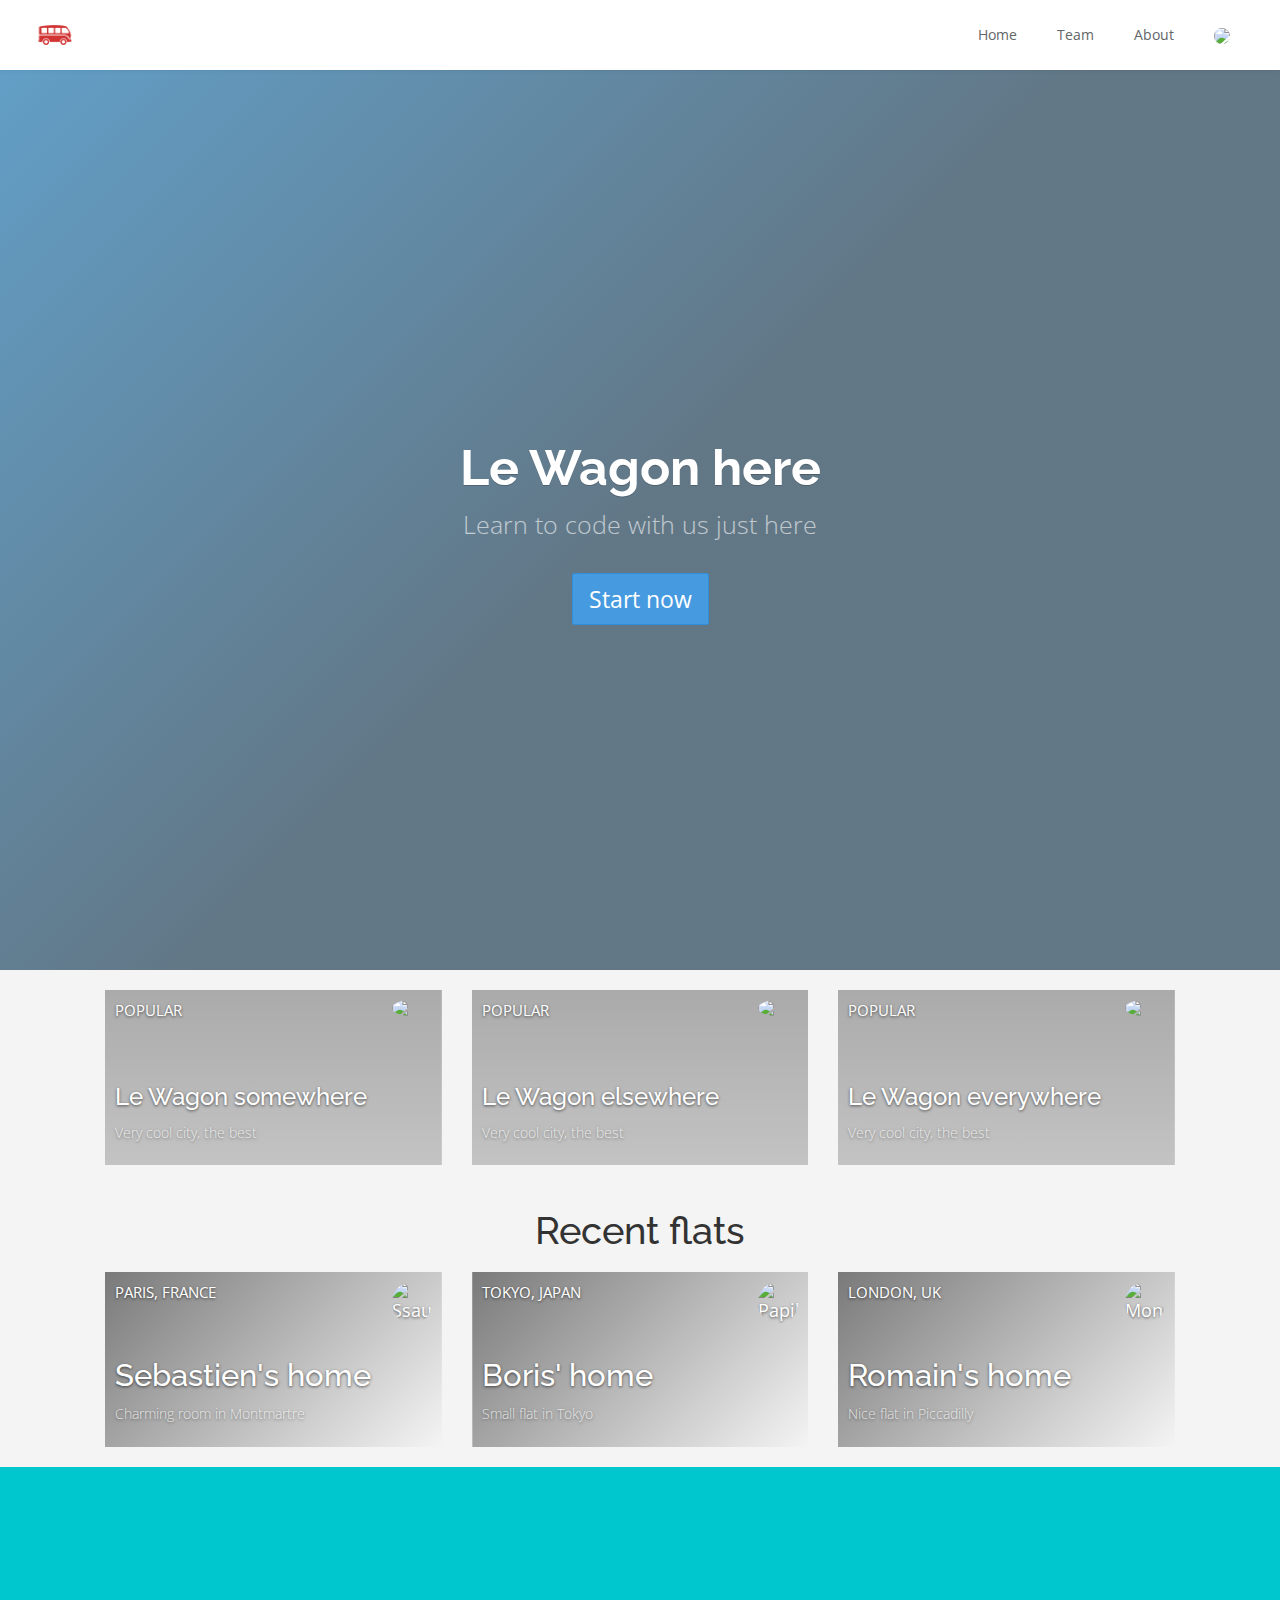
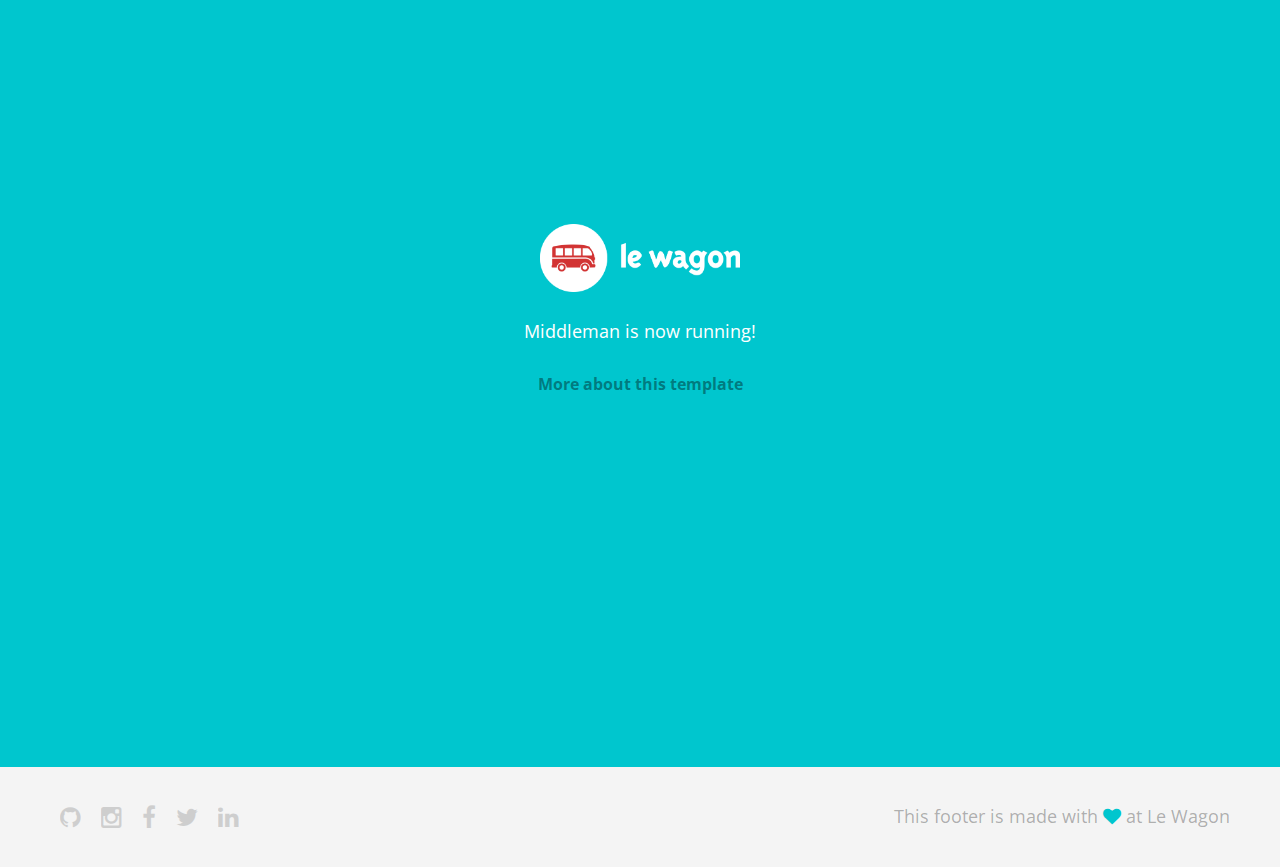
==== commit 3004f817: "Automated commit at 2018-02-05 15:57:49 UTC by middleman-deploy 2.0.0-alpha" ====
--- a/index.html
+++ b/index.html
@@ -106,6 +106,47 @@
   </div>
 </div>
 
+<!-- source/index.html.erb -->
+
+<div class="container" id="home-flats">
+  <h2 class="text-center">Recent flats</h2>
+  <div class="row m">
+      <div class="col-xs-12 col-sm-6 col-md-4">
+        <div class="card" style="background-image: linear-gradient(-225deg, rgba(0,0,0,0.5) 0%, rgba(0,0,0,0) 100%), url('https://kitt.lewagon.com/placeholder/cities/paris');">
+          <div class="card-category">Paris, France</div>
+          <div class="card-description">
+            <h3>Sebastien's home</h3>
+            <p>Charming room in Montmartre</p>
+          </div>
+          <img src="https://kitt.lewagon.com/placeholder/users/ssaunier" class="card-user" alt="Ssaunier" />
+          <a href="flats/ssaunier.html" class="card-link"></a>
+        </div>
+      </div>
+      <div class="col-xs-12 col-sm-6 col-md-4">
+        <div class="card" style="background-image: linear-gradient(-225deg, rgba(0,0,0,0.5) 0%, rgba(0,0,0,0) 100%), url('https://kitt.lewagon.com/placeholder/cities/tokyo');">
+          <div class="card-category">Tokyo, Japan</div>
+          <div class="card-description">
+            <h3>Boris' home</h3>
+            <p>Small flat in Tokyo</p>
+          </div>
+          <img src="https://kitt.lewagon.com/placeholder/users/papillard" class="card-user" alt="Papillard" />
+          <a href="flats/papillard.html" class="card-link"></a>
+        </div>
+      </div>
+      <div class="col-xs-12 col-sm-6 col-md-4">
+        <div class="card" style="background-image: linear-gradient(-225deg, rgba(0,0,0,0.5) 0%, rgba(0,0,0,0) 100%), url('https://kitt.lewagon.com/placeholder/cities/london');">
+          <div class="card-category">London, UK</div>
+          <div class="card-description">
+            <h3>Romain's home</h3>
+            <p>Nice flat in Piccadilly</p>
+          </div>
+          <img src="https://kitt.lewagon.com/placeholder/users/monsieurpaillard" class="card-user" alt="Monsieurpaillard" />
+          <a href="flats/monsieurpaillard.html" class="card-link"></a>
+        </div>
+      </div>
+  </div>
+</div>
+
 <div id="home">
   <div class="home-content">
     <img src="images/logo-acc9c0ec.png" width="200" alt="Logo" />
